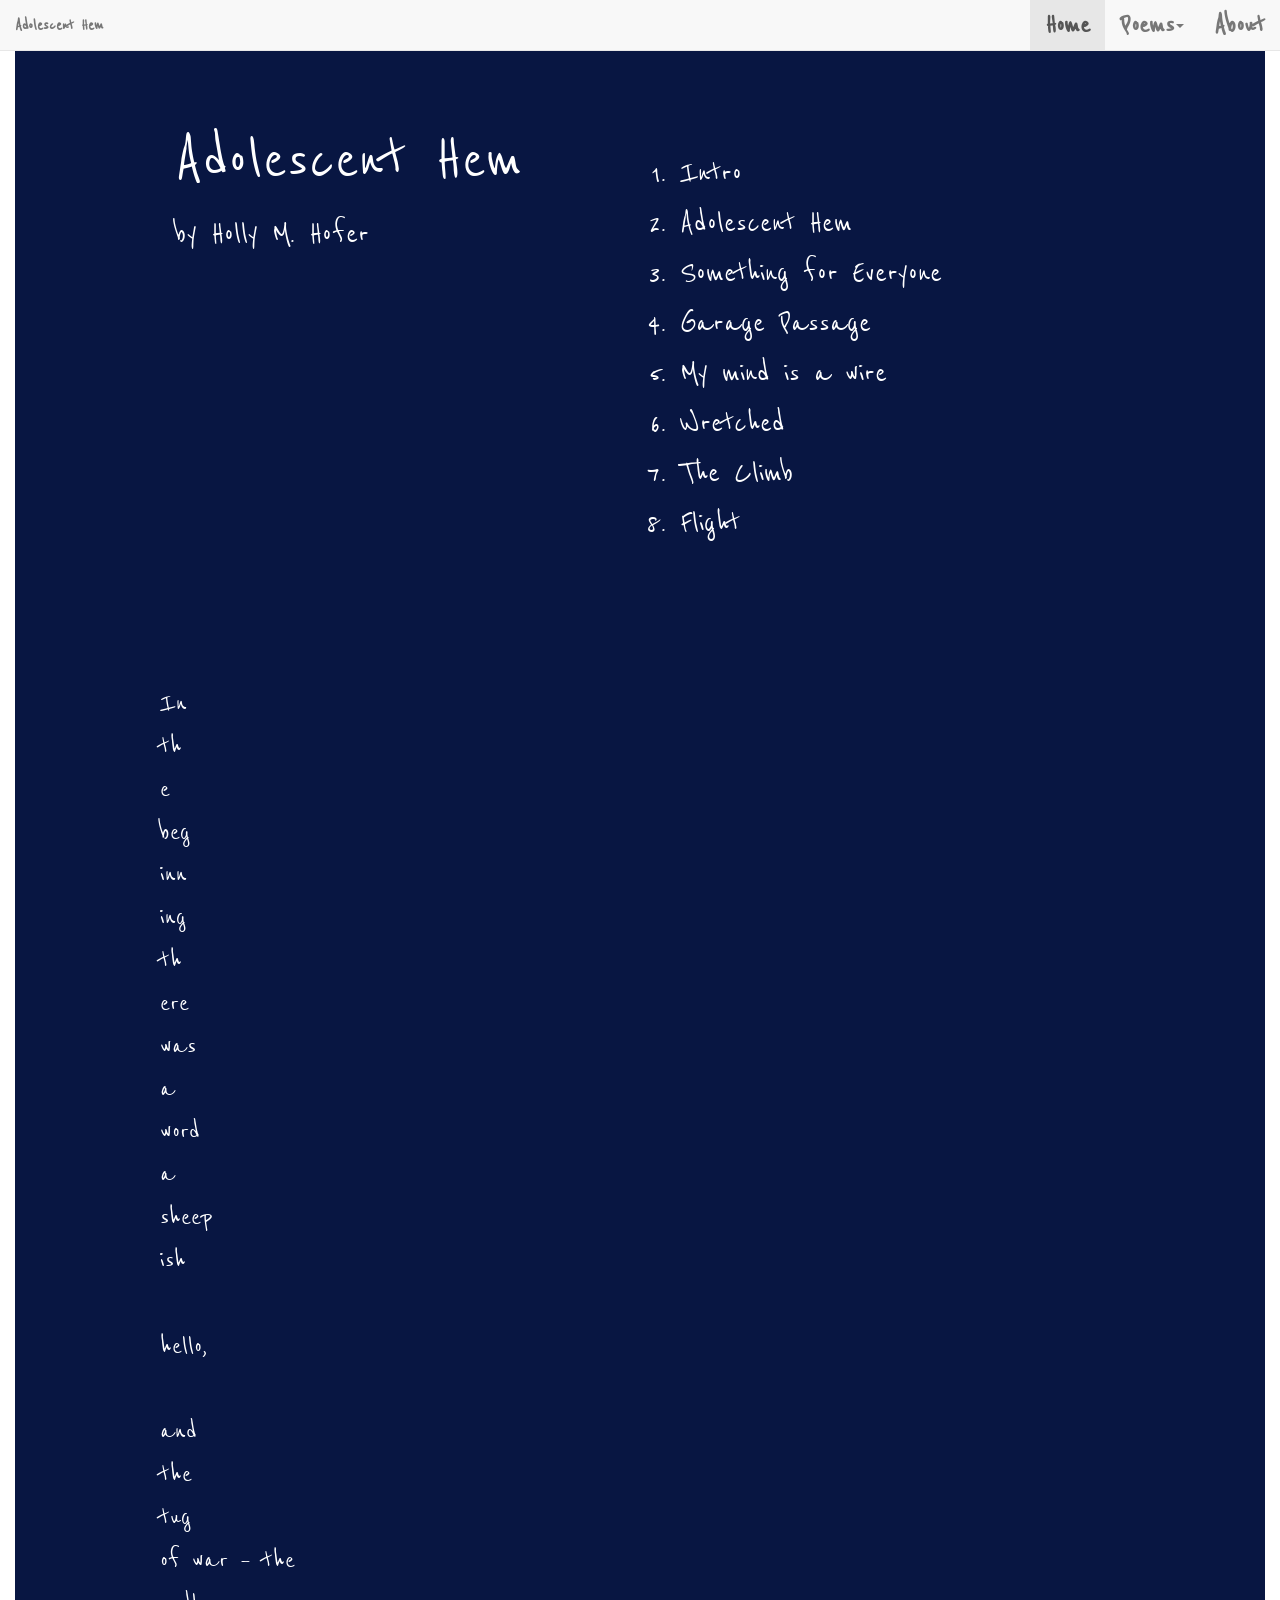
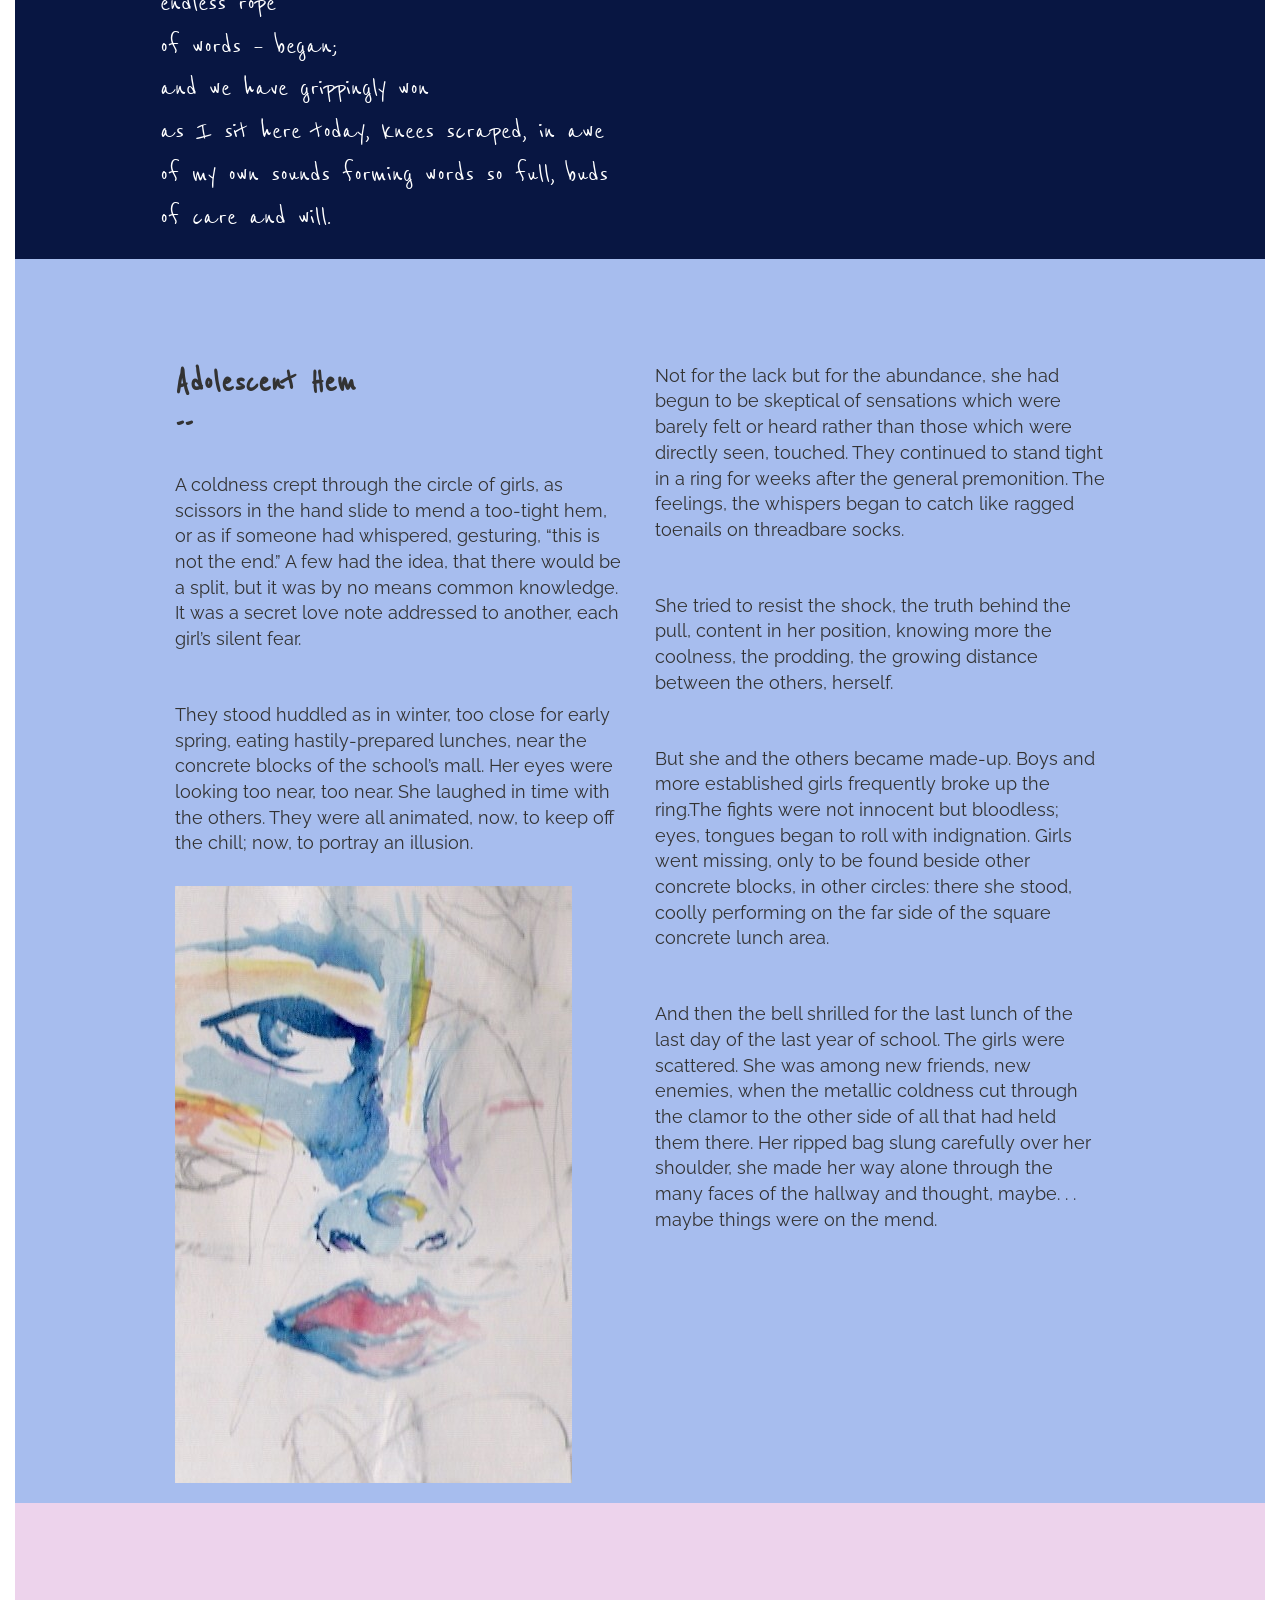
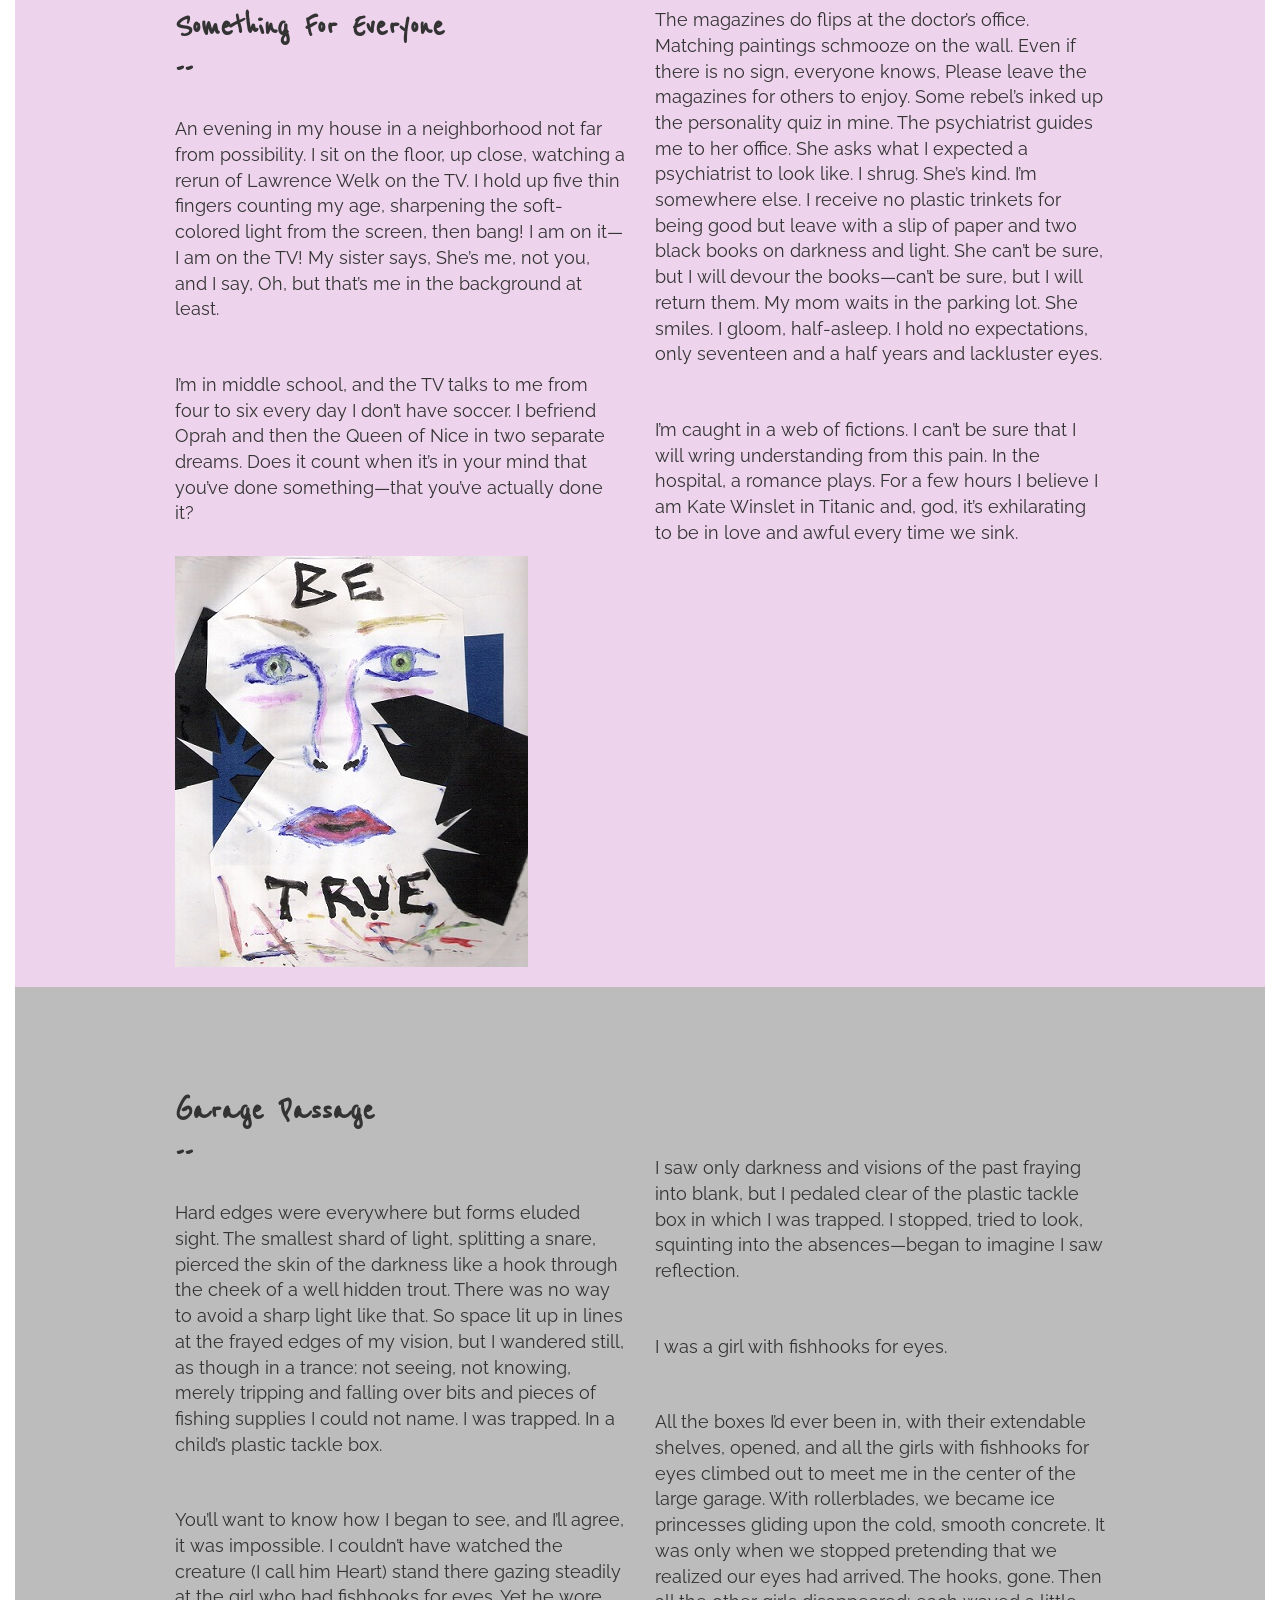
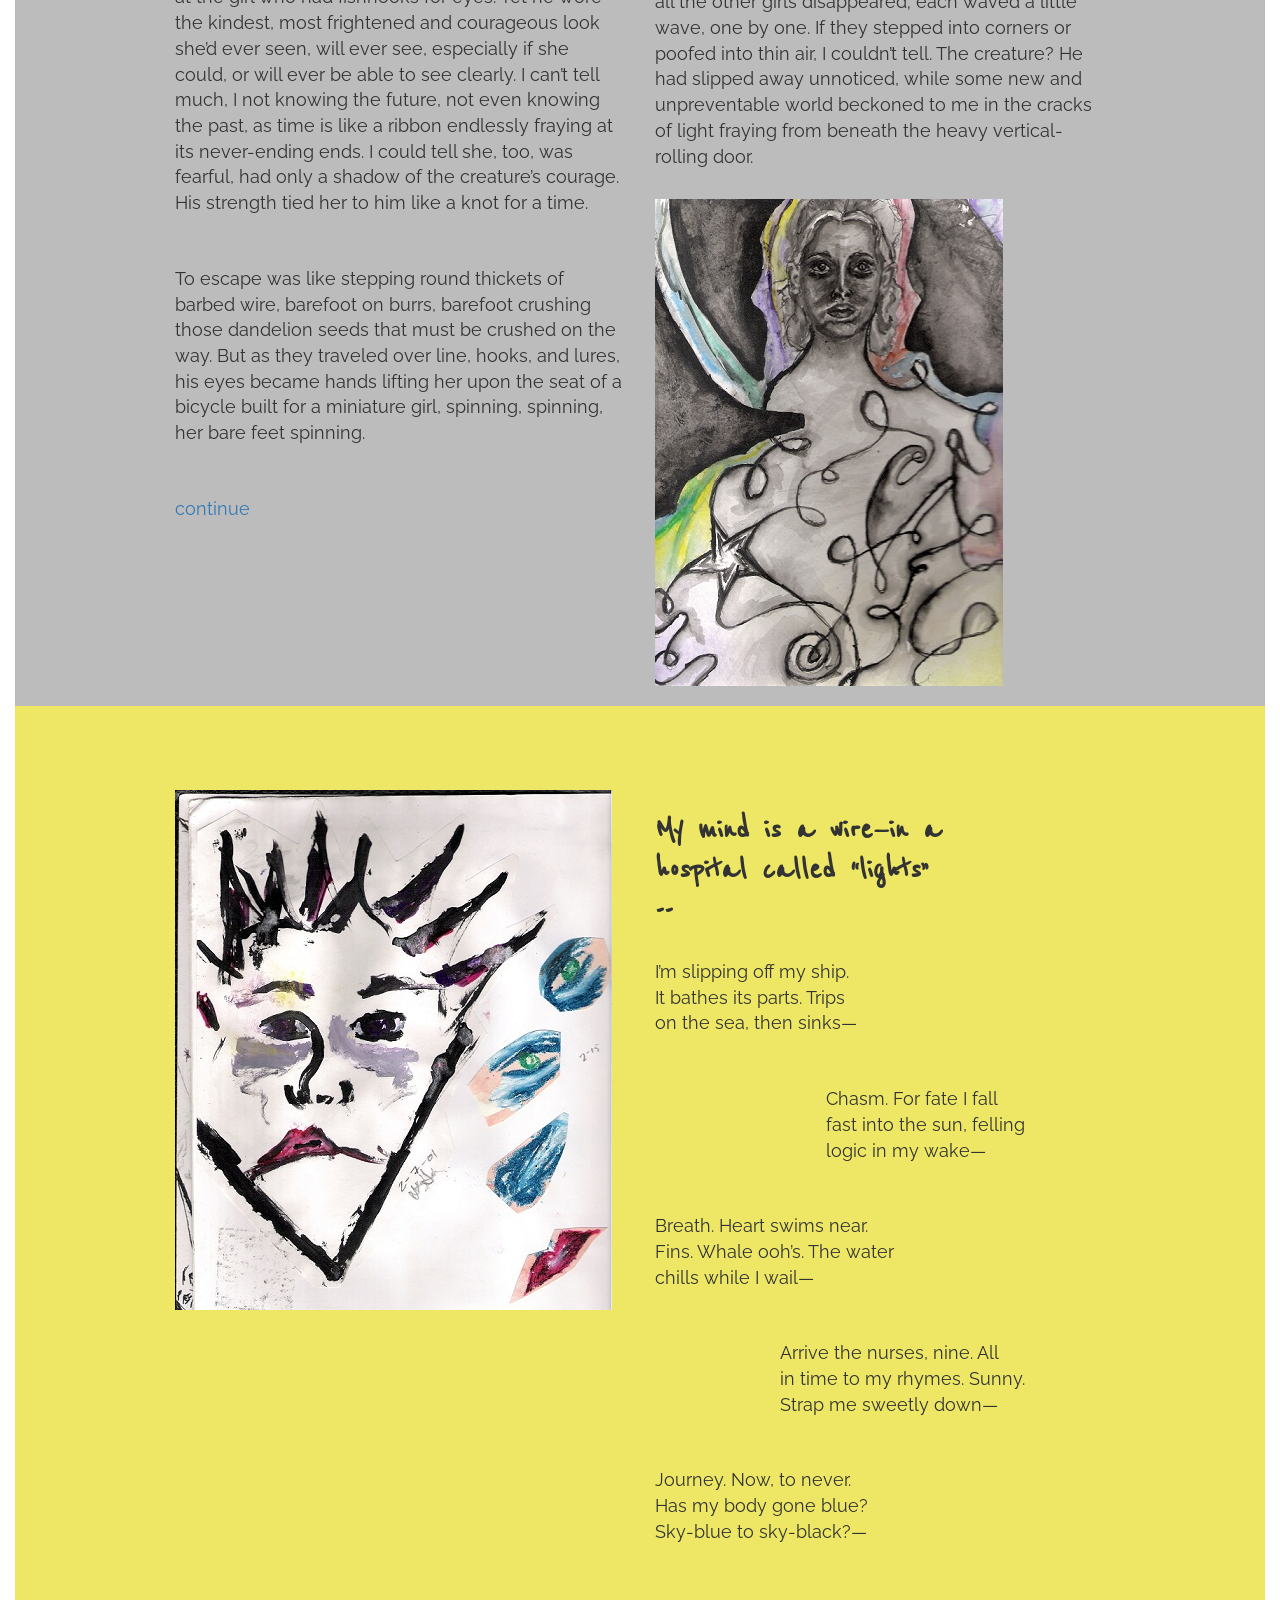
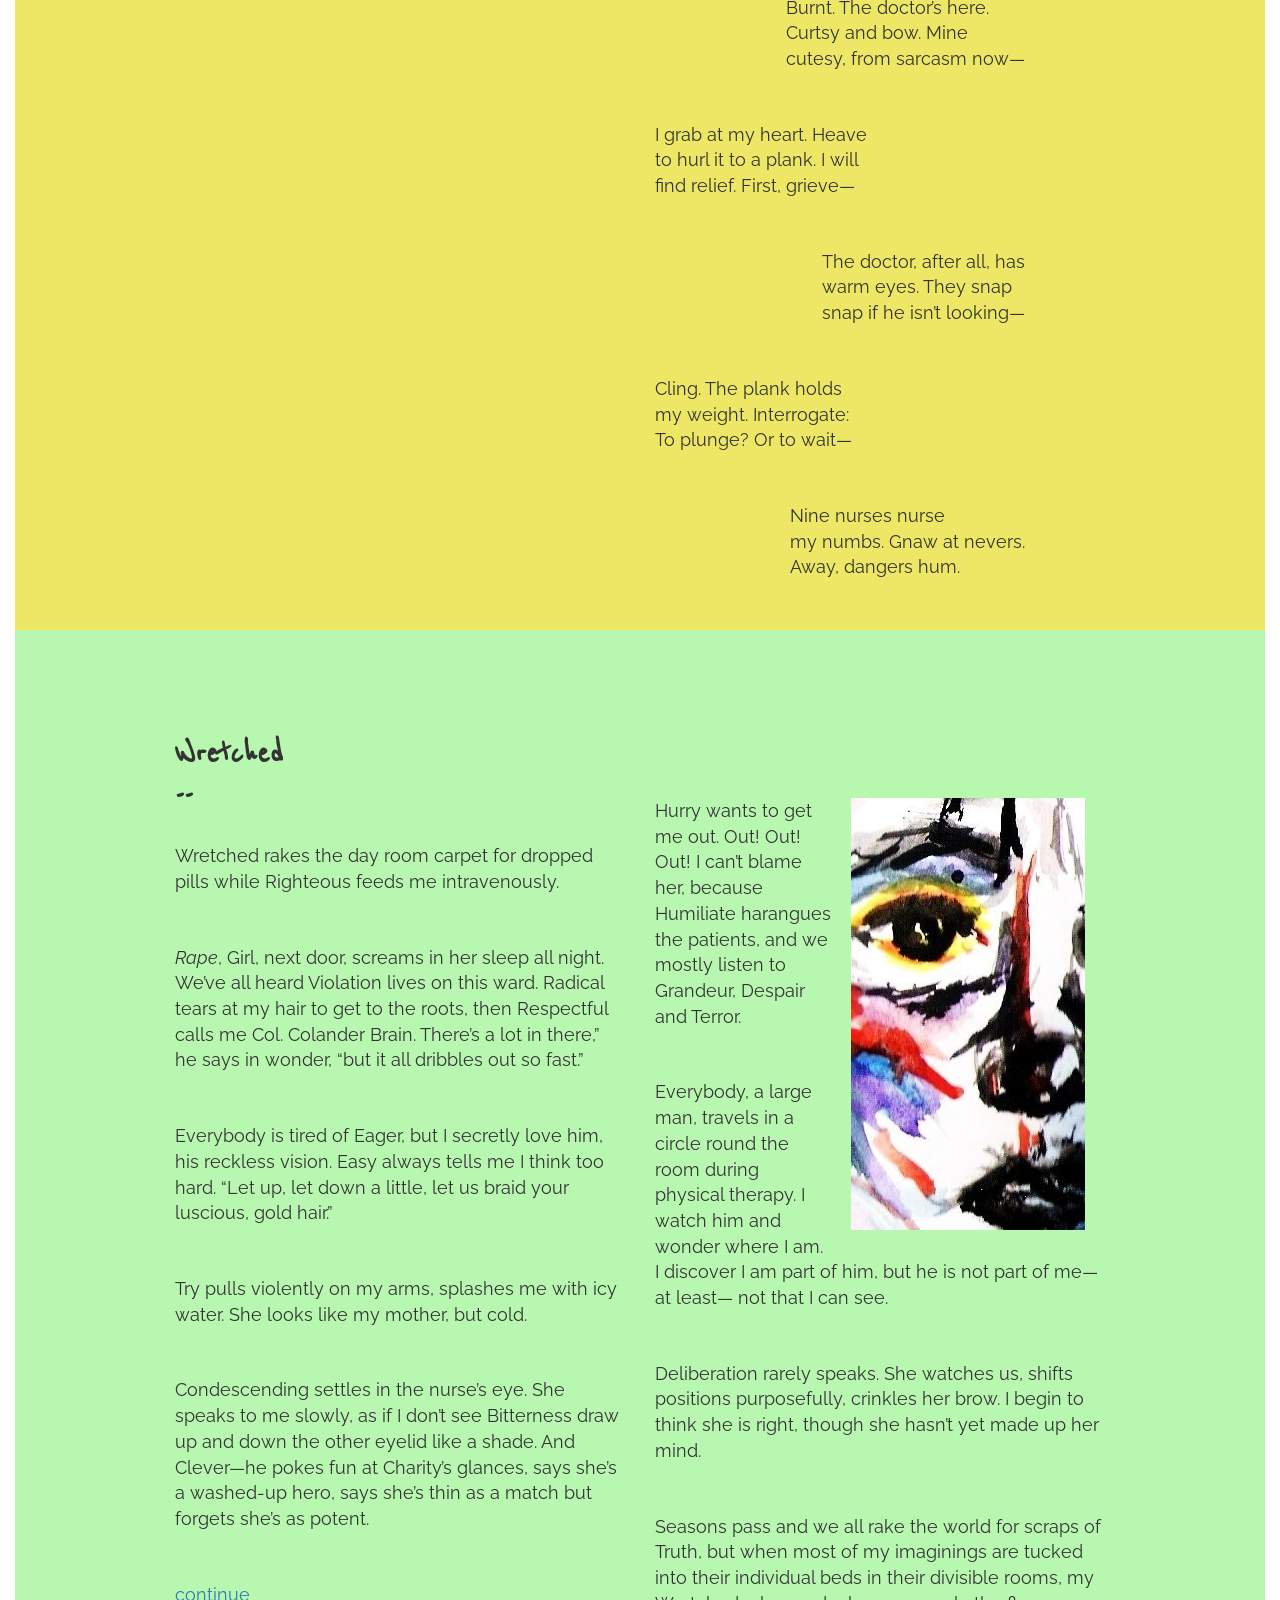
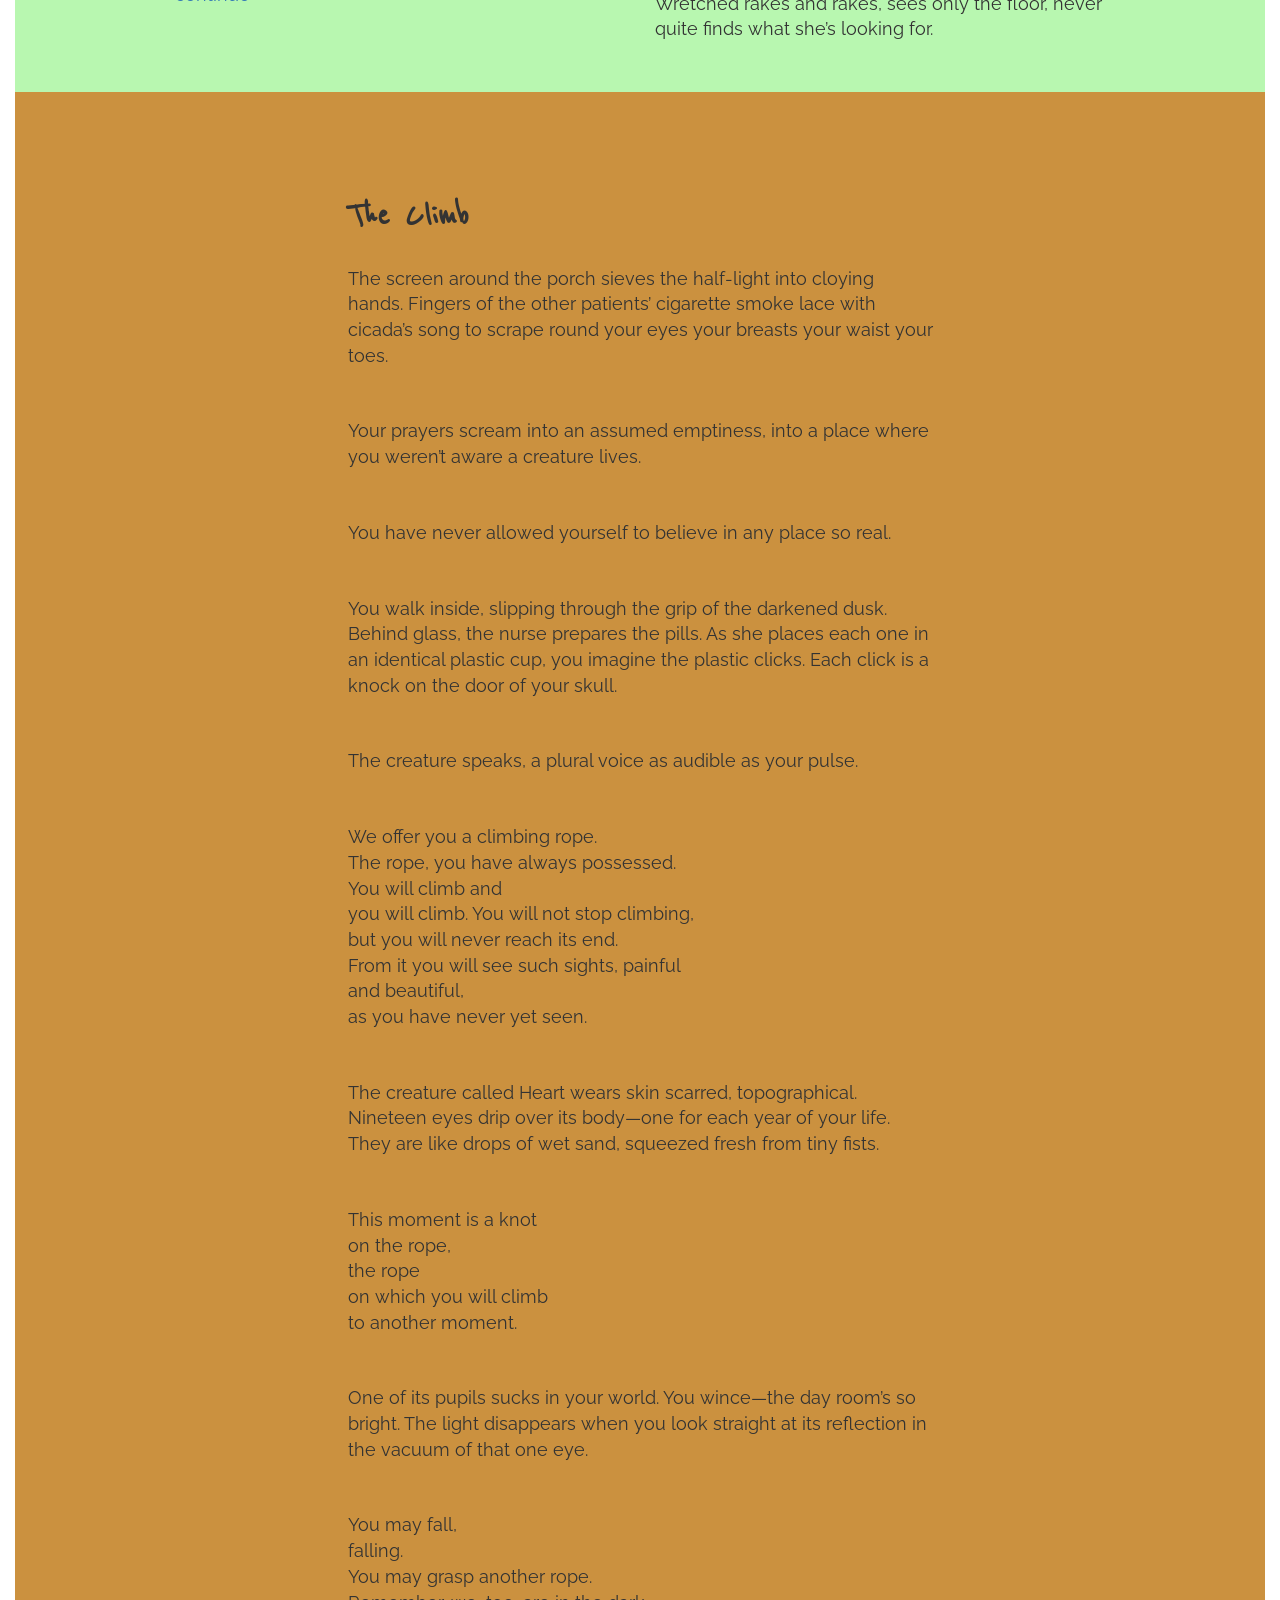
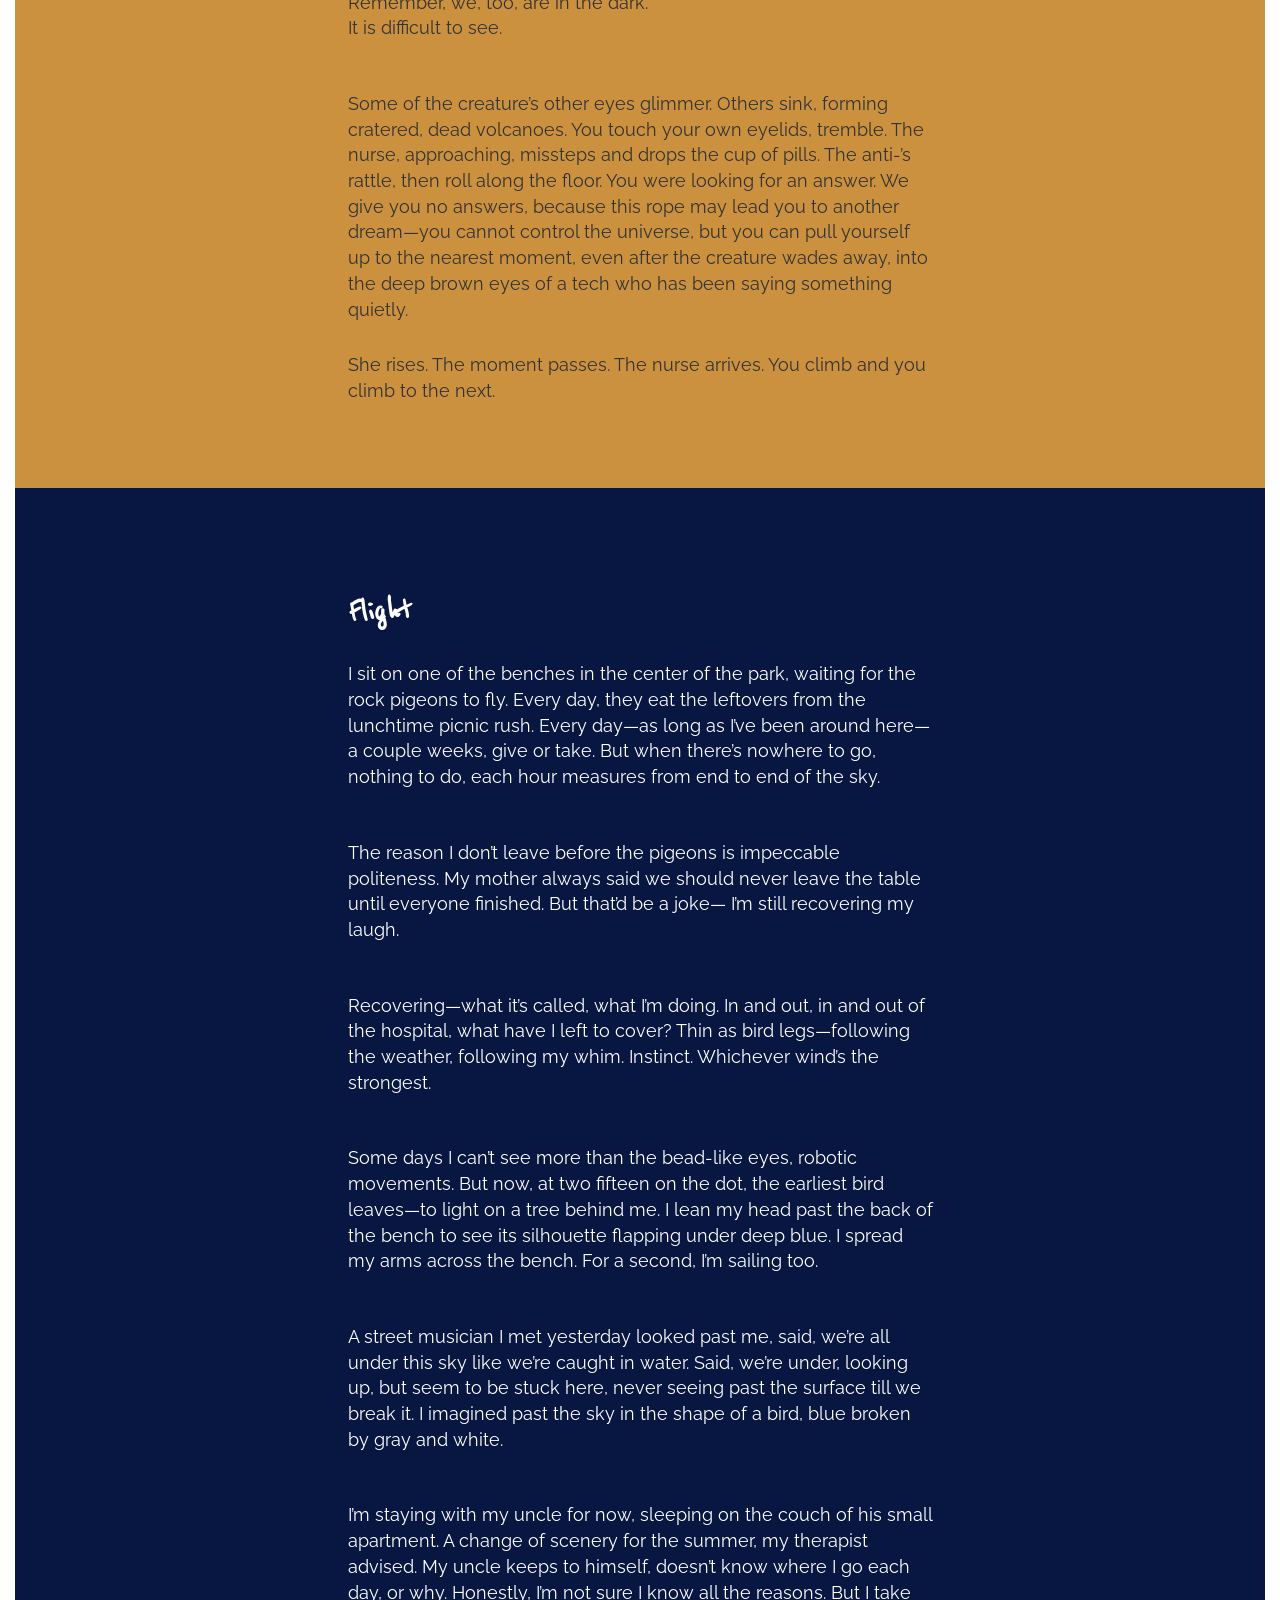
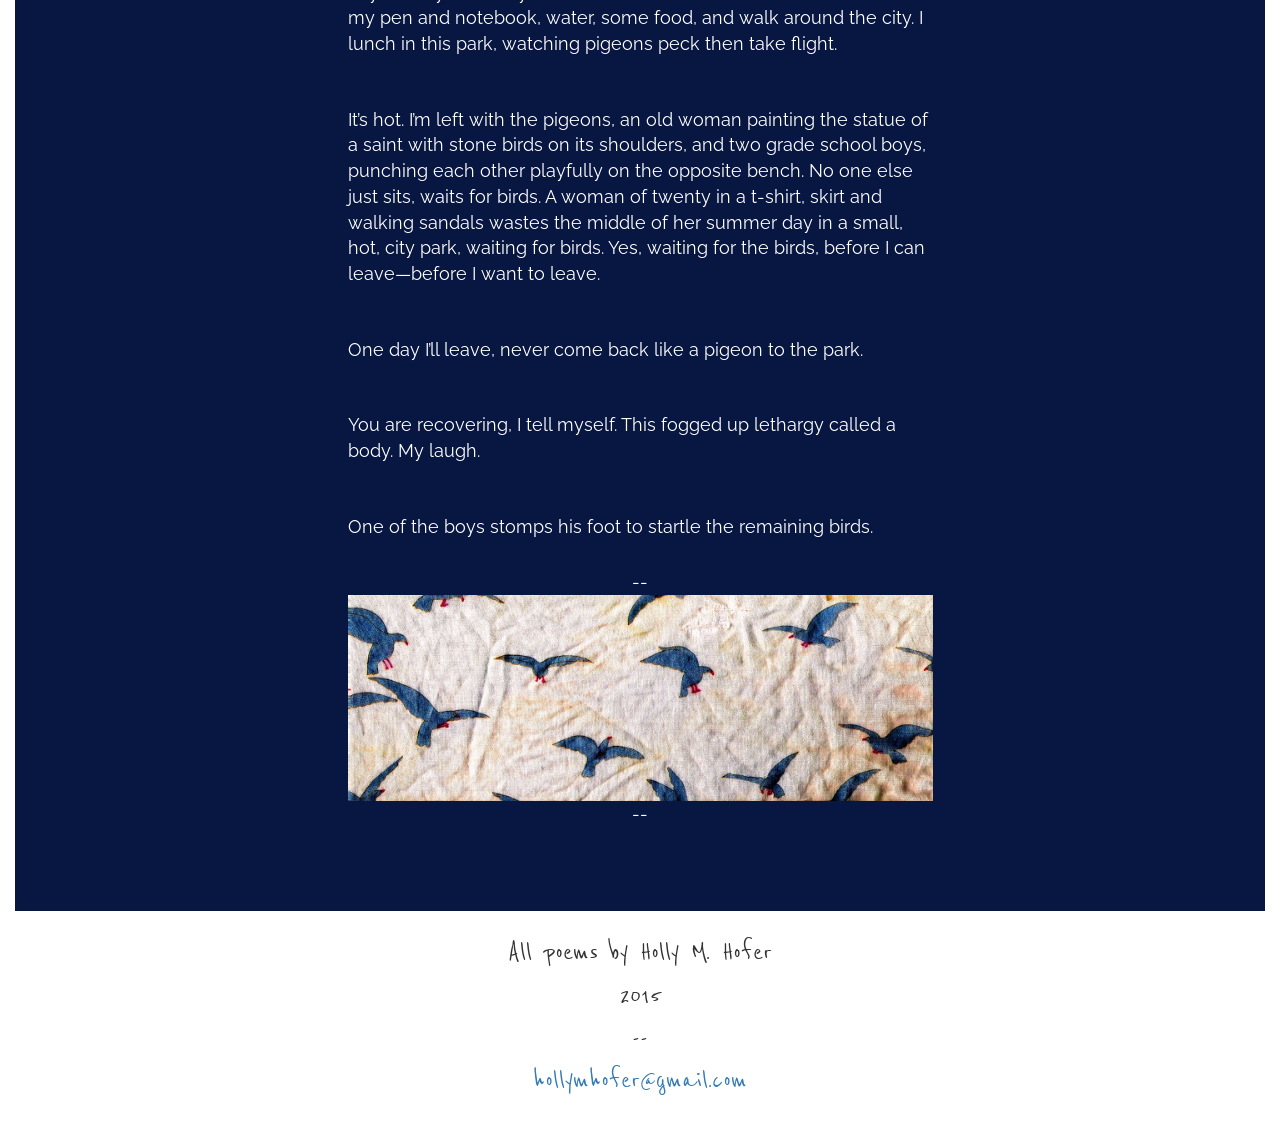
==== index.html @ 41008a57 "initial" ====
<!DOCTYPE html>
<html lang="en">
  <head>
    <meta charset="utf-8">
    <meta http-equiv="X-UA-Compatible" content="IE=edge">
    <meta name="viewport" content="width=device-width, initial-scale=1">
    <title>Adolescent Hem</title>
	
    <!-- Bootstrap -->
    <link href="css/bootstrap.min.css" rel="stylesheet">
	<link href='https://fonts.googleapis.com/css?family=Raleway|Reenie+Beanie' rel='stylesheet' type='text/css'>
    
	<link href="css/style.css" rel="stylesheet">
  </head>
  <body>
  <nav class="navbar navbar-default navbar-fixed-top">
	<div class="container-fluid">
    <!-- Brand and toggle get grouped for better mobile display -->
    <div class="navbar-header">
      <button type="button" class="navbar-toggle collapsed" data-toggle="collapse" data-target="#bs-example-navbar-collapse-1">
        <span class="sr-only">Toggle navigation</span>
        <span class="icon-bar"></span>
        <span class="icon-bar"></span>
        <span class="icon-bar"></span>
      </button>
	  <a class="navbar-brand" href="index.html">Adolescent Hem</a>
    </div>

    <!-- Collect the nav links, forms, and other content for toggling -->
    <div class="collapse navbar-collapse" id="bs-example-navbar-collapse-1">
		<ul class="nav navbar-nav navbar-right">
			<li role="presentation" class="active"><a href="index.html">Home</a><li>
			<li class="dropdown">
				<a href="#" class="dropdown-toggle" data-toggle="dropdown" role="button" aria-expanded="false">Poems<span class="caret"></span></a>
					<ul class="dropdown-menu" role="menu">
						<li><a href="index.html#intro">Intro</a></li>
						<li><a href="index.html#adolescentHem">Adolescent Hem</a></li>
						<li><a href="index.html#something">Something for Everyone</a></li>
						<li><a href="index.html#garage">Garage Passage</a></li>
						<li><a href="index.html#wire">My mind is a wire</a></li>
						<li><a href="index.html#wretched">Wretched</a></li>
						<li><a href="index.html#theClimb">The Climb</a></li>
						<li><a href="index.html#flight">Flight</a></li>
					</ul>
				</li>
				<li role="presentation"><a href="about.html">About</a></li>
			</ul>
		</div><!-- /.navbar-collapse -->
	</div><!-- /.container-fluid -->
	</nav>
	<div id="articles" class="container-fluid">
		
		<article id="frontPage" >
		<div class="wrapper row">
				
				<div id="bookHome" class="col-xs- 12 col-sm-12 col-md-6" >
						<div>
							<header style="color:white">
							
								<span style="font-size: 70px;">Adolescent Hem</span><br>
									by <a href="about.html">Holly M. Hofer</a>
									
								
							</header>

						</div>
				</div>
				<div id="contents"  class="col-xs- 12 col-sm-12 col-md-6">
					<div id="contentsWrapper">
					<ol>
						<li><a href="#intro">Intro</a></li>
						<li><a href="#adolescentHem">Adolescent Hem</a></li>
						<li><a href="#something">Something for Everyone</a></li>
						<li><a href="#garage">Garage Passage</a></li>
						<li><a href="#wire">My mind is a wire</a></li>
						<li><a href="#wretched">Wretched</a></li>
						<li><a href="#theClimb">The Climb</a></li>
						<li><a href="#flight">Flight</a></li>
					</ol>
					</div>
				</div>
			</div>
			
		</article>
		<article id="intro" >
			<div class="wrapper">
				In<br>th<br>e<br>beg<br>inn<br>ing<br>th<br>ere<br>was<br>a<br>word<br>a<br>sheep<br>ish<br><br>
				hello,<br><br>and<br>the<br>tug<br>of war – the<br>endless rope<br>of words – began;<br>
				and we have grippingly won<br>
				as I sit here today, knees scraped, in awe<br>
				of my own sounds forming words so full, buds<br>
				of care and will.
			</div>
		</article>
		<article id="adolescentHem">
		<div class="wrapper row">
			
			<div class="col-xs-12 col-sm-12 col-md-6">
				<h1>Adolescent Hem<br>--</h1>
				<p>A coldness crept through the circle of girls, as scissors 
				in the hand slide to mend a too-tight hem, or as if 
				someone had whispered, gesturing, “this is not the end.” 
				A few had the idea, that there would be a split, but it
				was by no means common knowledge. It was a secret love
				note addressed to another, each girl’s silent fear.
				</p>
				<p>They stood huddled as in winter, too close for 
				early spring, eating hastily-prepared lunches, near 
				the concrete blocks of the school’s mall. Her eyes
				were looking too near, too near. She laughed in time 
				with the others. They were all animated, now, to keep 
				off the chill; now, to portray an illusion.
				</p>
				<div>
					<img class="img-responsive" src="images/devious.jpg" alt="Image for Adolescent Hem poem">
				</div>
			</div>
			<div class="col-xs-12 col-sm-12 col-md-6">
				<p>Not for the lack but for the abundance, she had 
				begun to be skeptical of sensations which were barely
				felt or heard rather than those which were directly
				seen, touched. They continued to stand tight in a 
				ring for weeks after the general premonition. The 
				feelings, the whispers began to catch like ragged 
				toenails on threadbare socks.
				</p>
			
			
				<p>She tried to resist the shock, the truth behind 
				the pull, content in her position, knowing more 
				the coolness, the prodding, the growing distance 
				between the others, herself. 
				</p>
			
				<p>But she and the others became made-up. Boys and
				more established girls frequently broke up the ring.The
				fights were not innocent but bloodless; eyes, tongues 
				began to roll with indignation. Girls went missing,
				only to be found beside other concrete blocks, in 
				other circles: there she stood, coolly performing on
				the far side of the square concrete lunch area. 
				</p>
				<p>And then the bell shrilled for the last lunch of 
				the last day of the last year of school. The girls 
				were scattered. She was among new friends, new 
				enemies, when the metallic coldness cut through the 
				clamor to the other side of all that had held them 
				there. Her ripped bag slung carefully over her 
				shoulder, she made her way alone through the many 
				faces of the hallway and thought, maybe. . . maybe
				things were on the mend.</p>
			</div>
			
		</div>
		</article>
		<article id="something" >
			<div class="wrapper row">
				<div class="col-xs-12 col-sm-12 col-md-6">
					<h1>Something For Everyone<br>--</h1>
					<p>An evening in my house in a neighborhood not far 
					from possibility. I sit on the floor, up close, 
					watching a rerun of Lawrence Welk on the TV. I hold 
					up five thin fingers counting my age, sharpening the
					soft-colored light from the screen, then bang! I am 
					on it—I am on the TV! My sister says, She’s me, not
					you, and I say, Oh, but that’s me in the background 
					at least.
					</p>
					<p>I’m in middle school, and the TV talks to me from
					four to six every day I don’t have soccer. I befriend
					Oprah and then the Queen of Nice in two separate 
					dreams. Does it count when it’s in your mind that
					you’ve done something—that you’ve actually done it?
					</p>
					<img class="img-responsive" src="images/beTrue.jpg" alt="Image for Something for everyone poem">	
				</div>
				<div class="col-xs-12 col-sm-12 col-md-6">
					<p>The magazines do flips at the doctor’s office.
					Matching paintings schmooze on the wall. Even if 
					there is no sign, everyone knows, Please leave the
					magazines for others to enjoy. Some rebel’s inked
					up the personality quiz in mine. The psychiatrist 
					guides me to her office. She asks what I expected
					a psychiatrist to look like. I shrug. She’s kind. 
					I’m somewhere else. I receive no plastic trinkets 
					for being good but leave with a slip of paper and 
					two black books on darkness and light. She can’t be
					sure, but I will devour the books—can’t be sure, but 
					I will return them. My mom waits in the parking lot.
					She smiles. I gloom, half-asleep. I hold no 
					expectations, only seventeen and a half years 
					and lackluster eyes.
					</p>
					<p>I’m caught in a web of fictions. I can’t be sure
					that I will wring understanding from this pain. In
					the hospital, a romance plays. For a few hours I
					believe I am Kate Winslet in Titanic and, god, it’s
					exhilarating to be in love and awful every time we
					sink.
					</p>
				</div>
			</div>
		</article>
		<article id="garage" >
			<div class="wrapper row">
				<div class="col-xs-12 col-sm-12 col-md-6">
							
					<h1>Garage Passage<br>--</h1>
					<p>Hard edges were everywhere but forms eluded sight. The smallest shard of light, splitting a snare, pierced the skin of the darkness like a hook through the cheek of a well hidden trout. There was no way to avoid a sharp light like that. So space lit up in lines at the frayed edges of my vision, but I wandered still, as though in a trance: not seeing, not knowing, merely tripping and falling over bits and pieces of fishing supplies I could not name. I was trapped. In a child’s plastic tackle box.
					</p>
					<p>You’ll want to know how I began to see, and I’ll agree, it was impossible. I couldn’t have watched the creature (I call him Heart) stand there gazing steadily at the girl who had fishhooks for eyes. Yet he wore the kindest, most frightened and courageous look she’d ever seen, will ever see, especially if she could, or will ever be able to see clearly. I can’t tell much, I not knowing the future, not even knowing the past, as time is like a ribbon endlessly fraying at its never-ending ends. I could tell she, too, was fearful, had only a shadow of the creature’s courage. His strength tied her to him like a knot for a time.
					</p>
					<p>To escape was like stepping round thickets of barbed wire, barefoot on burrs, barefoot crushing those dandelion seeds that must be crushed on the way. But as they traveled over line, hooks, and lures, his eyes became hands lifting her upon the seat of a bicycle built for a miniature girl, spinning, spinning, her bare feet spinning.
					</p> 
					<p><a href="#garage2">continue</a></p>
				</div>
				<div id="garage2" class="col-xs-12 col-sm-12 col-md-6" style="padding-top:64px;">
					<p>I saw only darkness and visions of the past fraying into blank, but I pedaled clear of the plastic tackle box in which I was trapped. I stopped, tried to look, squinting into the absences—began to imagine I saw reflection.
					</p>
				
					<p>I was a girl with fishhooks for eyes.
					</p>
					<p>All the boxes I’d ever been in, with their extendable shelves, opened, and all the girls with fishhooks for eyes climbed out to meet me in the center of the large garage. With rollerblades, we became ice princesses gliding upon the cold, smooth concrete. It was only when we stopped pretending that we realized our eyes had arrived. The hooks, gone. Then all the other girls disappeared; each waved a little wave, one by one. If they stepped into corners or poofed into thin air, I couldn’t tell. The creature? He had slipped away unnoticed, while some new and unpreventable world beckoned to me in the cracks of light fraying from beneath the heavy vertical-rolling door.
					</p>
					<img class="img-responsive" src="images/garage.jpg" alt="Image for Garage poem">
				</div>
			</div>
		</article>
		<article id="wire" >
			<div class="wrapper row">
				<div class="col-sm-12 col-md-6">
					<img class="img-responsive" src="images/disillusioned.jpg" alt="Image for Wire poem">
				</div>
				<div class="col-sm-12 col-md-6" id="wireSmallWrapper">
					<h1>My mind is a wire—in a hospital called “lights”<br>--</h1>
					<p>I’m slipping off my ship.<br>
					It bathes its parts. Trips<br>
					on the sea, then sinks—</p>
					<p style="float: right;">Chasm. For fate I fall<br>
					fast into the sun, felling<br>
					logic in my wake—</p>
					<p style="clear:right;">Breath. Heart swims near.<br>
					Fins. Whale ooh’s. The water<br>
					chills while I wail—</p>
					<p style="float: right;">Arrive the nurses, nine. All<br>
					in time to my rhymes. Sunny.<br>
					Strap me sweetly down—</p>
					<p style="clear:right;">Journey. Now, to never.<br>
					Has my body gone blue?<br>
					Sky-blue to sky-black?—</p>
					<p style="float: right;">Burnt. The doctor’s here.<br>
					Curtsy and bow. Mine<br>
					cutesy, from sarcasm now—</p>
					<p style="clear:right;">I grab at my heart. Heave<br>
					to hurl it to a plank. I will<br>
					find relief. First, grieve—</p>
					<p style="float: right;">The doctor, after all, has<br>
					warm eyes. They snap<br>
					snap if he isn’t looking—</p>
					<p style="clear:right;">Cling. The plank holds<br>
					my weight. Interrogate:<br>
					To plunge? Or to wait—</p>
					<p style="float: right;">Nine nurses nurse<br>
					my numbs. Gnaw at nevers.<br>
					Away, dangers hum.</p>
					<div  style="clear:right;"></div>
				</div>
			</div>
		</article>
		<article id="wretched" >
			<div class="wrapper row">
				<div id="wretchedWrapper" >
					<div class="col-xs-12 col-sm-6">
						<h1>Wretched<br>--</h1>
						<p>Wretched rakes the day room carpet for dropped pills
						while Righteous feeds me intravenously.</p>
						<p><em>Rape</em>, Girl, next door, screams in her sleep all night.
						We’ve all heard Violation lives on this ward.
						Radical tears at my hair to get to the roots,
						then Respectful calls me Col. Colander Brain.
						There’s a lot in there,” he says
						in wonder,
						“but it all dribbles out so fast.”</p>
						<p>Everybody is tired of Eager,
						but I secretly love him, his reckless vision.
						Easy always tells me I think too hard. “Let up, let down a little,
						let us braid your luscious, gold hair.”</p>
						<p>Try pulls violently on my arms, splashes me with icy water.
						She looks like my mother,
						but cold.</p>
						<p>Condescending settles in the nurse’s eye.
						She speaks to me slowly,
						as if I don’t see Bitterness
						draw up and down the other eyelid like a shade.
						And Clever—he pokes fun at Charity’s glances,
						says she’s a washed-up hero, says she’s thin
						as a match but forgets she’s as potent.</p>
						<p><a href="#wretched2">continue</a></p>
					</div>
					<div id="wretched2" class="col-xs-12 col-sm-6" style="padding-top: 64px;">
						<img id="wretchedImg" class="img-responsive" src="images/worried.jpg" alt="Image for Wretched poem">
						<p>Hurry wants to get me out. Out! Out! Out!
						I can’t blame her, because Humiliate harangues the patients,
						and we mostly listen to Grandeur, Despair and Terror.</p>
						<p>Everybody, a large man, travels in a circle round the room
						during physical therapy. I watch him
						and wonder where I am. I discover I am part of him,
						but he is not part of me—at least—
						not that I can see.</p>
						<p>Deliberation rarely speaks. She watches us,
						shifts positions purposefully,
						crinkles her brow. I begin to think she is right,
						though she hasn’t yet made up her mind.</p>
						<p>Seasons pass and we all rake the world for scraps of Truth,
						but when most of my imaginings are tucked into their individual beds
						in their divisible rooms,
						my Wretched rakes and rakes, sees only the floor,
						never quite finds what she’s looking for.</p>
					</div>
				</div>
				
			</div>
		</article>
		<article id="theClimb" >
			<div class="wrapper" id="theClimbWrapper">
				<h1>The Climb</h1>
				<p>The screen around the porch sieves the half-light into cloying hands. Fingers of the other patients’ cigarette smoke lace with cicada’s song to scrape round your eyes your breasts your waist your toes.
				</p>
				<p>	Your prayers scream into an assumed emptiness, into a place where you weren’t aware a creature lives.
				</p>
				<p>You have never allowed yourself to believe in any place so real.
				</p>
				<p>You walk inside, slipping through the grip of the darkened dusk. Behind glass, the nurse prepares the pills. As she places each one in an identical plastic cup, you imagine the plastic clicks. Each click is a knock on the door of your skull.
				</p>
				<p>The creature speaks, a plural voice as audible as your pulse.
				</p>
				<p>We offer you a climbing rope.<br>
				The rope, you have always possessed.<br>
				You will climb and<br>
				you will climb. You will not stop climbing,<br>
				but you will never reach its end.<br>
				From it you will see such sights, painful<br>
				and beautiful,<br>
				as you have never yet seen.</p>
				<p>The creature called Heart wears skin scarred, topographical. Nineteen eyes drip over its body—one for each year of your life. They are like drops of wet sand, squeezed fresh from tiny fists.
				</p>
				<p>This moment is a knot<br>
				on the rope,<br>
				the rope<br>
				on which you will climb<br>
				to another moment.</p>
				<p>One of its pupils sucks in your world. You wince—the day room’s so bright. The light disappears when you look straight at its reflection in the vacuum of that one eye.
				</p>
				<p>	You may fall,<br>
				falling.<br>
				You may grasp another rope.<br>
				Remember, we, too, are in the dark.<br>
				It is difficult to see.</p>
				<p>Some of the creature’s other eyes glimmer. Others sink, forming cratered, dead volcanoes. You touch your own eyelids, tremble.
				The nurse, approaching, missteps and drops the cup of pills. The anti-’s rattle, then roll along the floor.
				You were looking for an answer. We give you no answers, because this rope may lead you to another dream—you cannot control the universe,
				but you can pull yourself up to the nearest moment, even after the creature wades away, into the deep brown eyes of a tech who has been saying something quietly.</p>
				She rises. The moment passes. The nurse arrives. You climb and you climb to the next.
			</div>
		</article>
		<article id="flight">
			<div class="wrapper" id="flightWrapper">
				<h1>Flight</h1>
				<p>I sit on one of the benches in the center of the park, waiting for the rock pigeons to fly. Every day, they eat the leftovers from the lunchtime picnic rush. Every day—as long as I’ve been around here—a couple weeks, give or take. But when there’s nowhere to go, nothing to do, each hour measures from end to end of the sky.
				</p>
				<p>The reason I don’t leave before the pigeons is impeccable politeness. My mother always said we should never leave the table until everyone finished. But that’d be a joke— I’m still recovering my laugh.
				</p>
				<p>Recovering—what it’s called, what I’m doing. In and out, in and out of the hospital, what have I left to cover? Thin as bird legs—following the weather, following my whim. Instinct. Whichever wind’s the strongest.
				</p>
				<p>Some days I can’t see more than the bead-like eyes, robotic movements. But now, at two fifteen on the dot, the earliest bird leaves—to light on a tree behind me. I lean my head past the back of the bench to see its silhouette flapping under deep blue. I spread my arms across the bench. For a second, I’m sailing too.
				</p>
				<p>A street musician I met yesterday looked past me, said, we’re all under this sky like we’re caught in water. Said, we’re under, looking up, but seem to be stuck here, never seeing past the surface till we break it. I imagined past the sky in the shape of a bird, blue broken by gray and white.
				</p>
				<p>I’m staying with my uncle for now, sleeping on the couch of his small apartment. A change of scenery for the summer, my therapist advised. My uncle keeps to himself, doesn’t know where I go each day, or why. Honestly, I’m not sure I know all the reasons. But I take my pen and notebook, water, some food, and walk around the city. I lunch in this park, watching pigeons peck then take flight.
				</p>
				<p>It’s hot. I’m left with the pigeons, an old woman painting the statue of a saint with stone birds on its shoulders, and two grade school boys, punching each other playfully on the opposite bench. No one else just sits, waits for birds. A woman of twenty in a t-shirt, skirt and walking sandals wastes the middle of her summer day in a small, hot, city park, waiting for birds. Yes, waiting for the birds, before I can leave—before I want to leave.
				</p>
				<p>One day I’ll leave, never come back like a pigeon to the park.
				</p>
				<p>You are recovering, I tell myself. This fogged up lethargy called a body. My laugh.
				</p>
				<p>One of the boys stomps his foot to startle the remaining birds.
				</p>
				<div style="text-align: center;">
				--
					<img style="margin:auto;" class="img-responsive" src="images/birdsKerchief.jpg" alt="Image for Flight poem">
				--
				</div>
			</div>
		</article>
	</div>
	<footer>
	<p>All poems by Holly M. Hofer<br>2015 <br>--<br><a href="mailto:hollymhofer@gmail.com">hollymhofer@gmail.com</a></p>
	</footer>
    <!-- jQuery (necessary for Bootstrap's JavaScript plugins) -->
    <script src="https://ajax.googleapis.com/ajax/libs/jquery/1.11.2/jquery.min.js"></script>
    <!-- Include all compiled plugins (below), or include individual files as needed -->
    <script src="js/bootstrap.min.js"></script>
	<script>
	<!-- jQuery for smooth scrolling -->
	$(function() {
	$('a[href*=#]:not([href=#])').click(function() {
    if (location.pathname.replace(/^\//,'') == this.pathname.replace(/^\//,'') && location.hostname == this.hostname) {
      var target = $(this.hash);
      target = target.length ? target : $('[name=' + this.hash.slice(1) +']');
      if (target.length) {
			$('html,body').animate({
			  scrollTop: target.offset().top
			}, 1000);
			return false;
		}
		}
	});
	});
    </script>
  </body>
</html>
---- css/style.css ----
body {
	font-family: Raleway, sans-serif;
	font-size: 18px;
}
article {
	padding: 64px 0 0;
}
nav {
	font-weight: bold;
	font-family: 'Reenie Beanie', cursive;
	font-size: 30px;
}
.dropdown-menu {
	font-size: 30px;
}
.dropdown-menu li a:hover {
	background-color: #081642;
	color: white;
}
h1 { font-weight: bold; 
	font-family: 'Reenie Beanie', cursive;
}
#coverDrawing {
	background-color: white;
	padding: 30px;
}
/*********************************
*********************************
	Index.html
*********************************
*********************************/
/*General*/
.wrapper {
	width: 80%;
	margin: auto;
	padding: 20px;
	min-height: 100%;
}
.wrapper p {
	padding: 20px 0;
}
body {
	height: 100%;
}
/*Front page*/
header {
	margin: 25px auto;
}
#frontPage {
	background-color: #081642;
	font-family: 'Reenie Beanie', cursive;
	font-size: 35px;
	min-height: 100%;
}
#frontPage a{
	color: white;
}

#author {
	font-size: 40px;
	color: white;
	padding: 15px;
	
}
#bookHome {
	background-color: #081642;
}
#contents {
	padding: 64px 0px 20px;
	background-color: #081642;
}
#contentsWrapper {
	color: white;
}
/*Therapy poem*/
#intro {
background-color: #081642;
color: white;
font-family: 'Reenie Beanie', cursive;
font-size: 30px;
}
/*Adolescent Hem poem*/
#adolescentHem {
	background-color: #a7bdee;
}
/*Something poem*/
#something {
	background-color: #edd3ec;
}
/*Garage poem*/
#garage {
	background-color: #BCBCBC;
}
/* Wire poem */
#wire {
	background-color: #ede765
}
#wireSmallWrapper {
	max-width: 400px;
}
/* Wretched poem*/
#wretched {
	background-color: #b8f7b0;
}
#wretchedWrapper {
	overflow: hidden;
}
#wretchedImg {
	float: right;
	padding: 20px;
}
/*Climb poem */
#theClimb {
	background-color: #CB913F;
	padding-bottom:64px;
}
#theClimbWrapper {
	max-width: 50%;
}
/*Flight poem*/
#flight {
	background-color: #081642;
	padding-bottom: 64px;
}
#flightWrapper {
	color:white;
	width: 50%;
}
/*Footer*/
footer {
	padding: 20px;
	text-align: center;
	font-family: 'Reenie Beanie', cursive;
	font-size: 30px;
}
/*********************************
**********************************
			About
**********************************
*********************************/
.paddedDiv{
	padding: 50px;
	max-width: 500px;
	
	background-color: #081642;
}
#about {
	color: white;
	background-color:#081642;
}
#shadow {
	background-color: white;
	padding: 30px;
}
.title {
	text-decoration: underline;
}
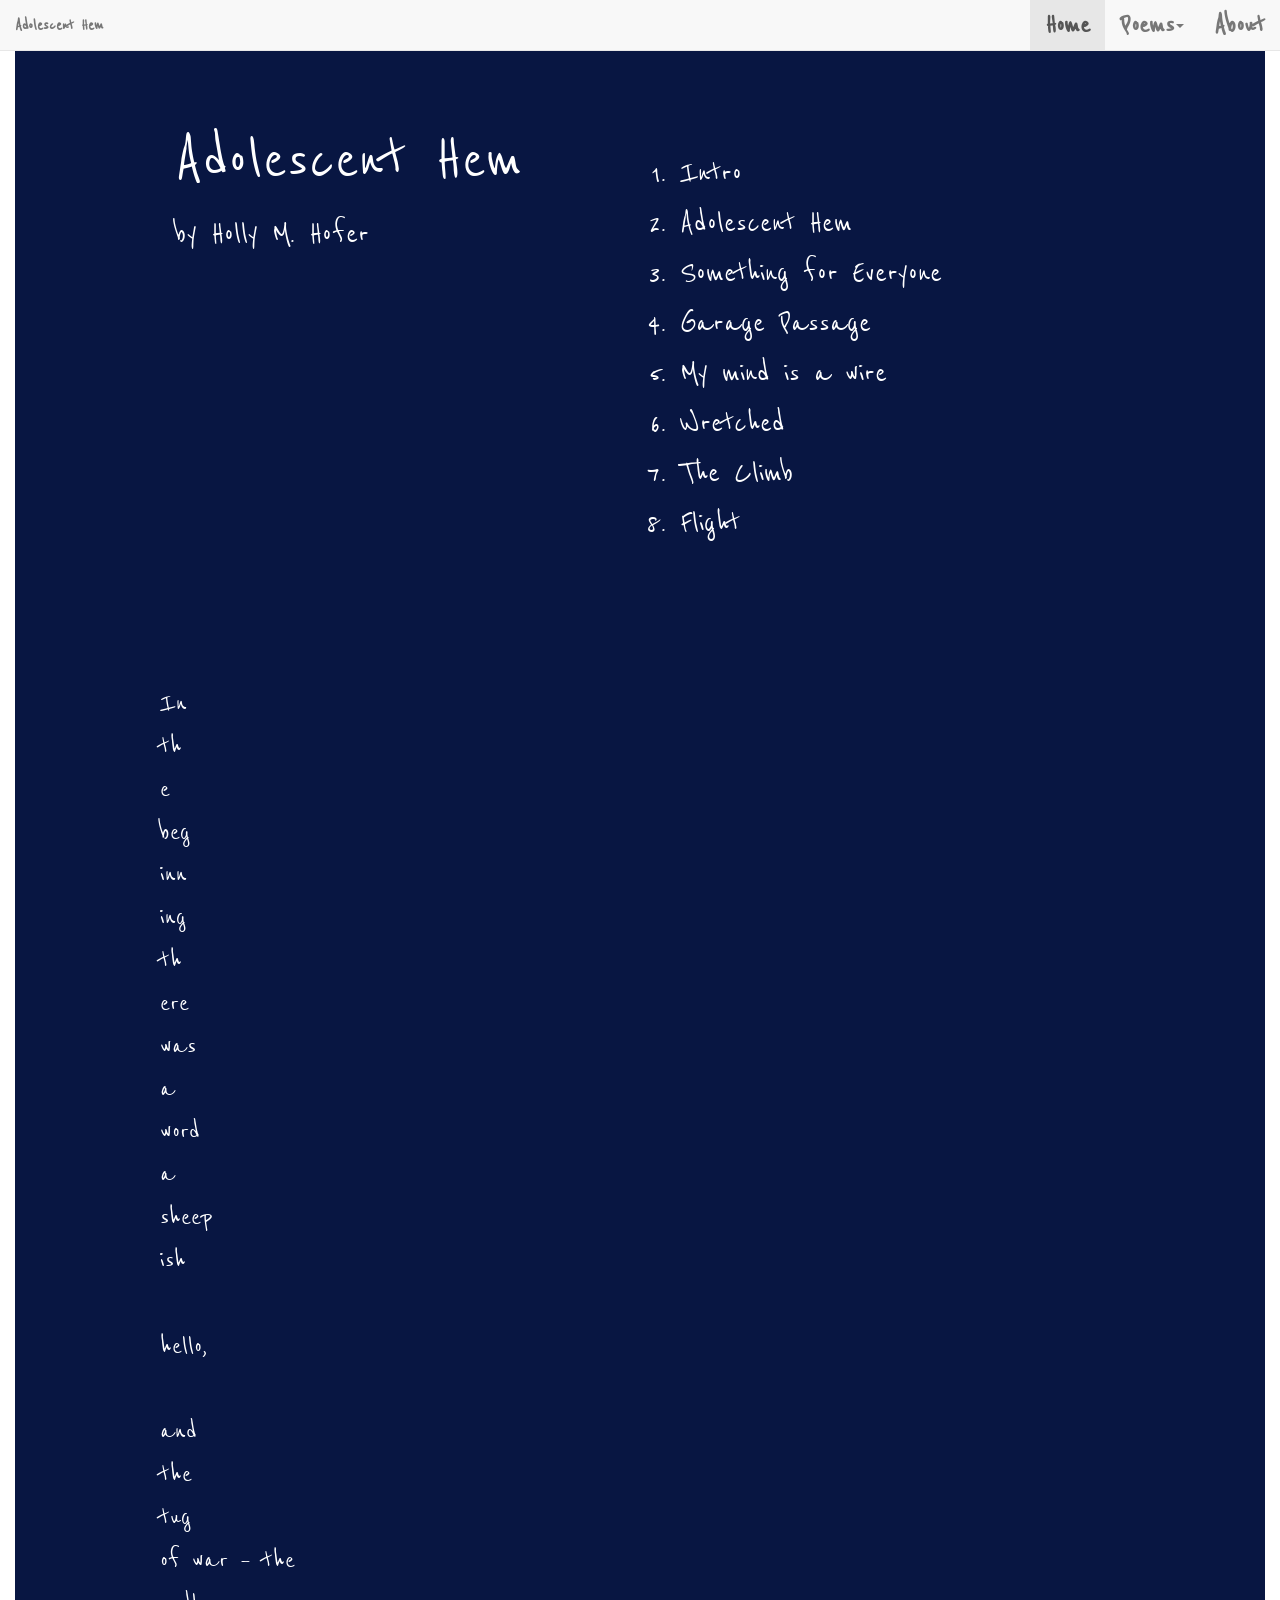
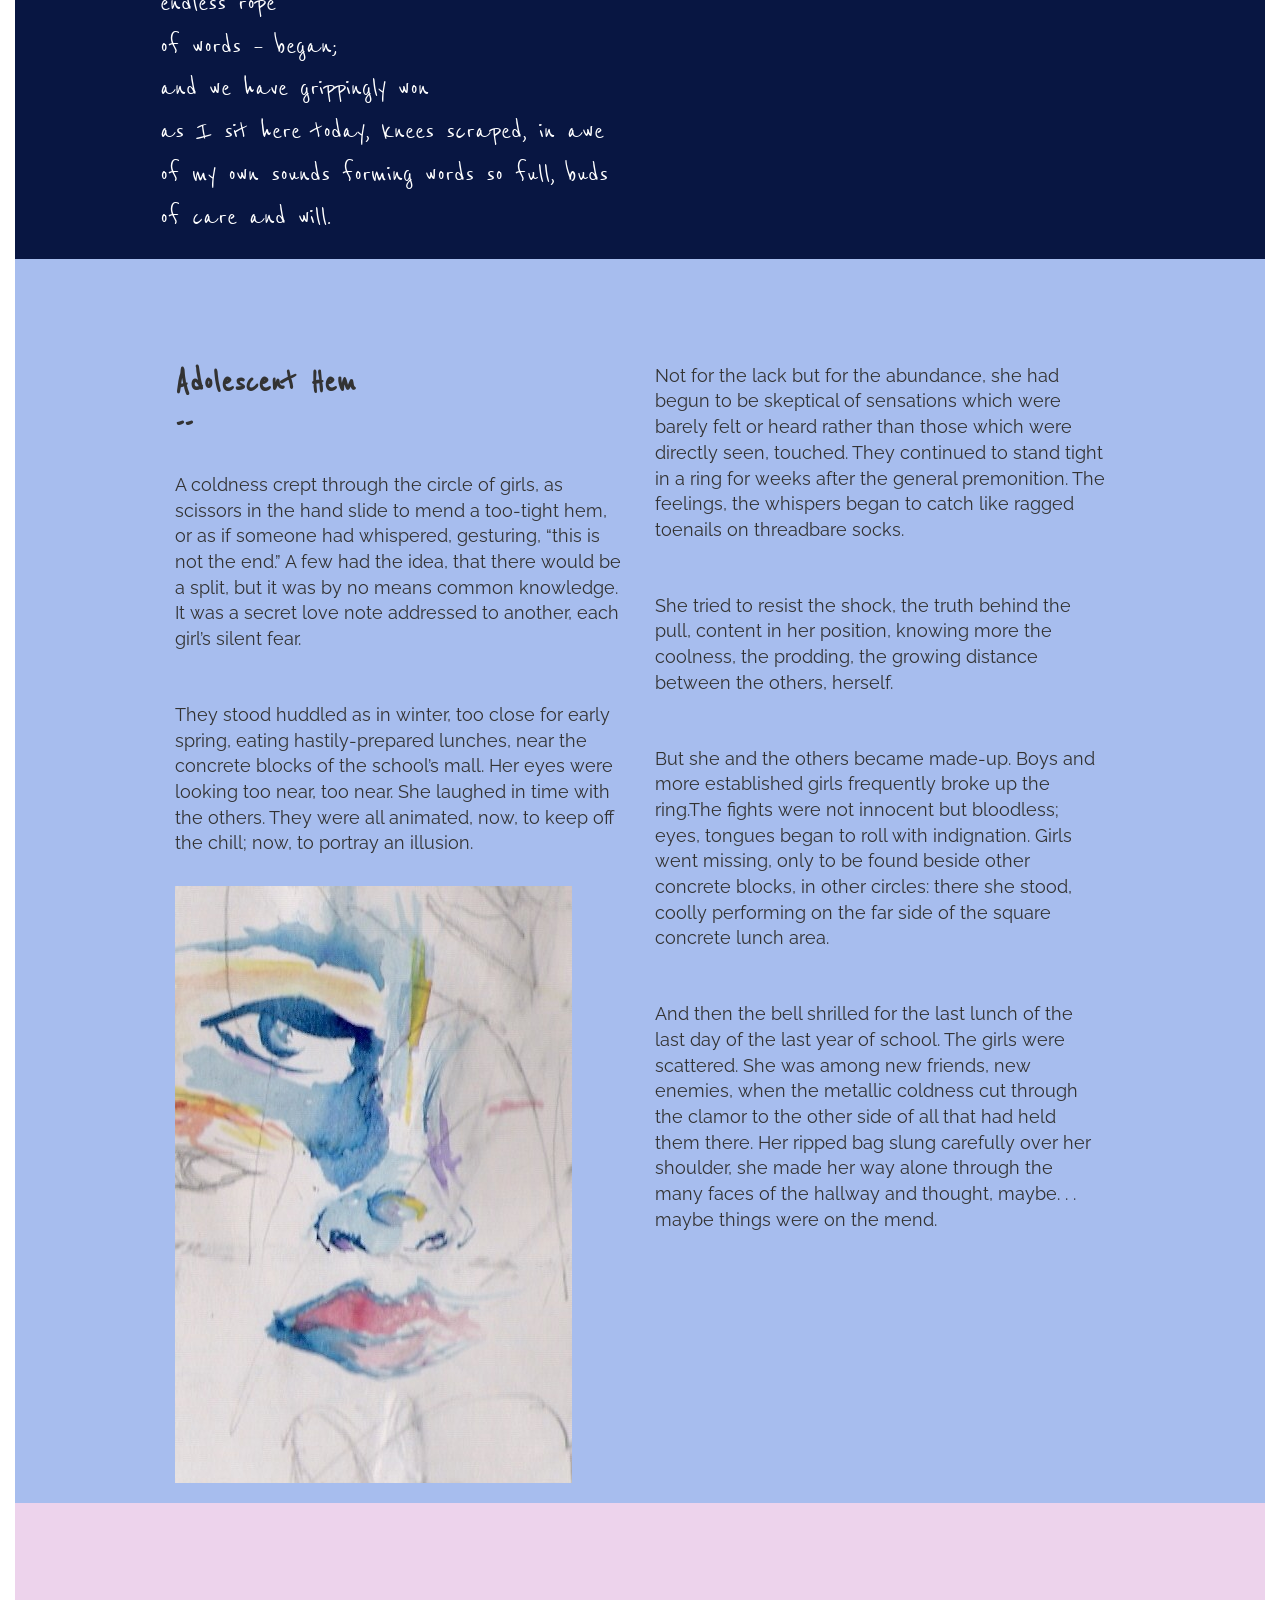
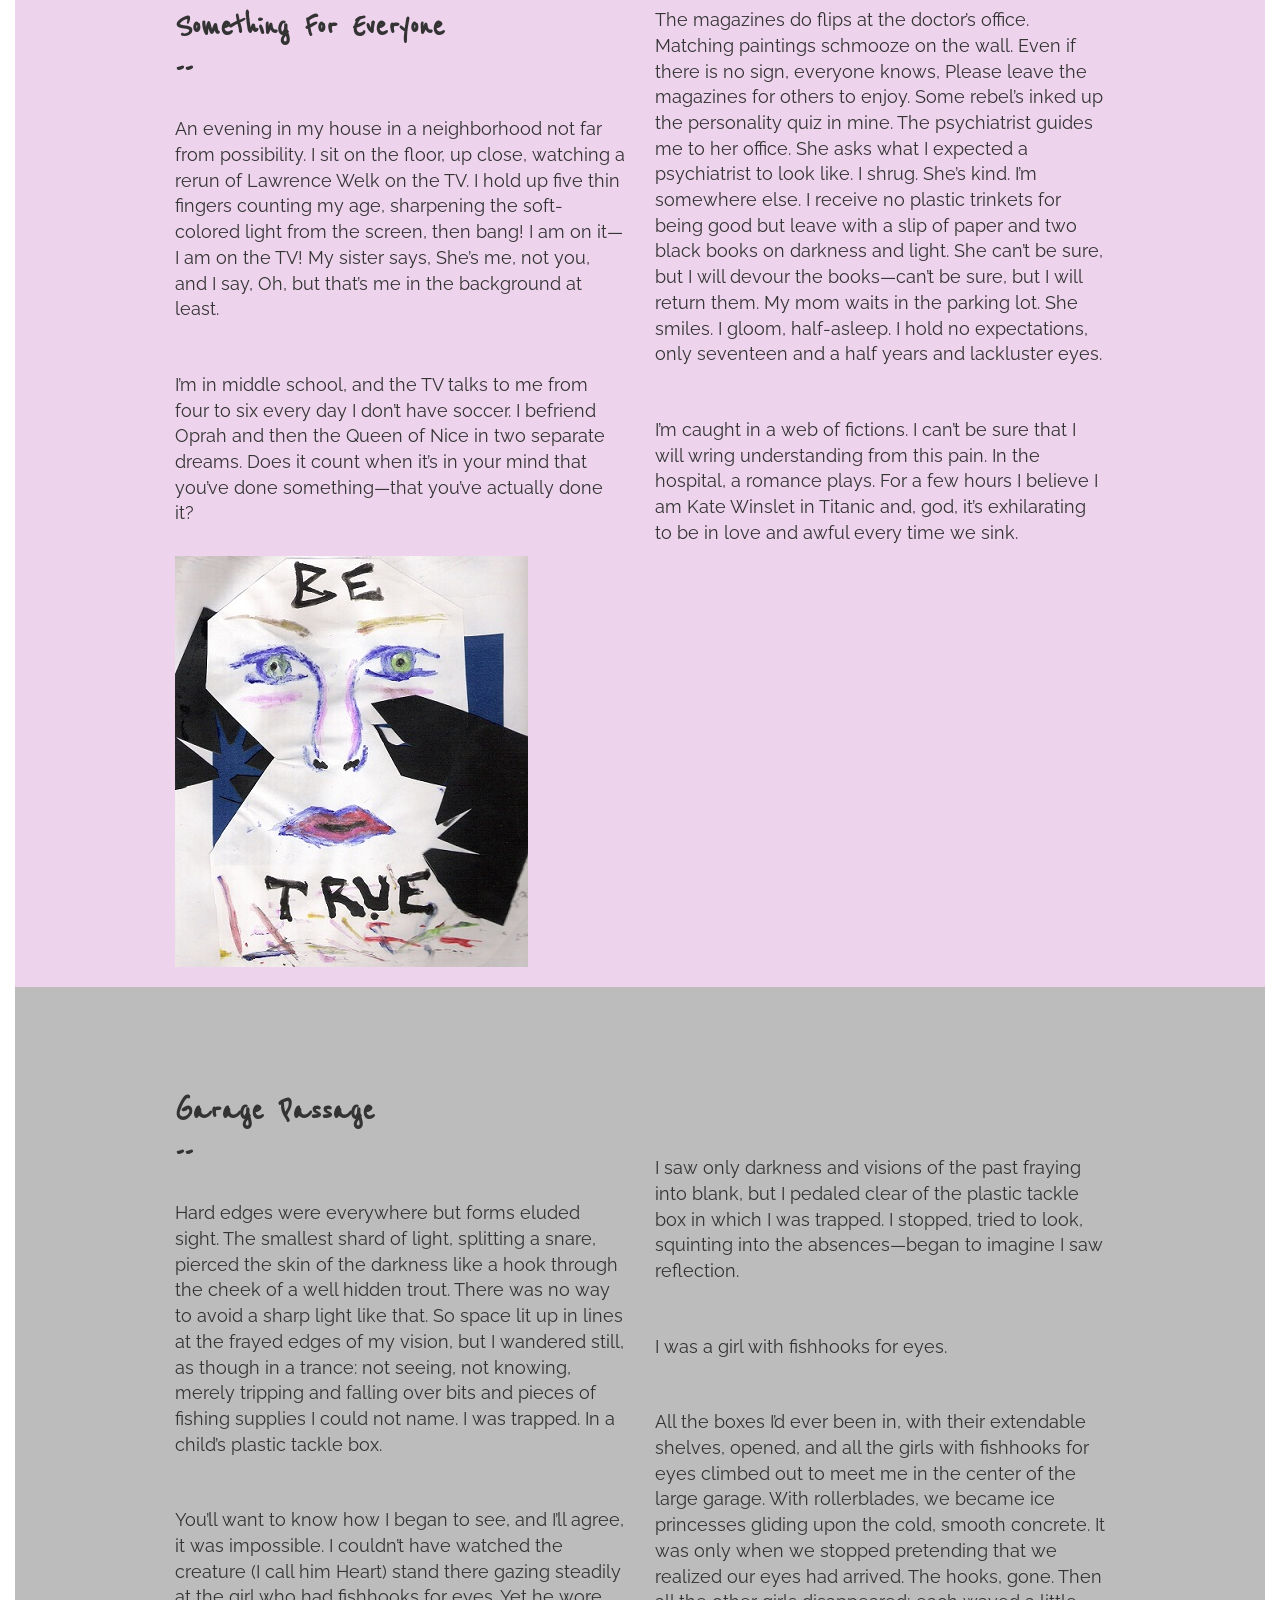
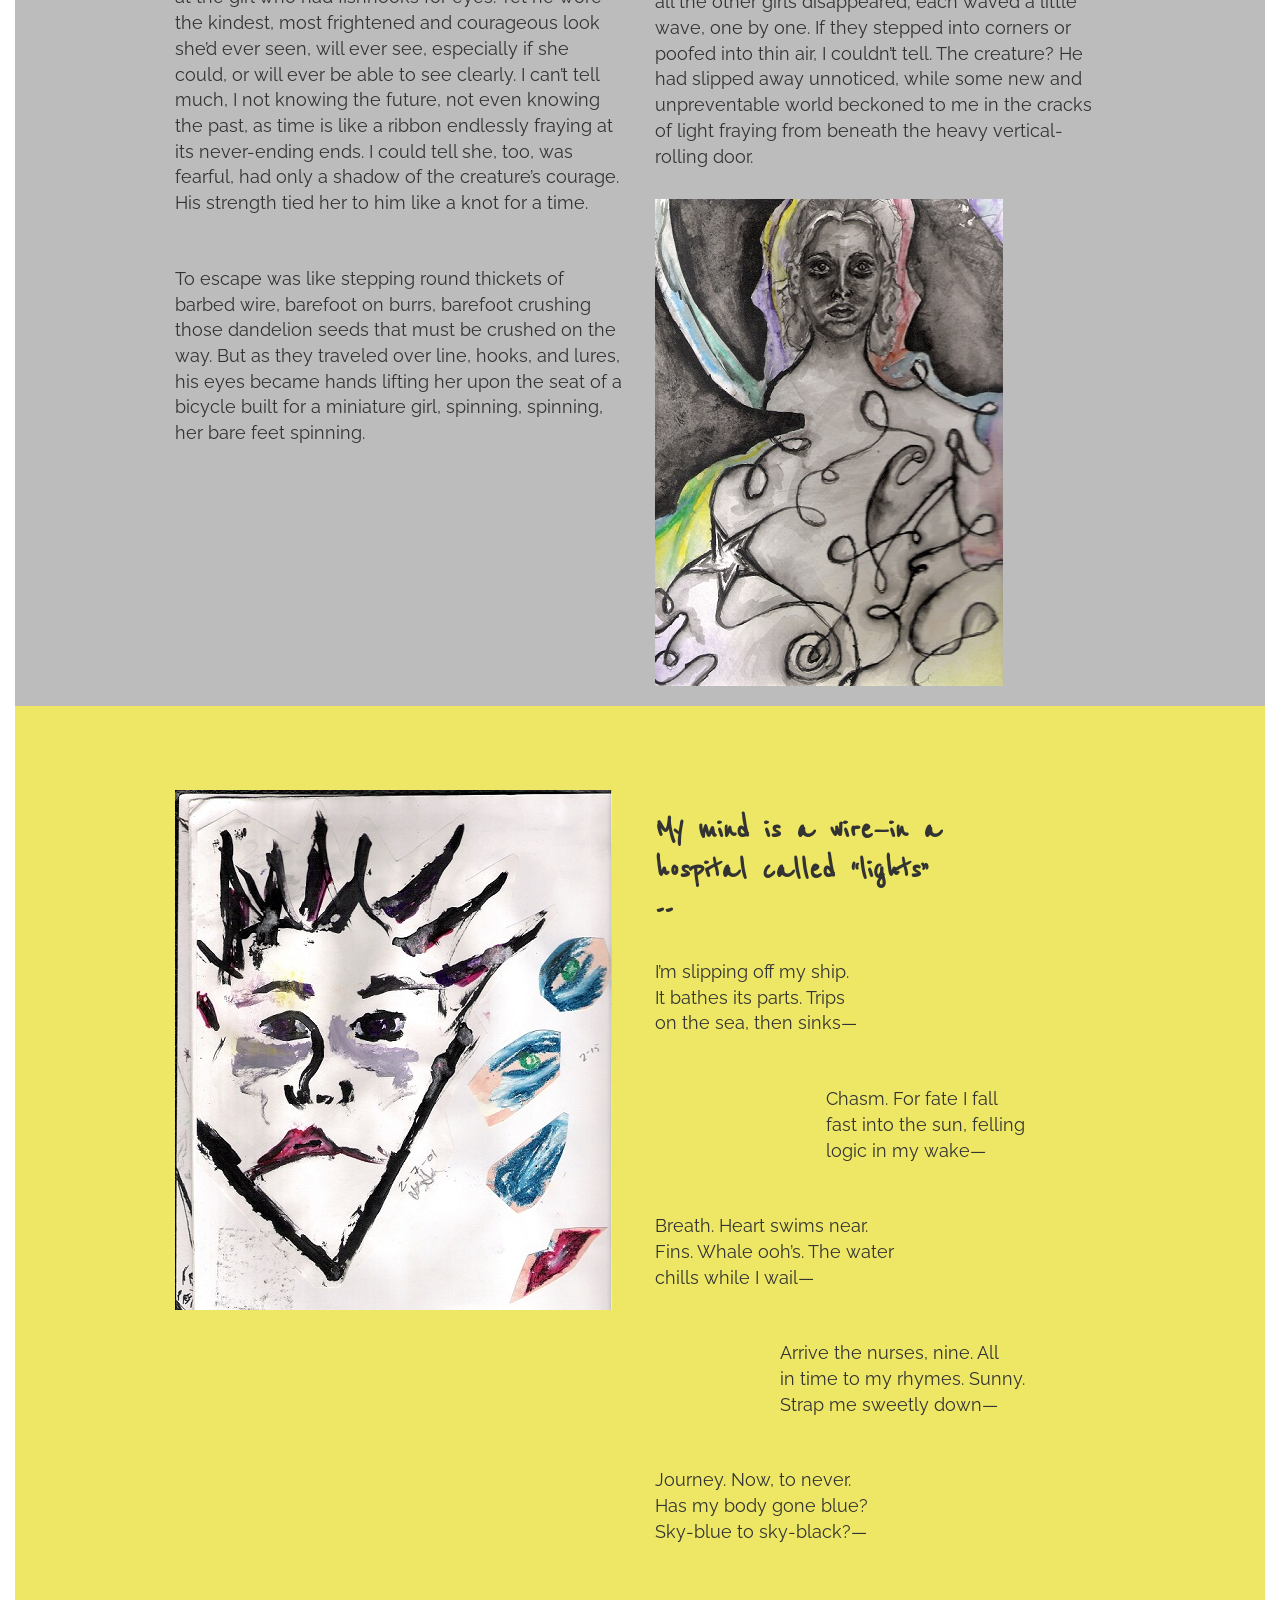
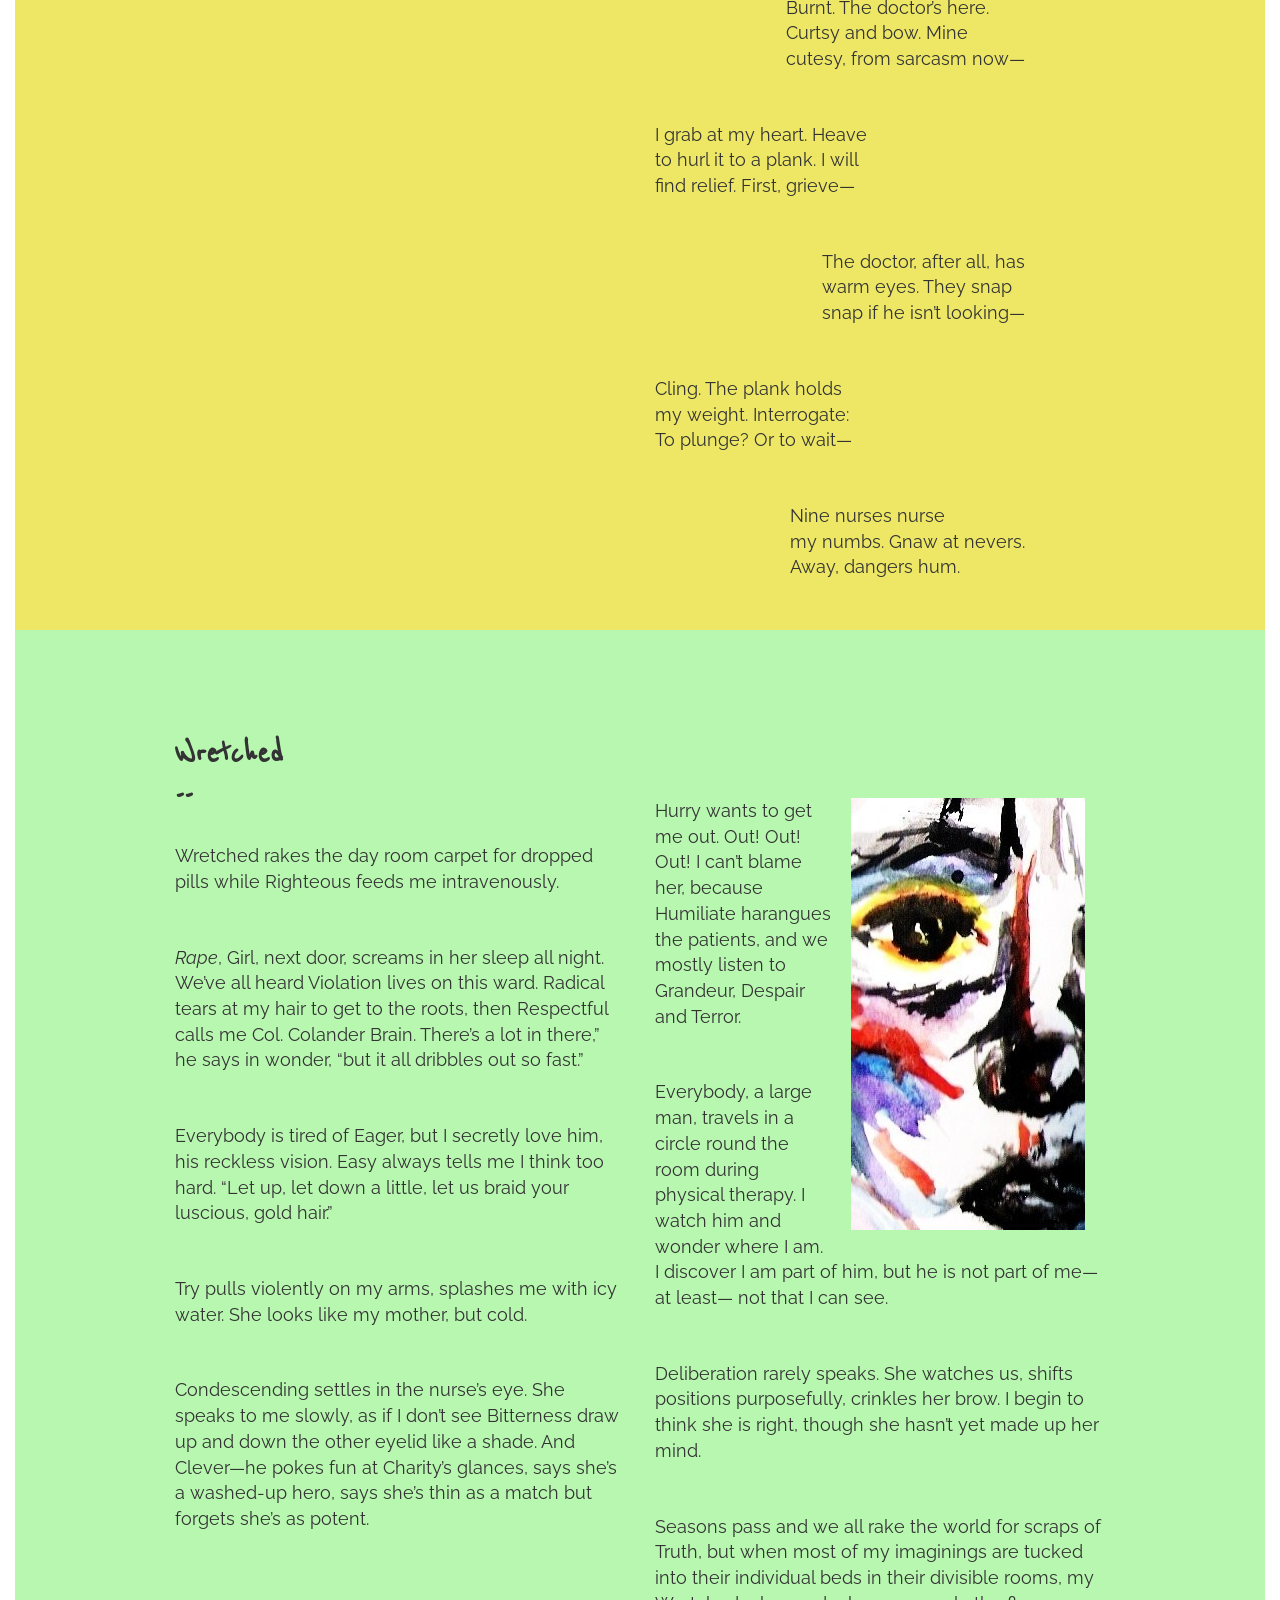
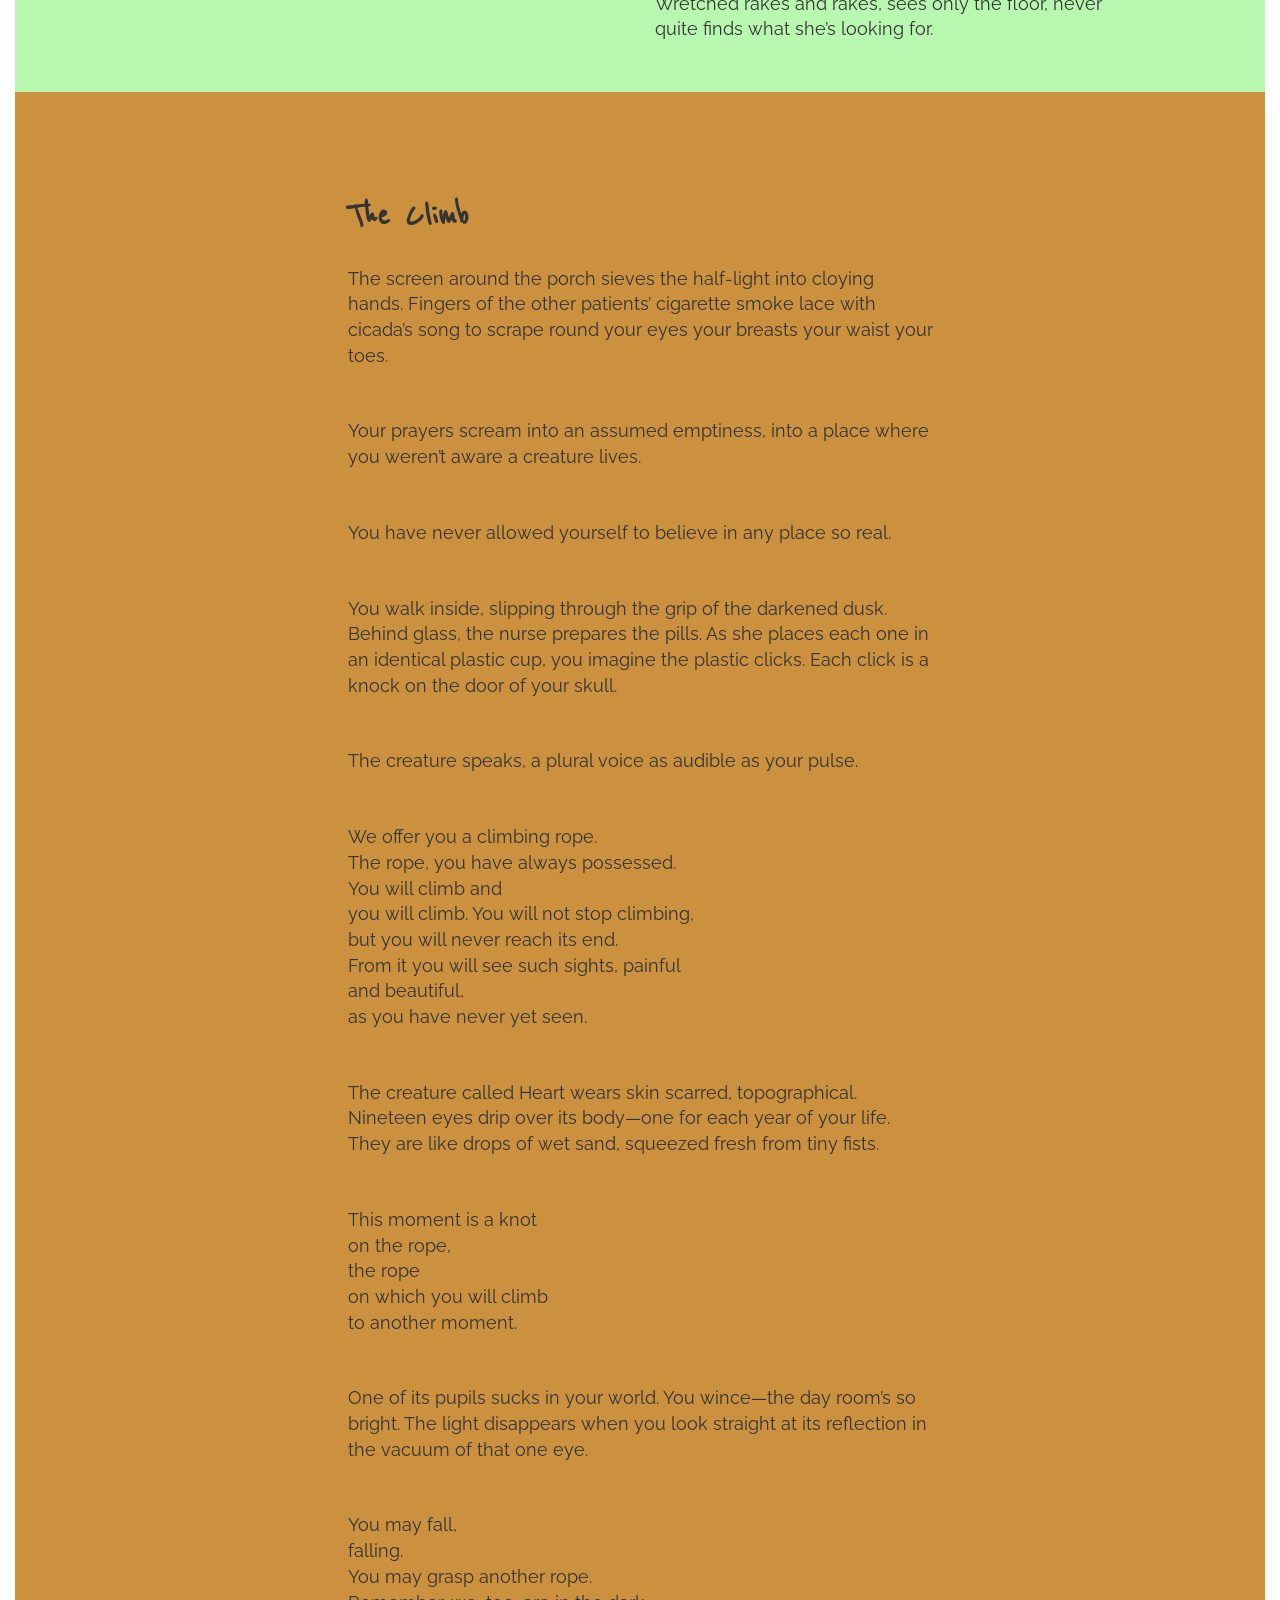
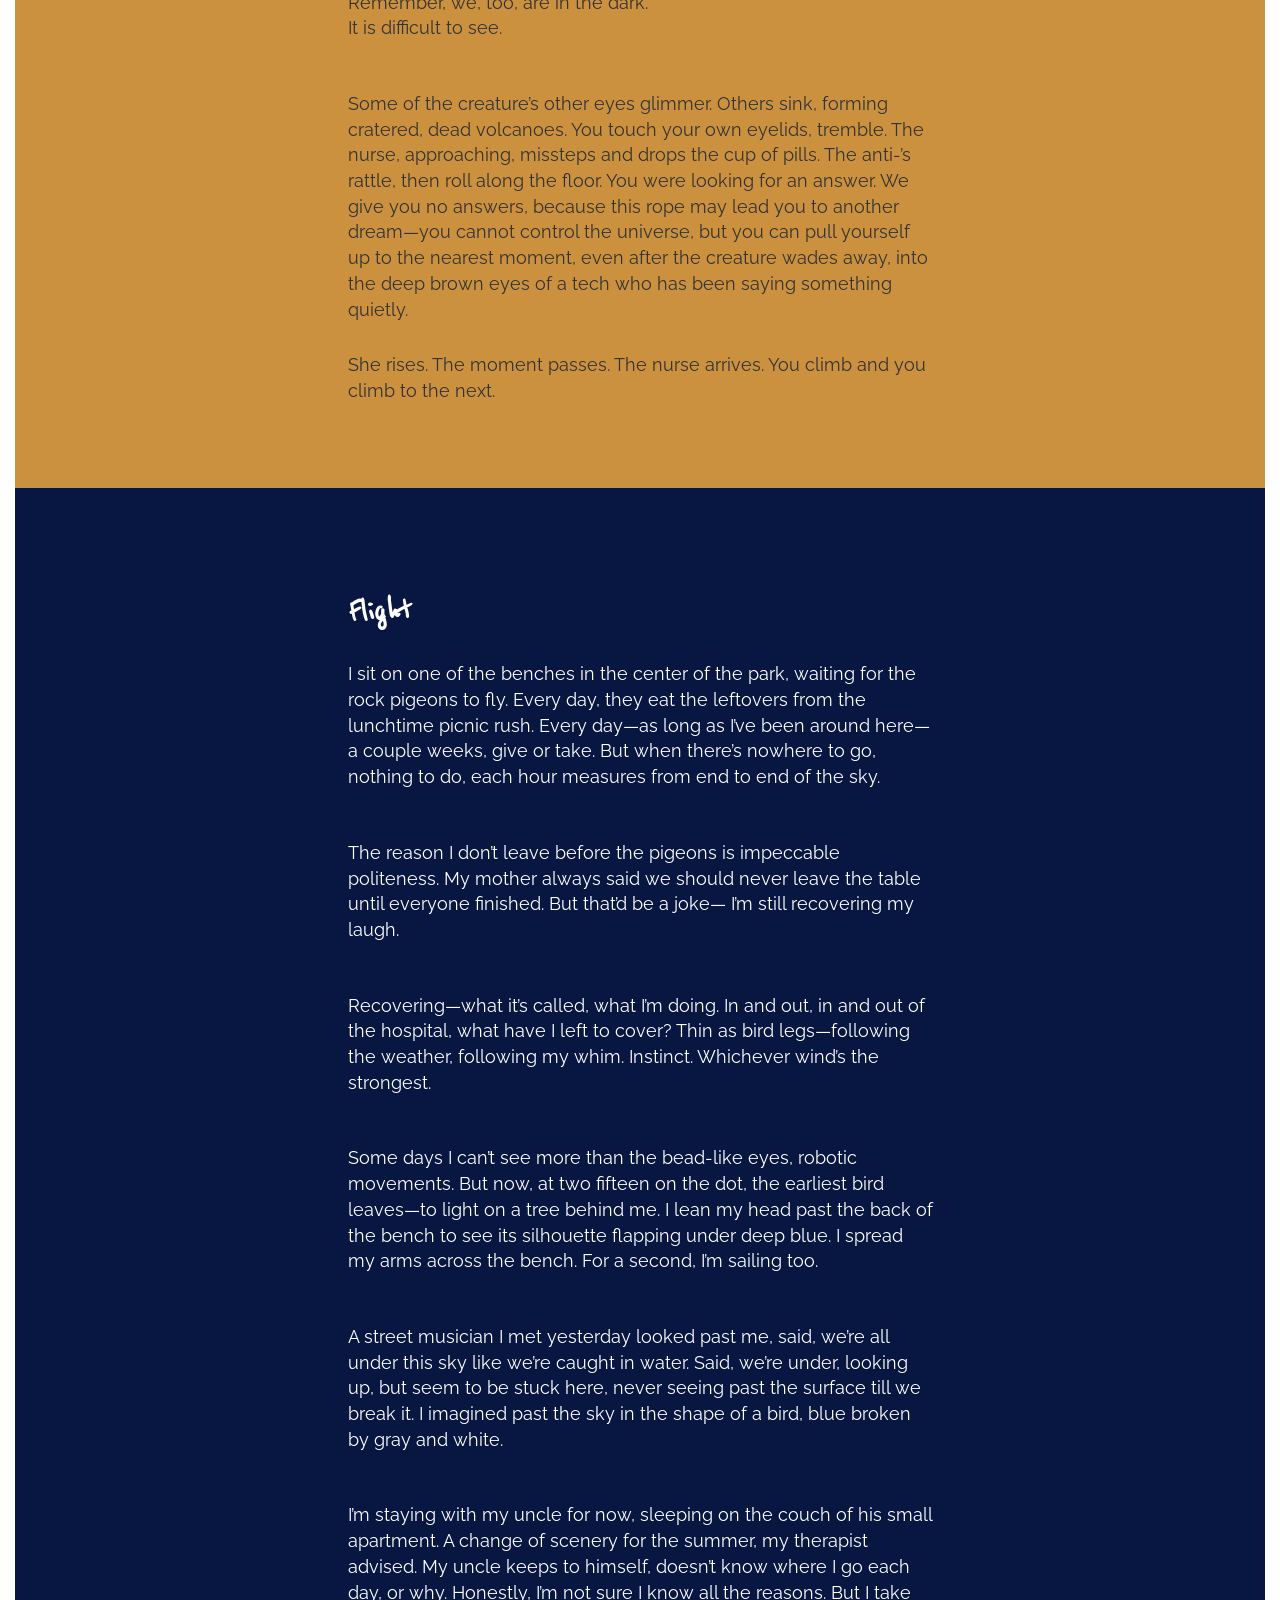
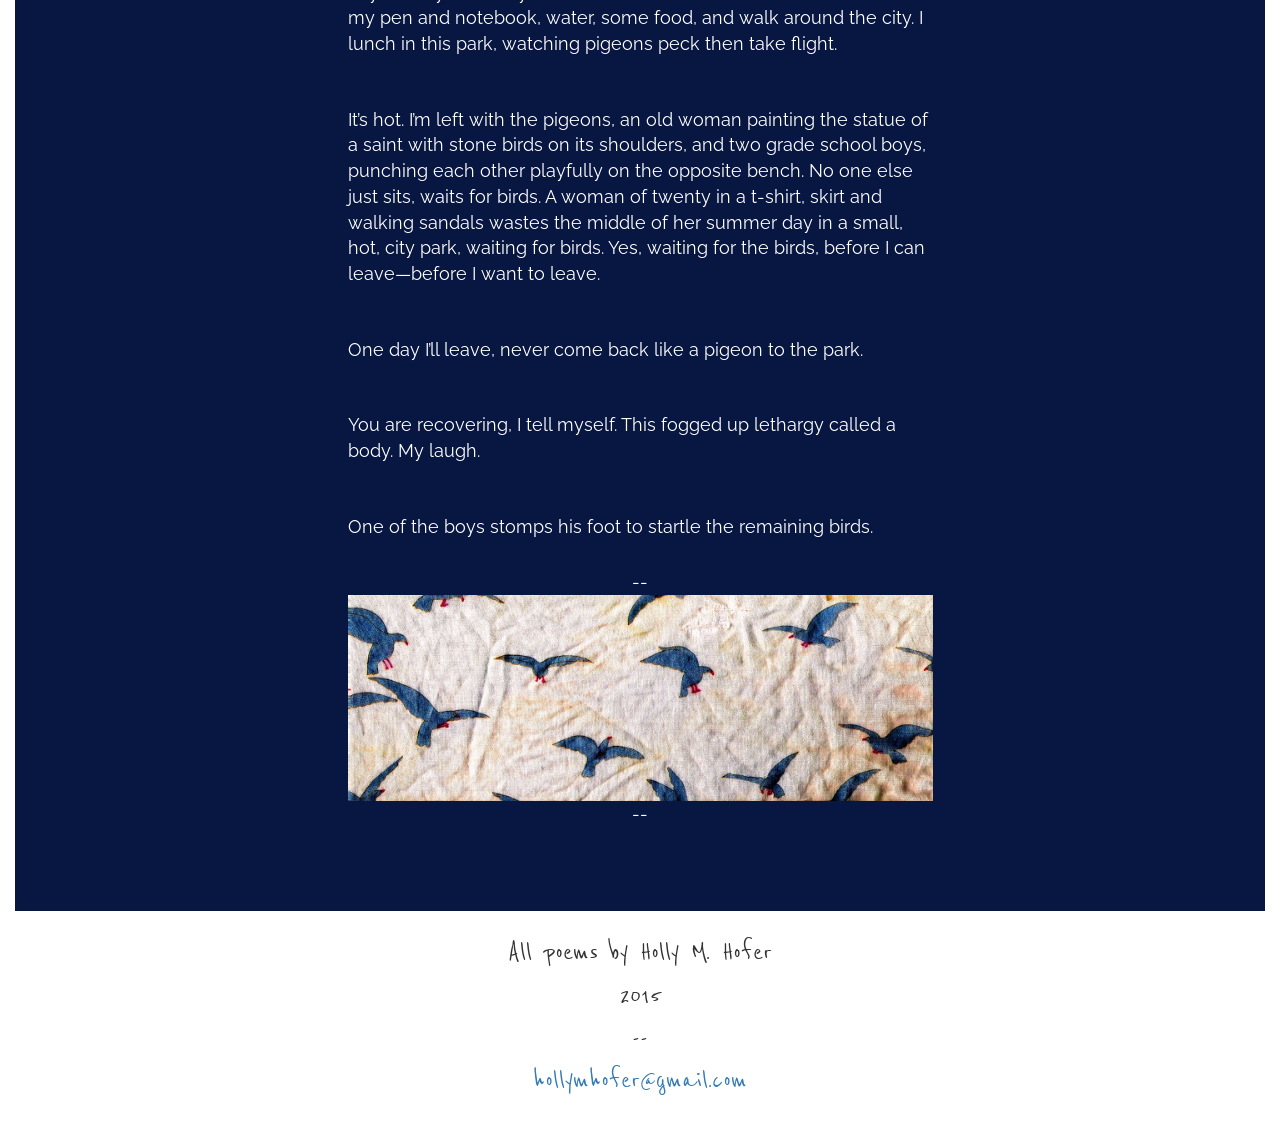
==== commit e315bc74: "Update index.html" ====
--- a/index.html
+++ b/index.html
@@ -212,7 +212,7 @@
 					</p>
 					<p>To escape was like stepping round thickets of barbed wire, barefoot on burrs, barefoot crushing those dandelion seeds that must be crushed on the way. But as they traveled over line, hooks, and lures, his eyes became hands lifting her upon the seat of a bicycle built for a miniature girl, spinning, spinning, her bare feet spinning.
 					</p> 
-					<p><a href="#garage2">continue</a></p>
+					
 				</div>
 				<div id="garage2" class="col-xs-12 col-sm-12 col-md-6" style="padding-top:64px;">
 					<p>I saw only darkness and visions of the past fraying into blank, but I pedaled clear of the plastic tackle box in which I was trapped. I stopped, tried to look, squinting into the absences—began to imagine I saw reflection.
@@ -295,8 +295,7 @@
 						And Clever—he pokes fun at Charity’s glances,
 						says she’s a washed-up hero, says she’s thin
 						as a match but forgets she’s as potent.</p>
-						<p><a href="#wretched2">continue</a></p>
-					</div>
+											</div>
 					<div id="wretched2" class="col-xs-12 col-sm-6" style="padding-top: 64px;">
 						<img id="wretchedImg" class="img-responsive" src="images/worried.jpg" alt="Image for Wretched poem">
 						<p>Hurry wants to get me out. Out! Out! Out!
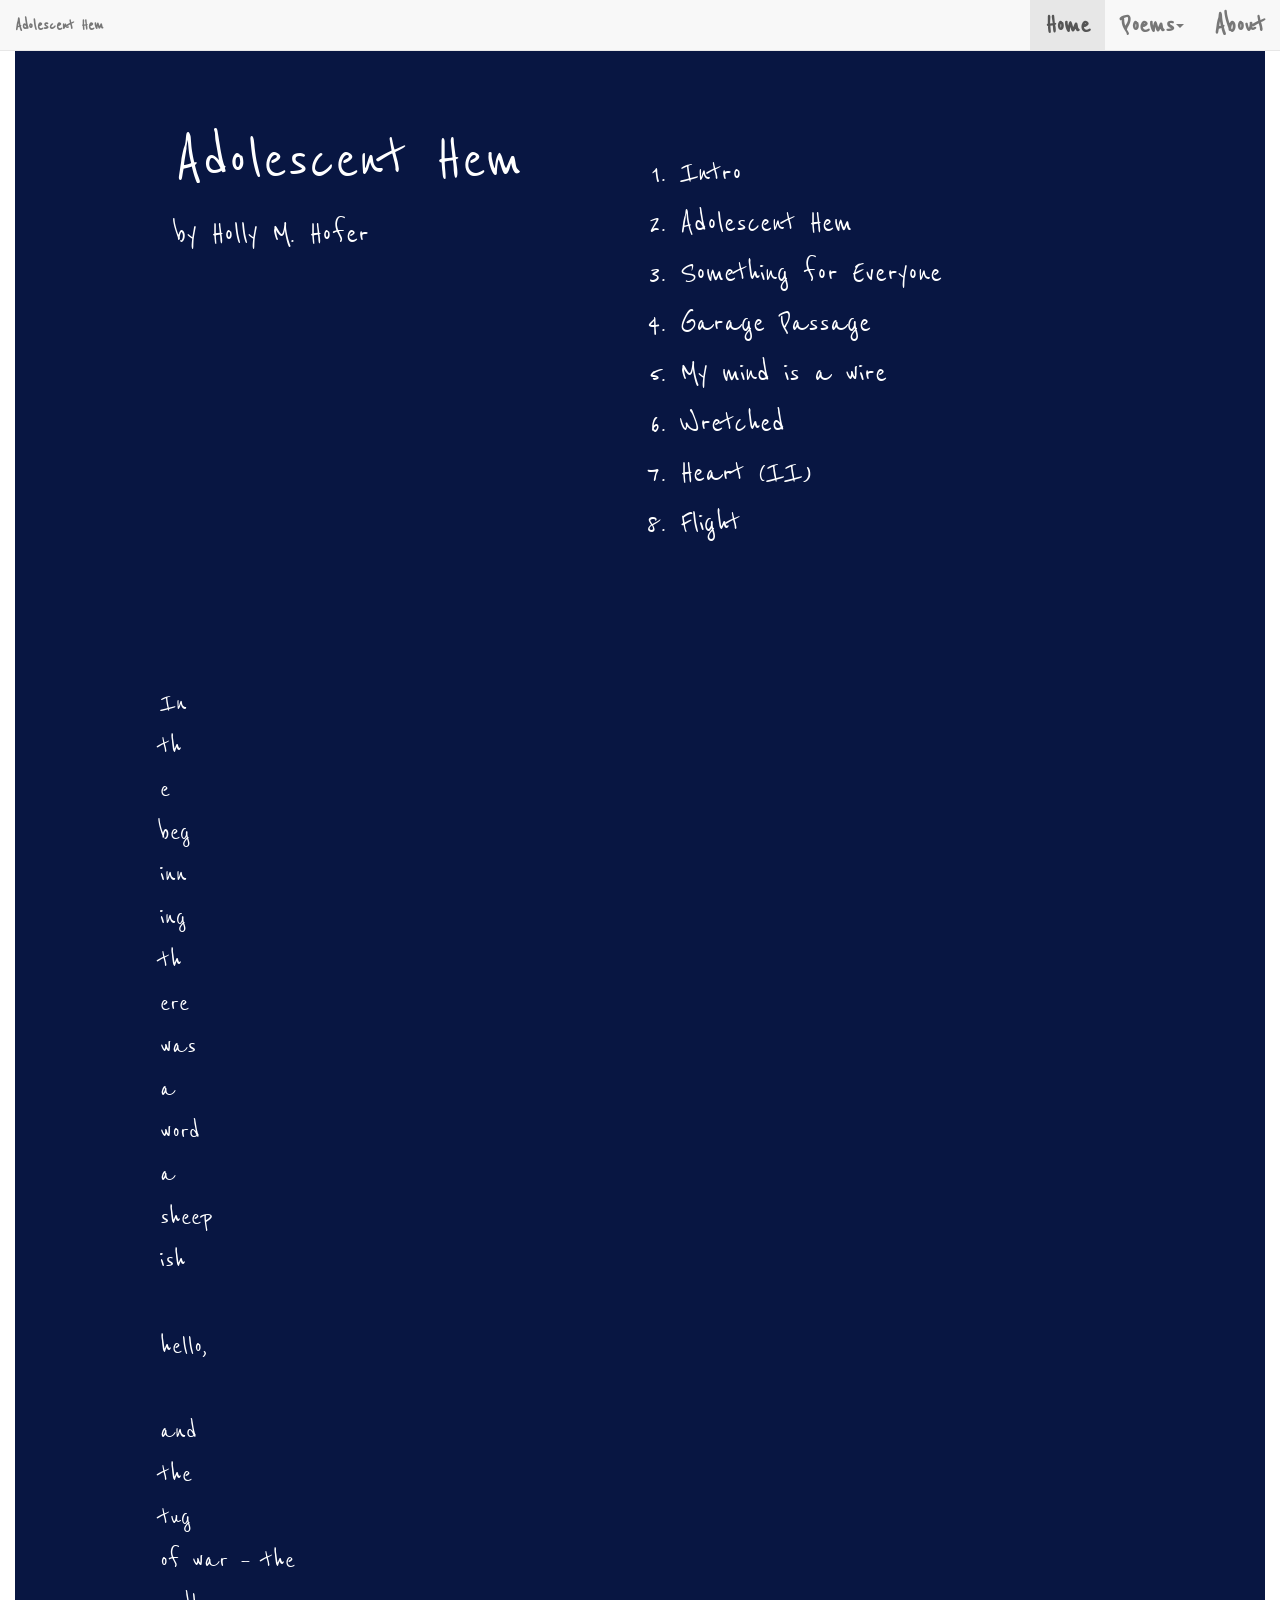
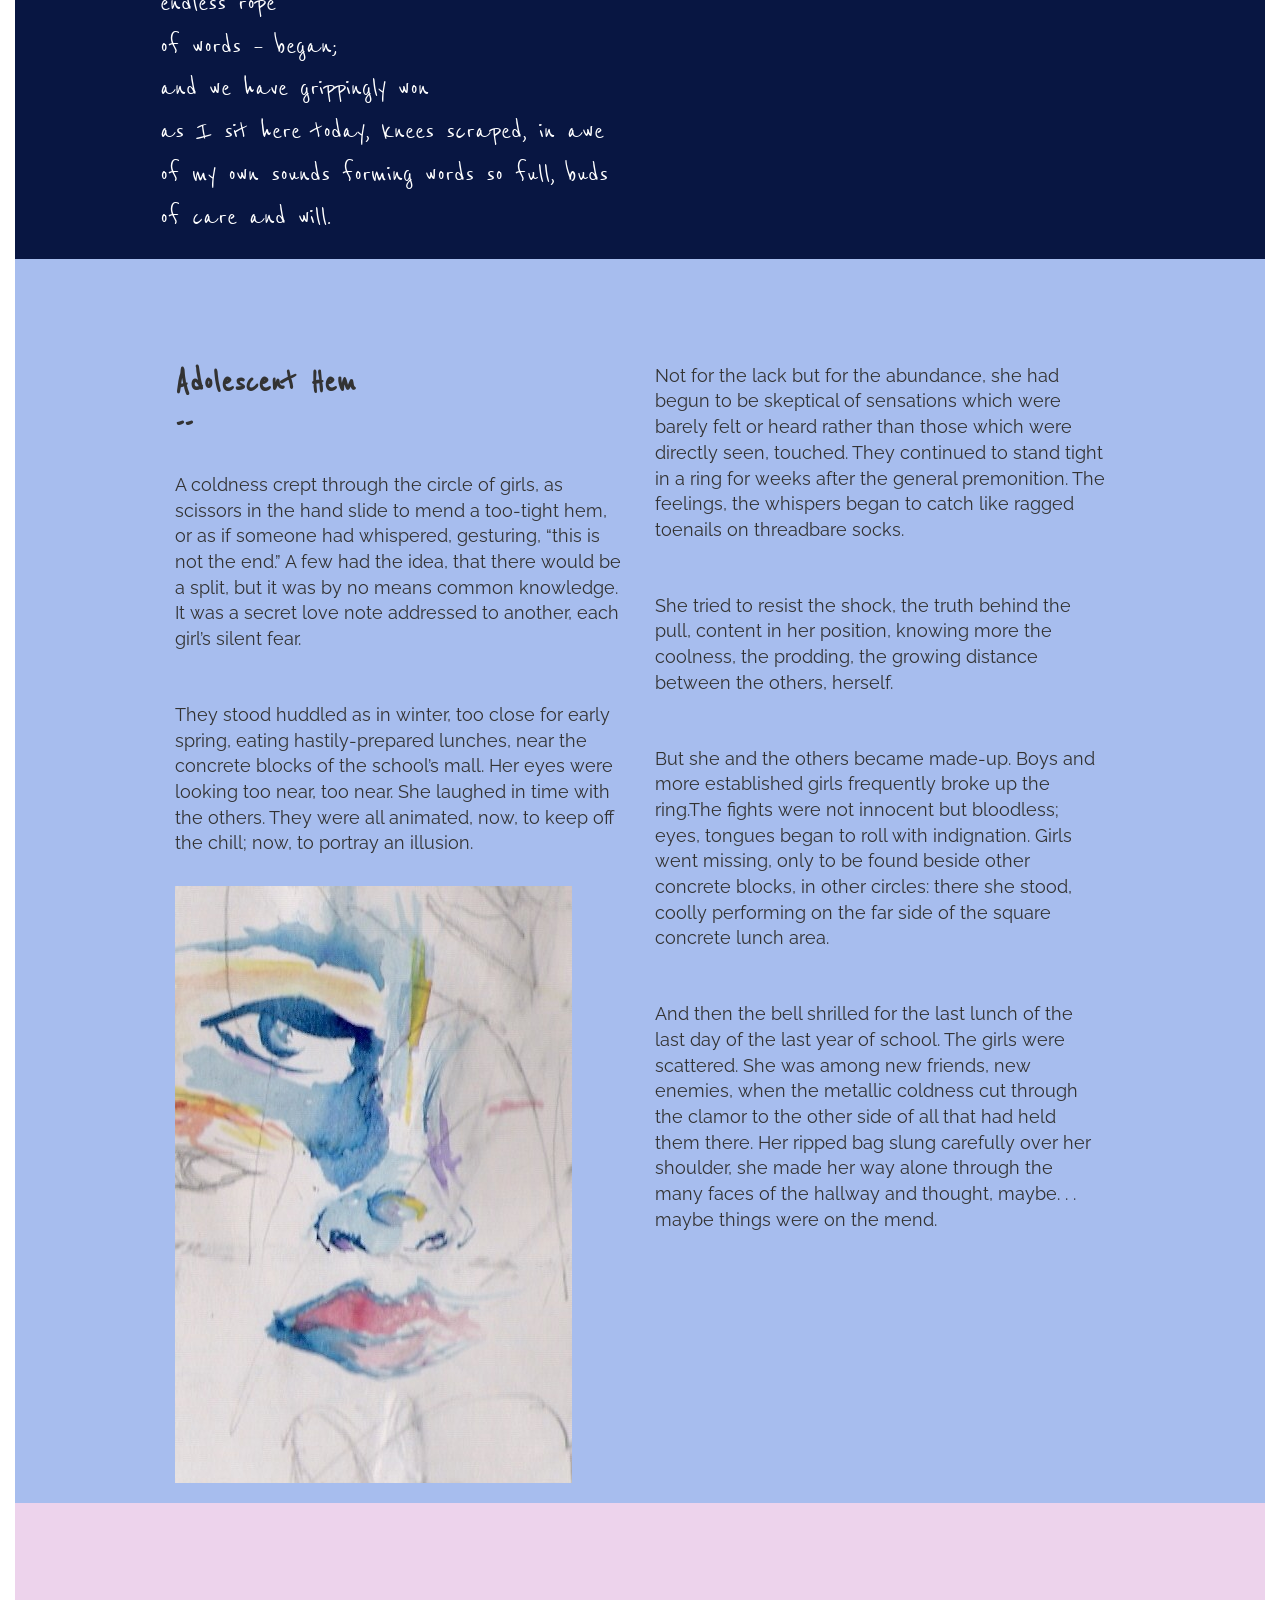
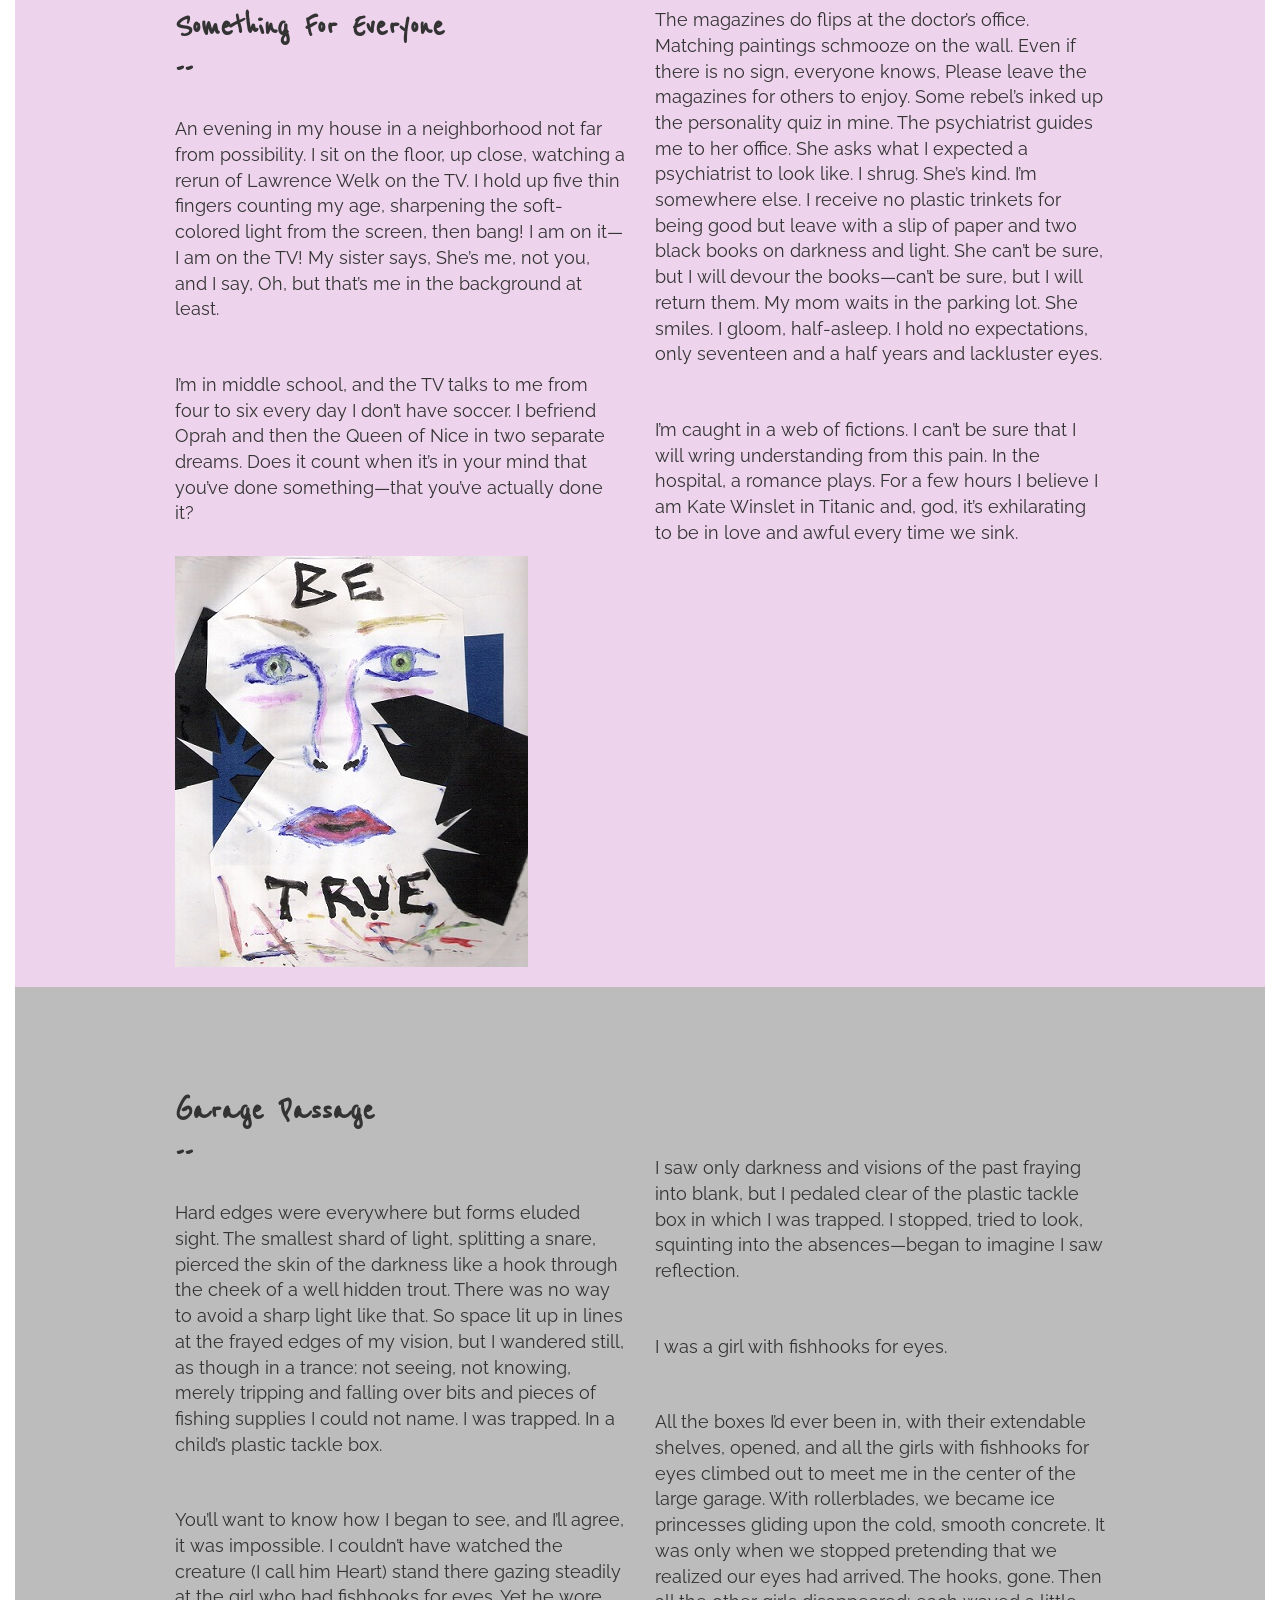
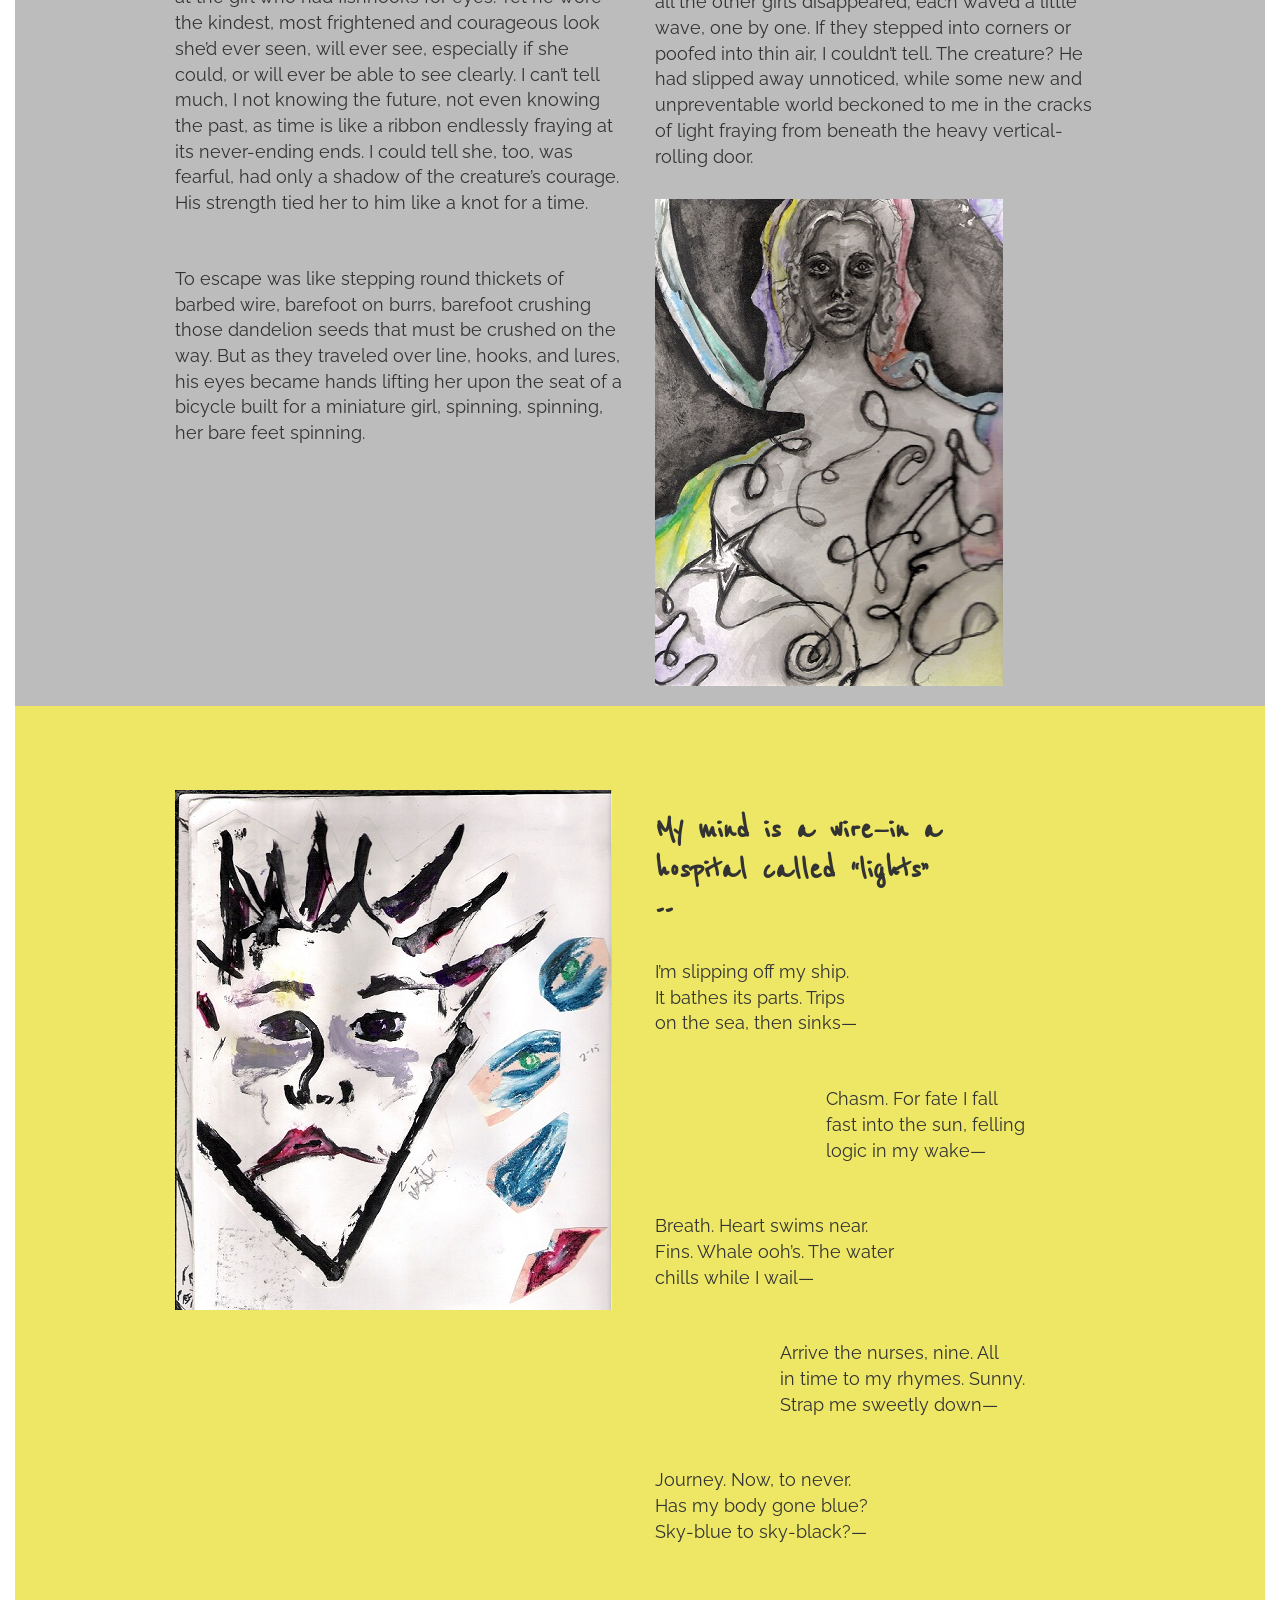
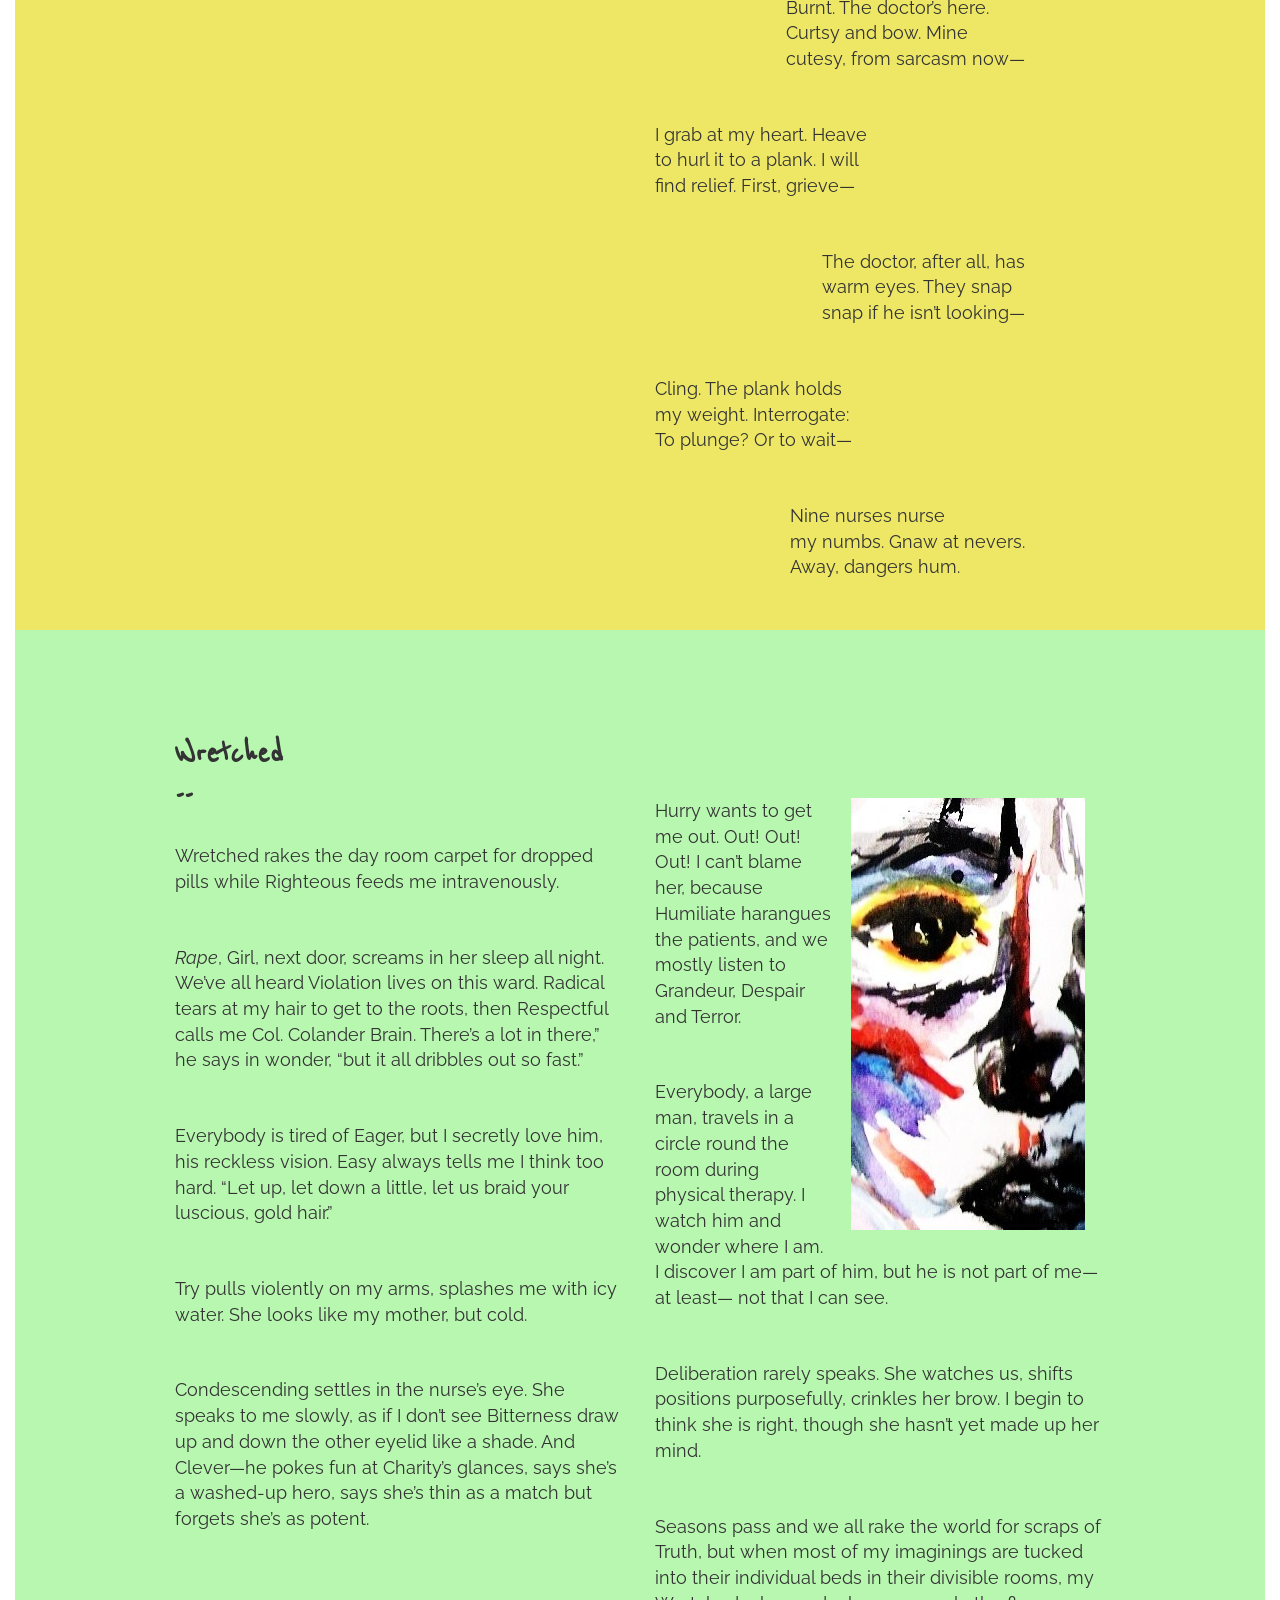
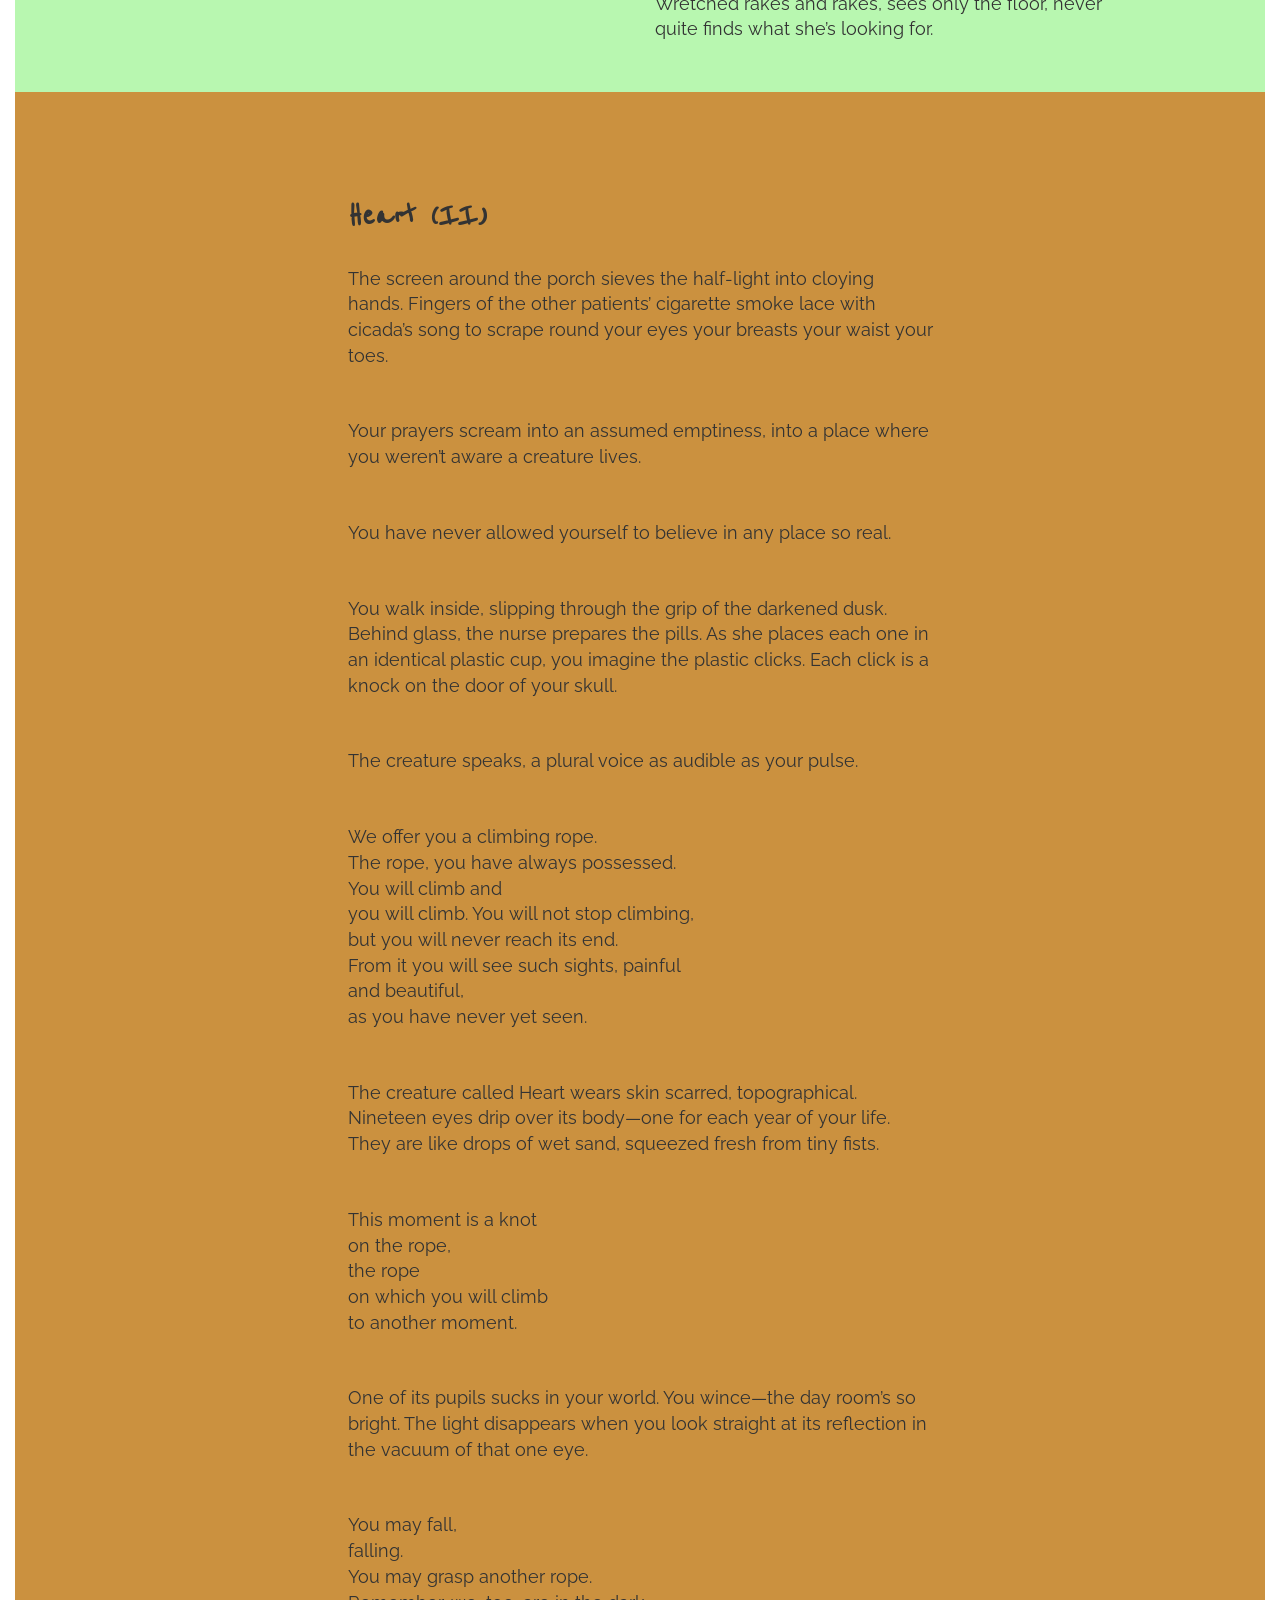
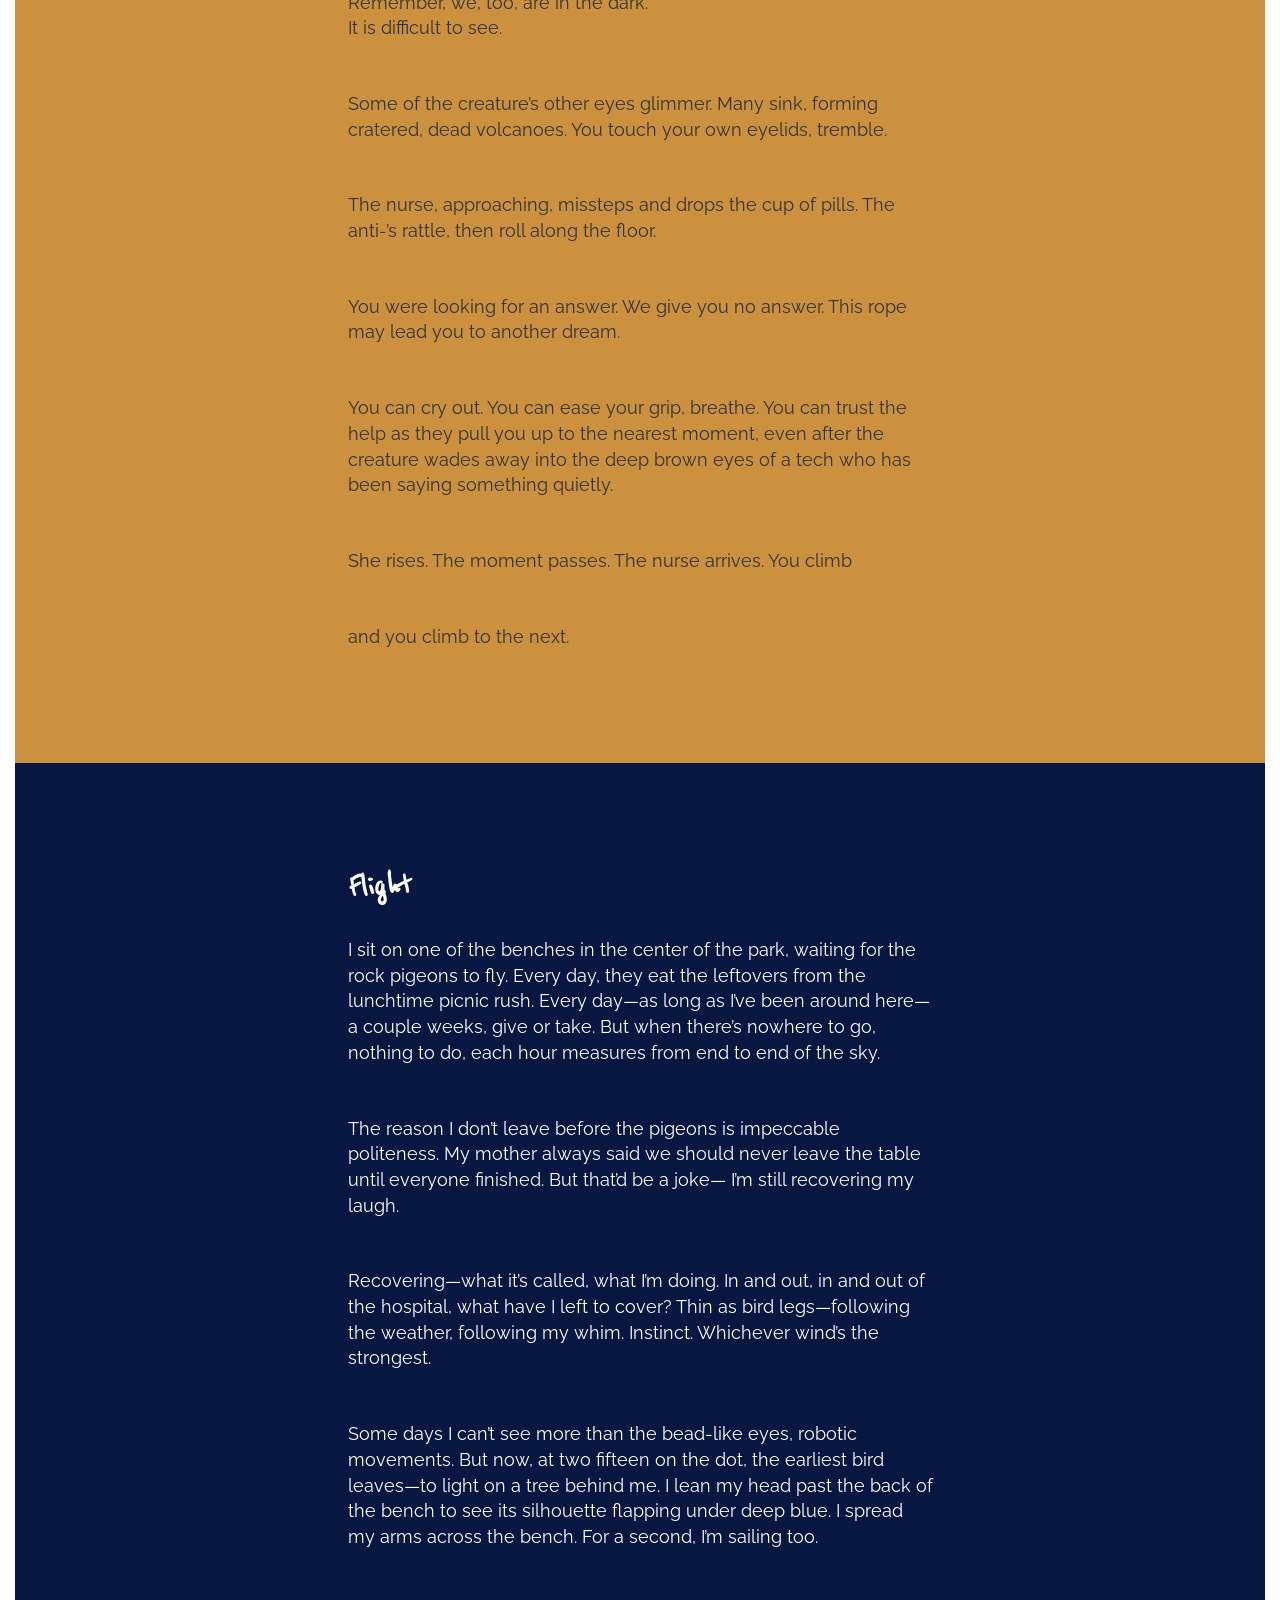
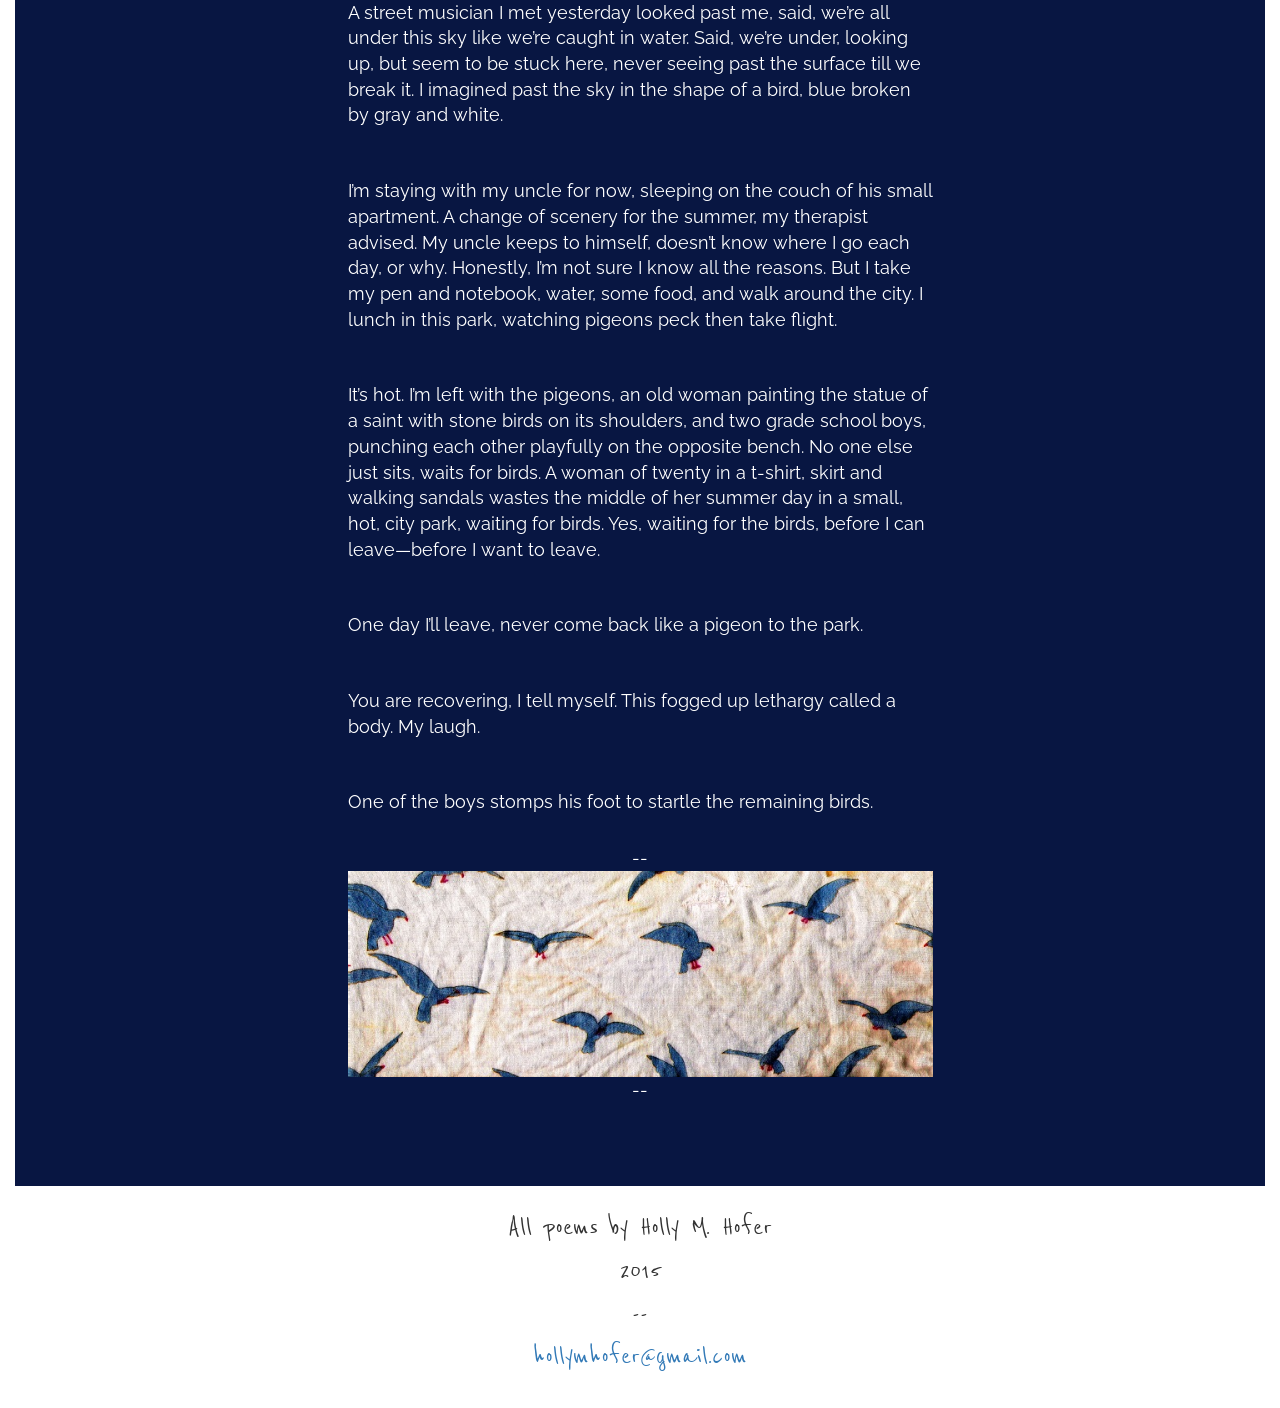
==== commit 0e12badc: "Update index.html" ====
--- a/index.html
+++ b/index.html
@@ -39,7 +39,7 @@
 						<li><a href="index.html#garage">Garage Passage</a></li>
 						<li><a href="index.html#wire">My mind is a wire</a></li>
 						<li><a href="index.html#wretched">Wretched</a></li>
-						<li><a href="index.html#theClimb">The Climb</a></li>
+						<li><a href="index.html#theClimb">Heart (II)</a></li>
 						<li><a href="index.html#flight">Flight</a></li>
 					</ul>
 				</li>
@@ -74,7 +74,7 @@
 						<li><a href="#garage">Garage Passage</a></li>
 						<li><a href="#wire">My mind is a wire</a></li>
 						<li><a href="#wretched">Wretched</a></li>
-						<li><a href="#theClimb">The Climb</a></li>
+						<li><a href="#theClimb">Heart (II)</a></li>
 						<li><a href="#flight">Flight</a></li>
 					</ol>
 					</div>
@@ -322,7 +322,7 @@
 		</article>
 		<article id="theClimb" >
 			<div class="wrapper" id="theClimbWrapper">
-				<h1>The Climb</h1>
+				<h1>Heart (II)</h1>
 				<p>The screen around the porch sieves the half-light into cloying hands. Fingers of the other patients’ cigarette smoke lace with cicada’s song to scrape round your eyes your breasts your waist your toes.
 				</p>
 				<p>	Your prayers scream into an assumed emptiness, into a place where you weren’t aware a creature lives.
@@ -355,11 +355,11 @@
 				You may grasp another rope.<br>
 				Remember, we, too, are in the dark.<br>
 				It is difficult to see.</p>
-				<p>Some of the creature’s other eyes glimmer. Others sink, forming cratered, dead volcanoes. You touch your own eyelids, tremble.
-				The nurse, approaching, missteps and drops the cup of pills. The anti-’s rattle, then roll along the floor.
-				You were looking for an answer. We give you no answers, because this rope may lead you to another dream—you cannot control the universe,
-				but you can pull yourself up to the nearest moment, even after the creature wades away, into the deep brown eyes of a tech who has been saying something quietly.</p>
-				She rises. The moment passes. The nurse arrives. You climb and you climb to the next.
+				<p>Some of the creature’s other eyes glimmer. Many sink, forming cratered, dead volcanoes. You touch your own eyelids, tremble.</p>
+				<p>The nurse, approaching, missteps and drops the cup of pills. The anti-’s rattle, then roll along the floor.</p>
+				<p>You were looking for an answer. We give you no answer. This rope may lead you to another dream.</p>
+				<p>You can cry out. You can ease your grip, breathe. You can trust the help as they pull you up to the nearest moment, even after the creature wades away into the deep brown eyes of a tech who has been saying something quietly. </p>
+				<p>She rises. The moment passes. The nurse arrives. You climb</p><p> and you climb to the next.</p>
 			</div>
 		</article>
 		<article id="flight">
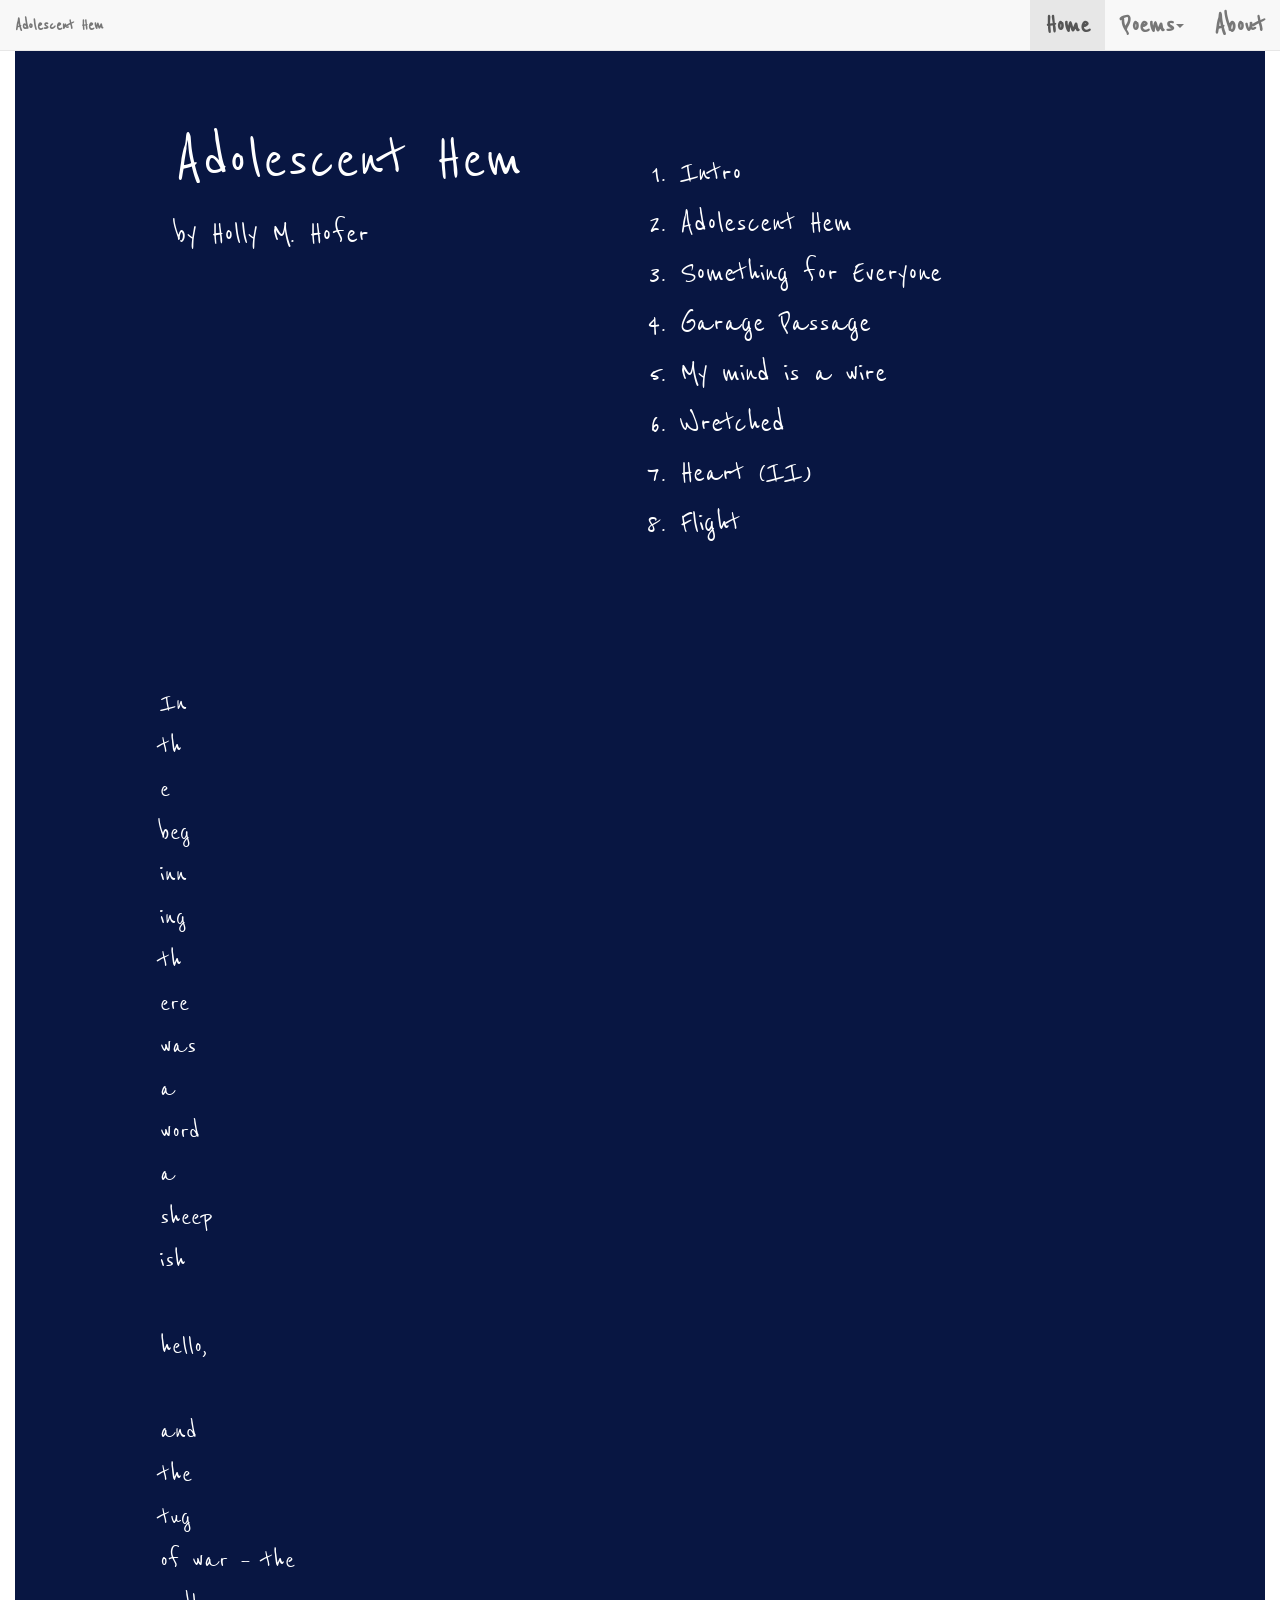
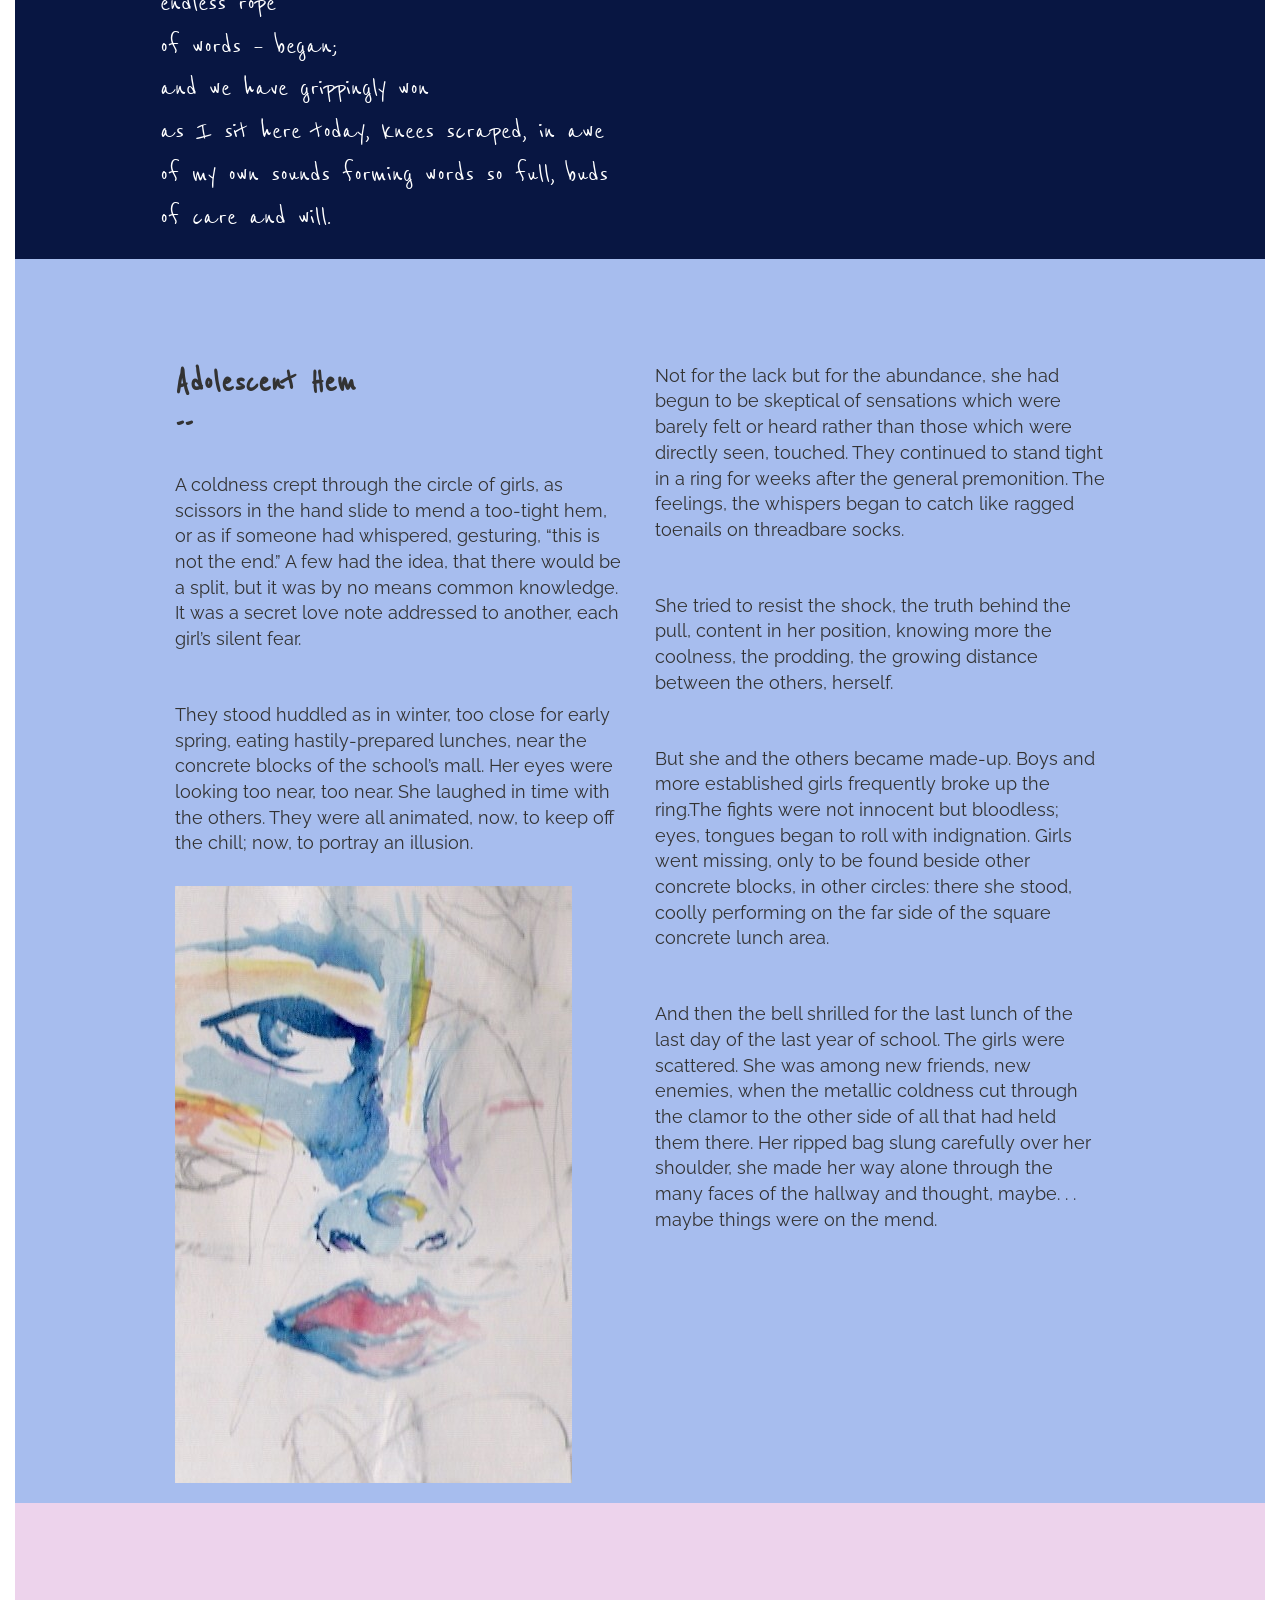
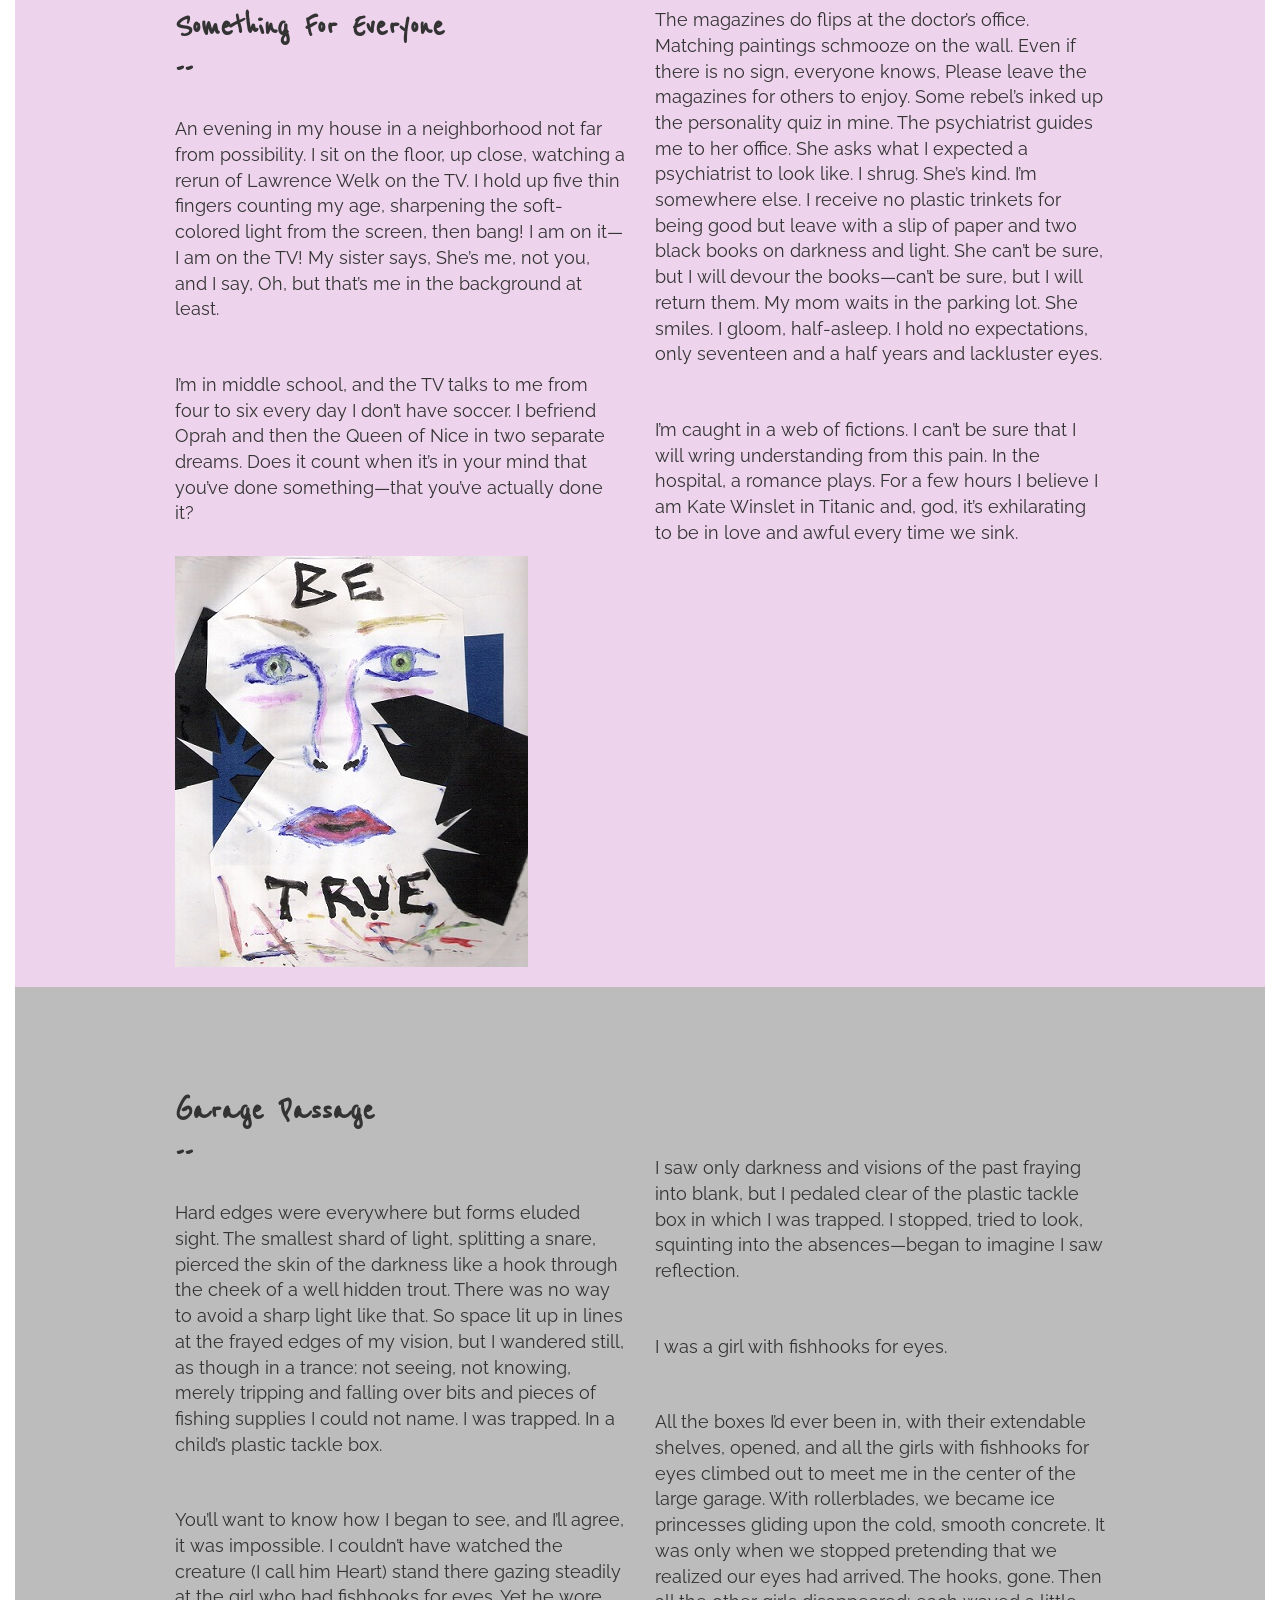
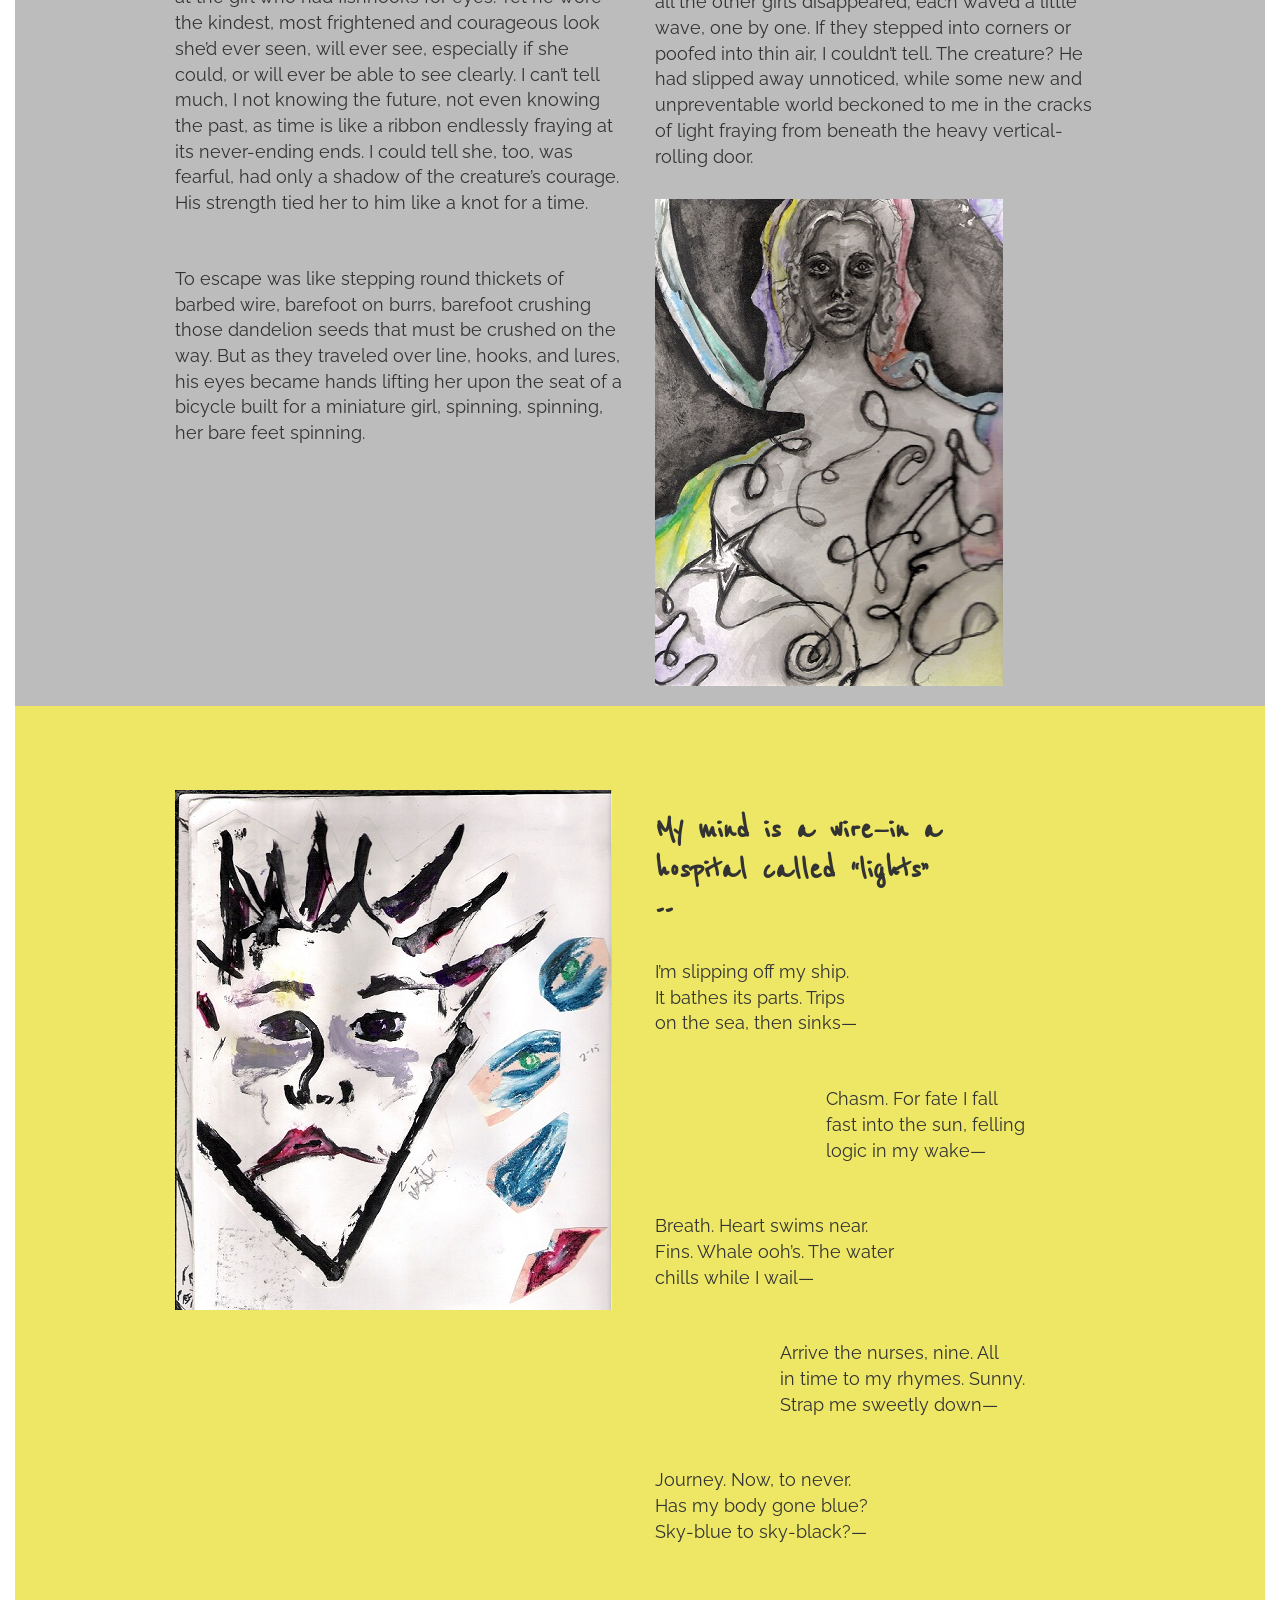
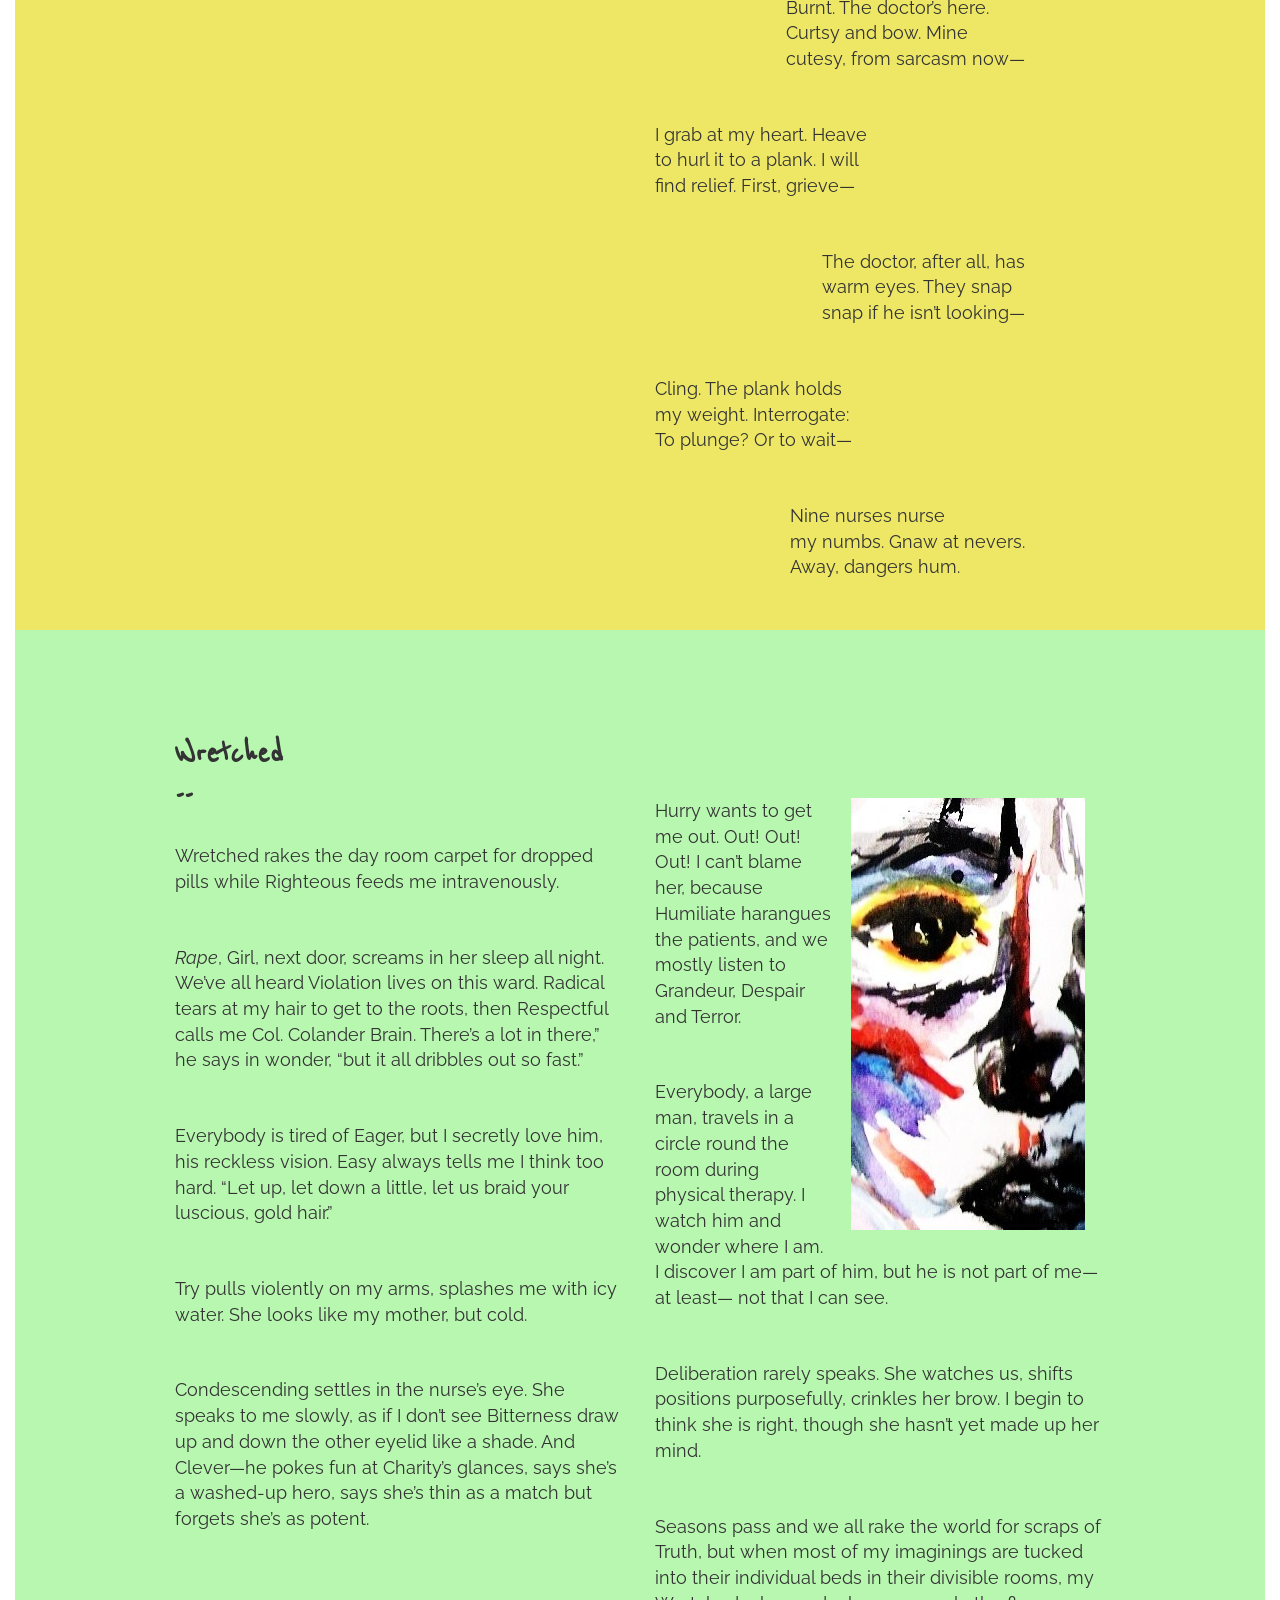
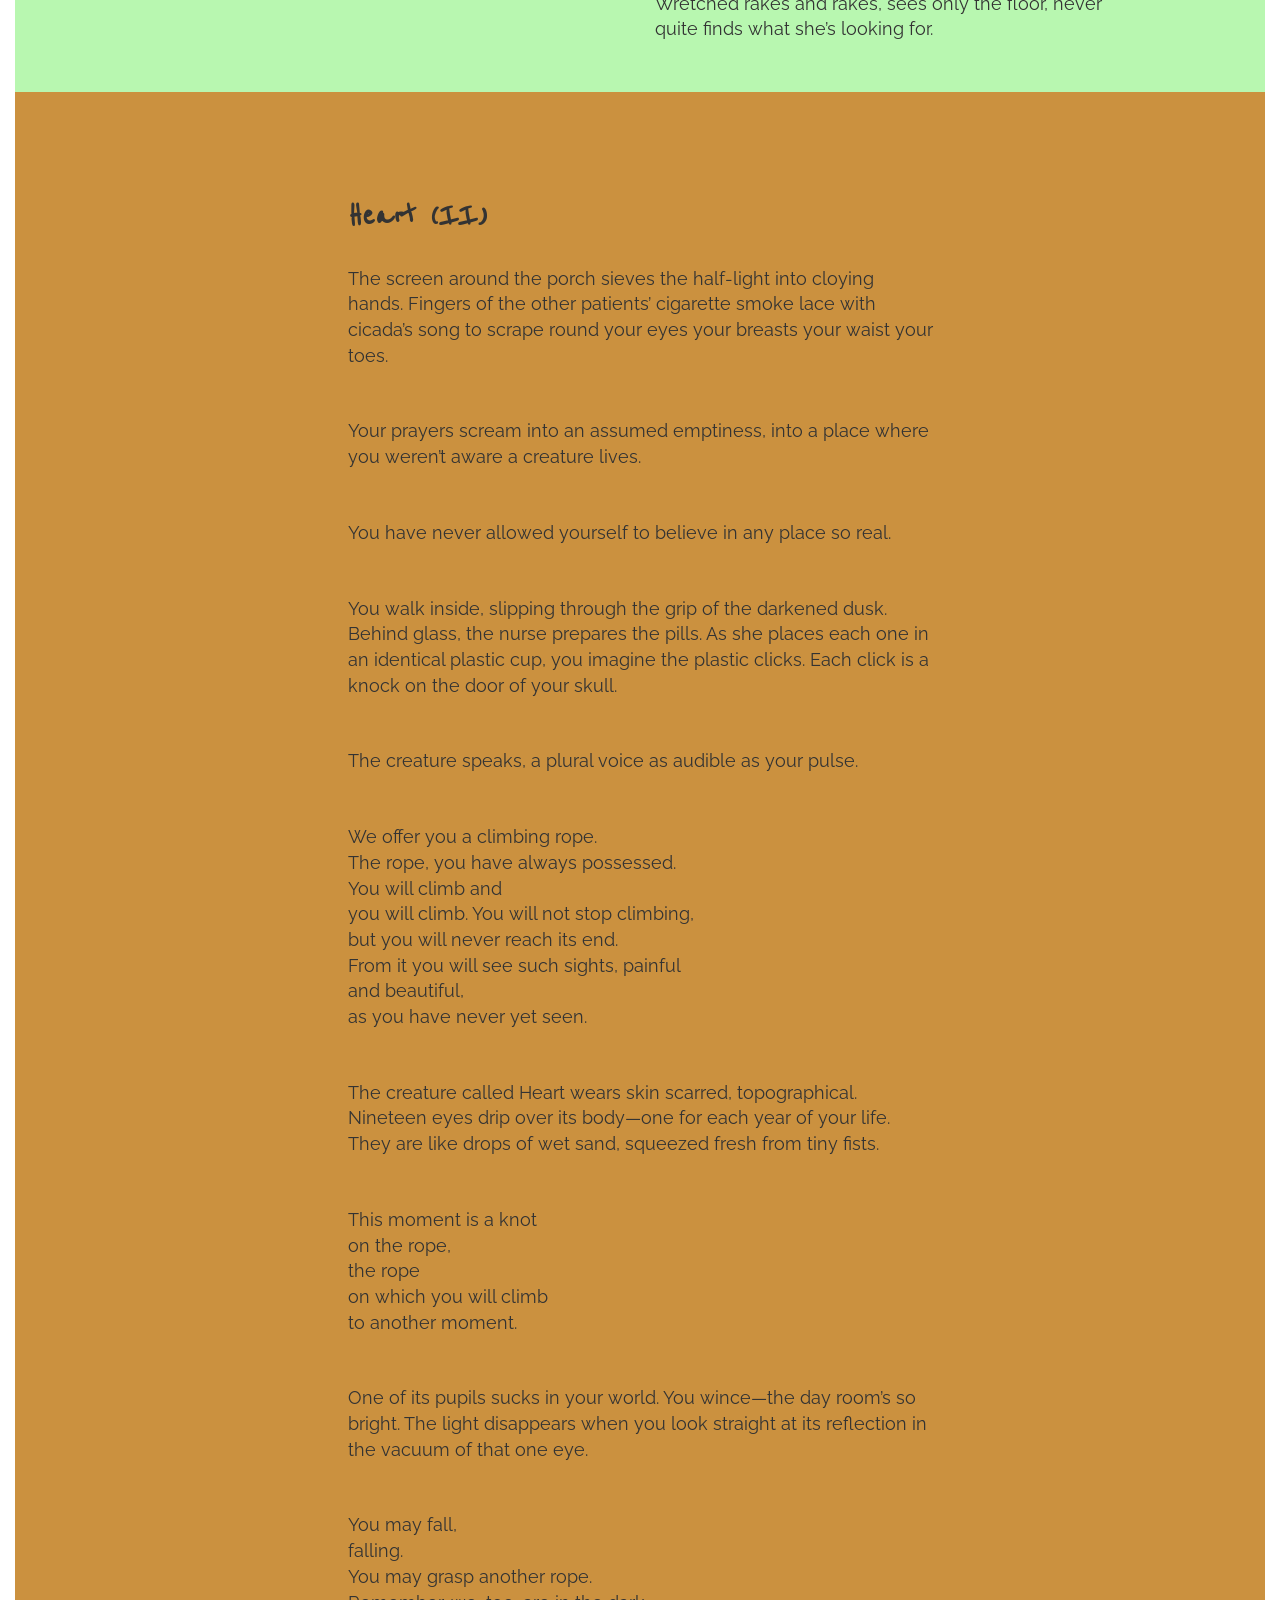
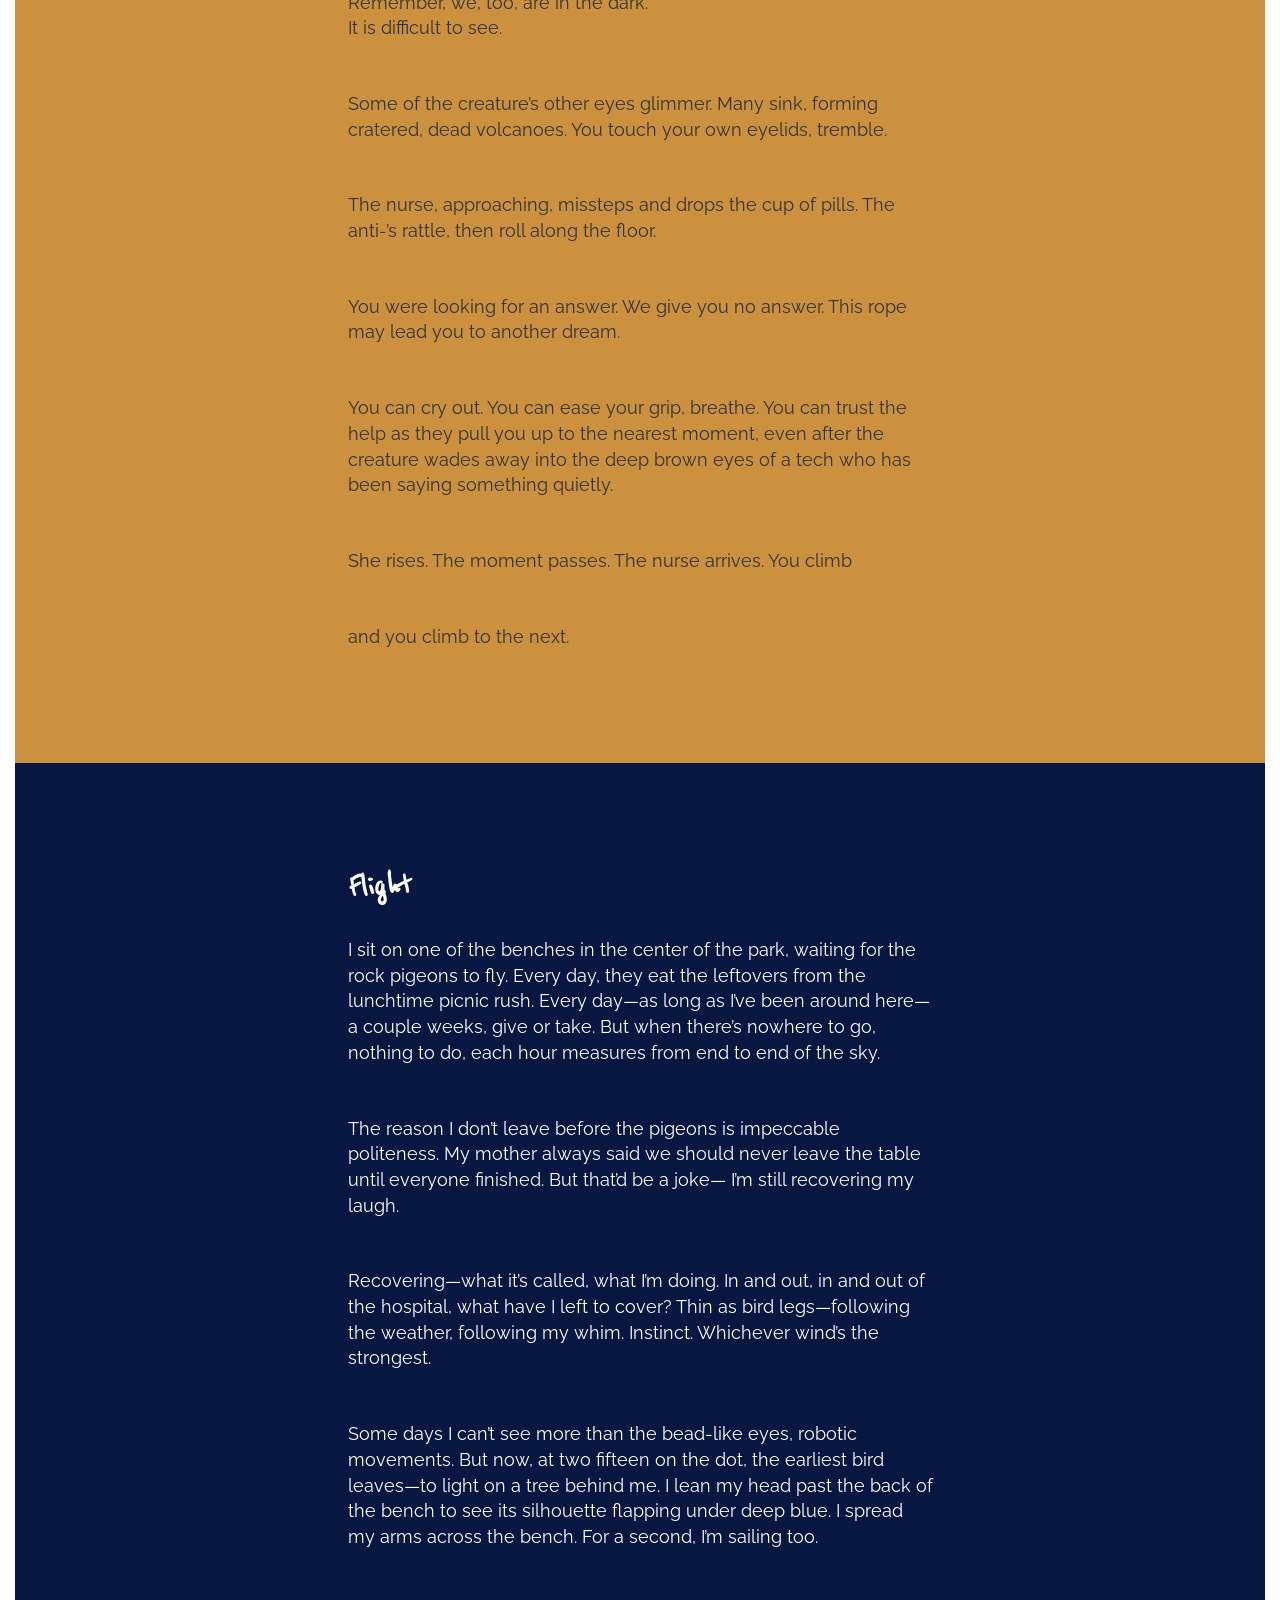
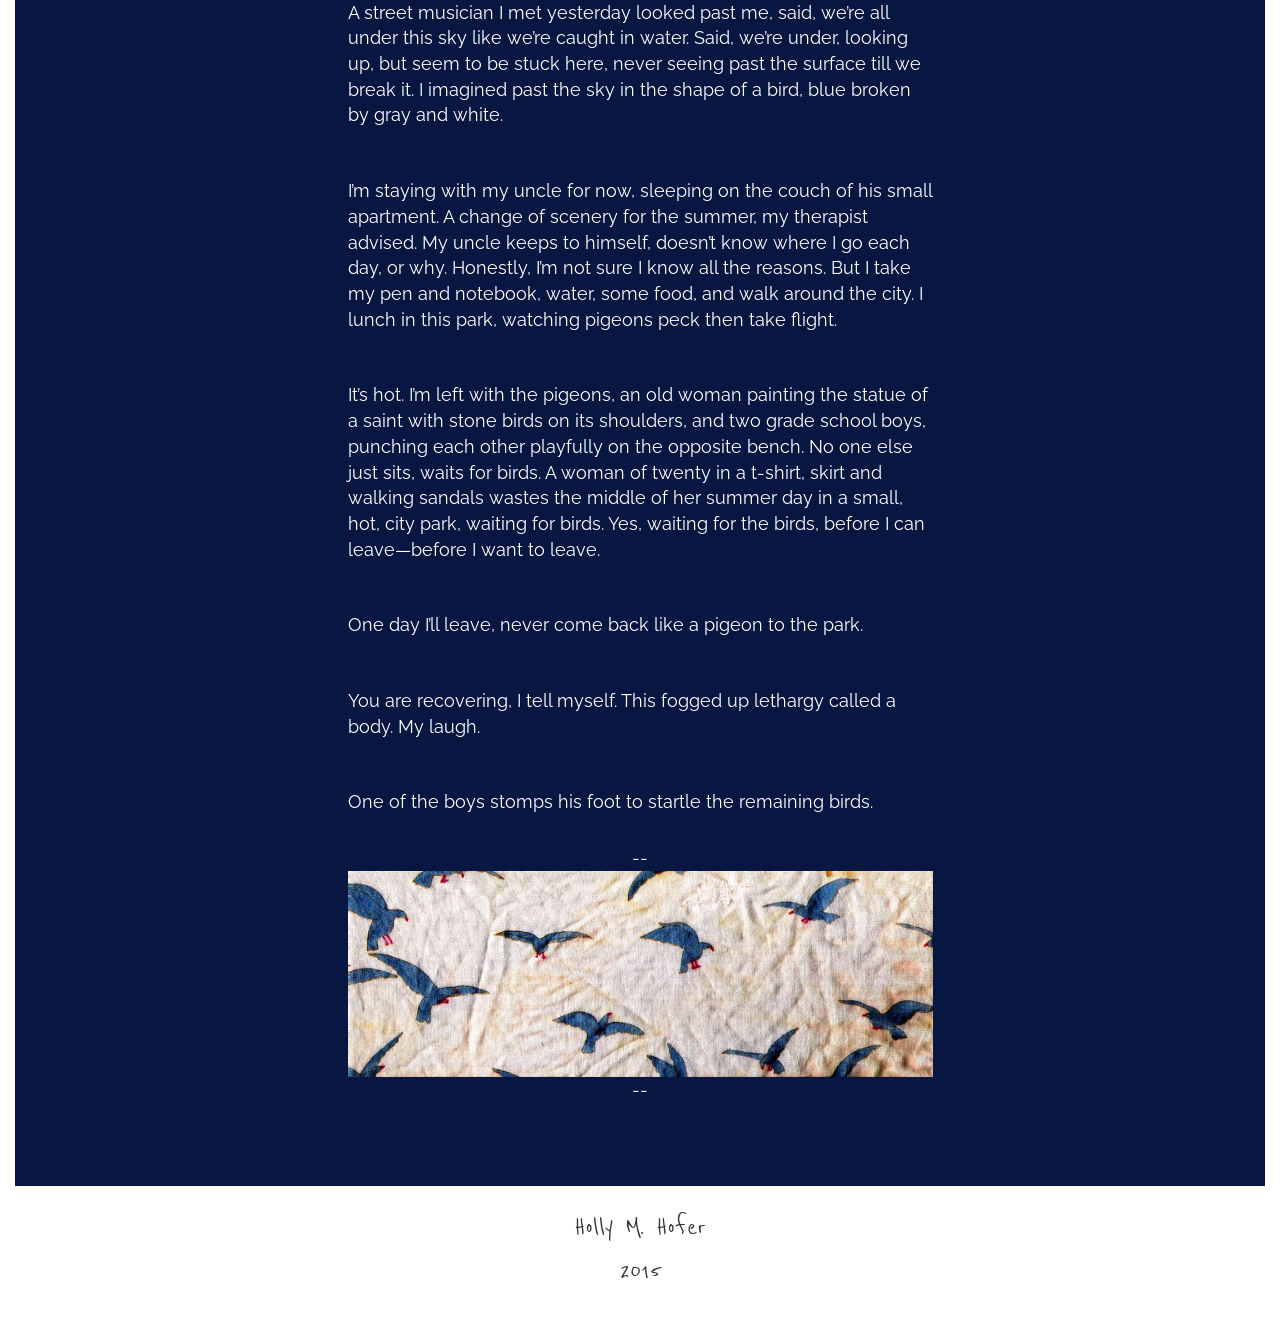
==== commit 01ca3b59: "took out email" ====
--- a/index.html
+++ b/index.html
@@ -394,7 +394,7 @@
 		</article>
 	</div>
 	<footer>
-	<p>All poems by Holly M. Hofer<br>2015 <br>--<br><a href="mailto:hollymhofer@gmail.com">hollymhofer@gmail.com</a></p>
+	<p>Holly M. Hofer<br>2015</p>
 	</footer>
     <!-- jQuery (necessary for Bootstrap's JavaScript plugins) -->
     <script src="https://ajax.googleapis.com/ajax/libs/jquery/1.11.2/jquery.min.js"></script>
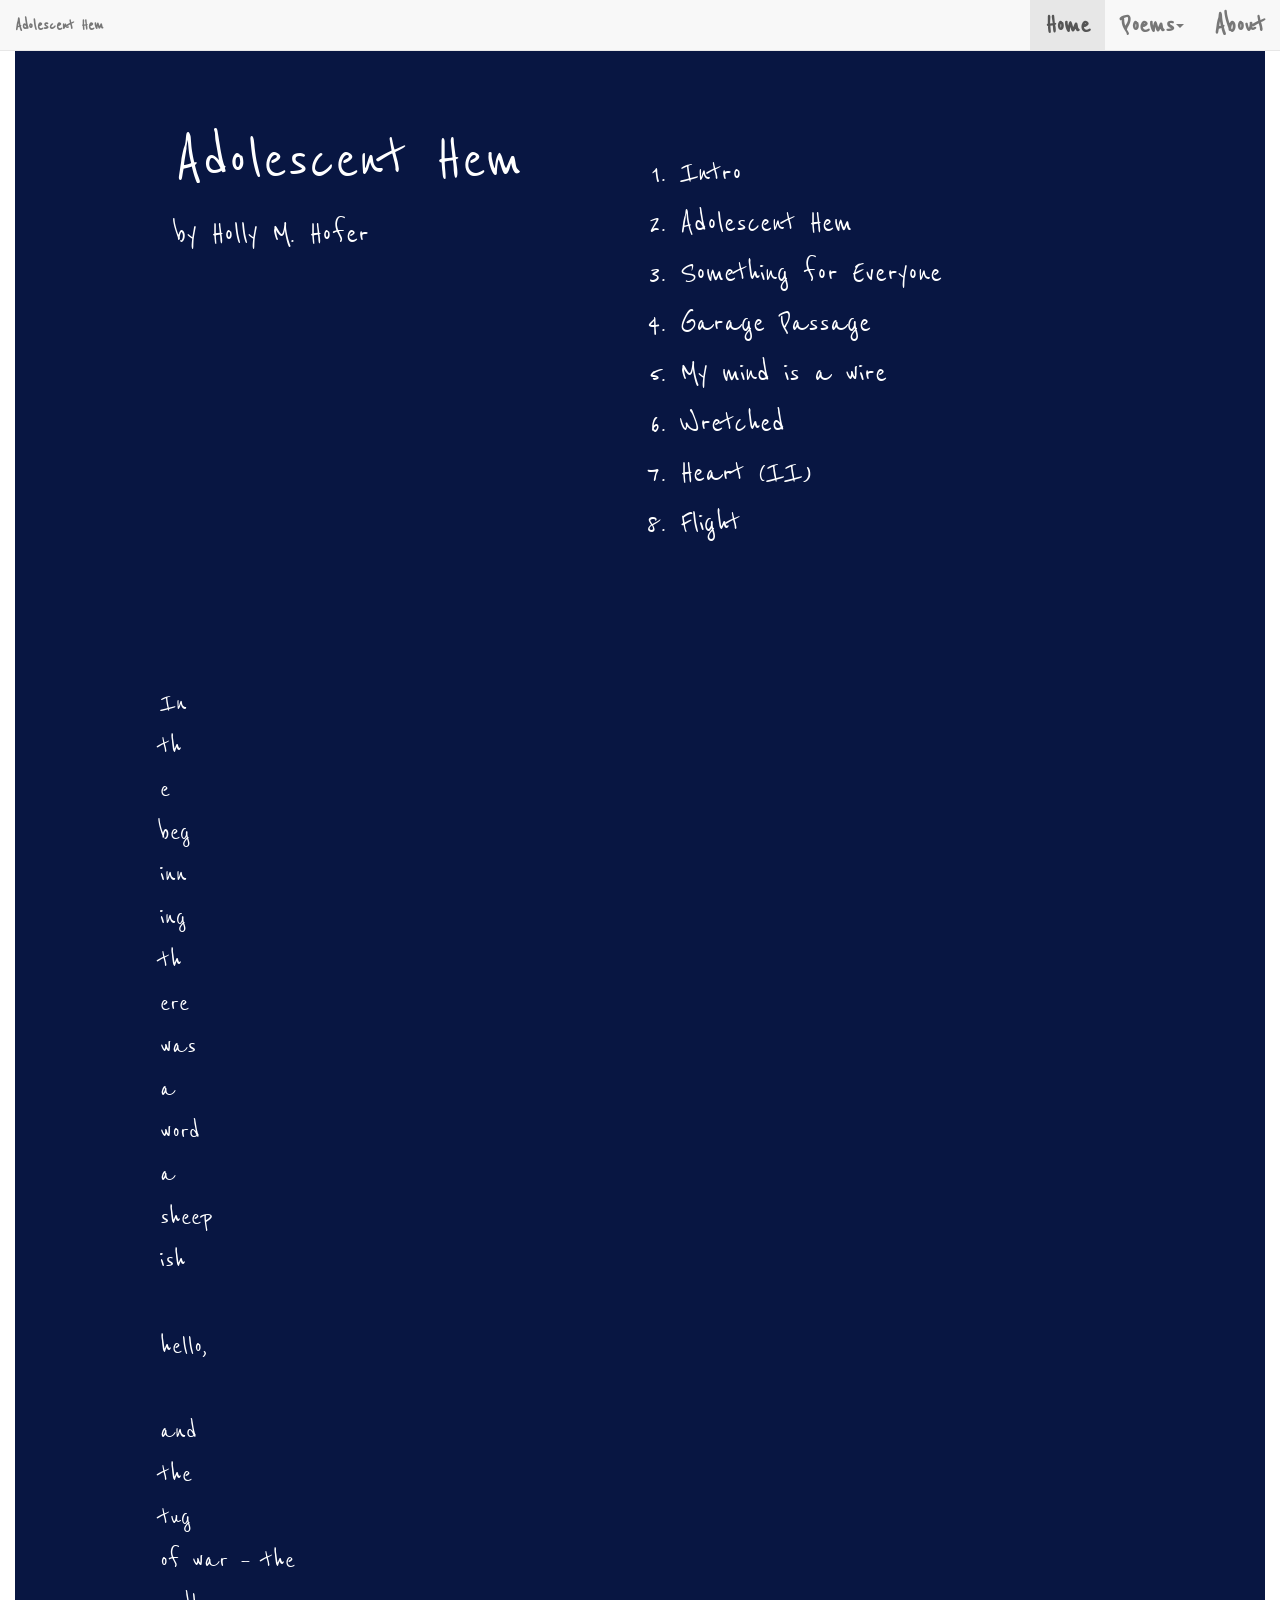
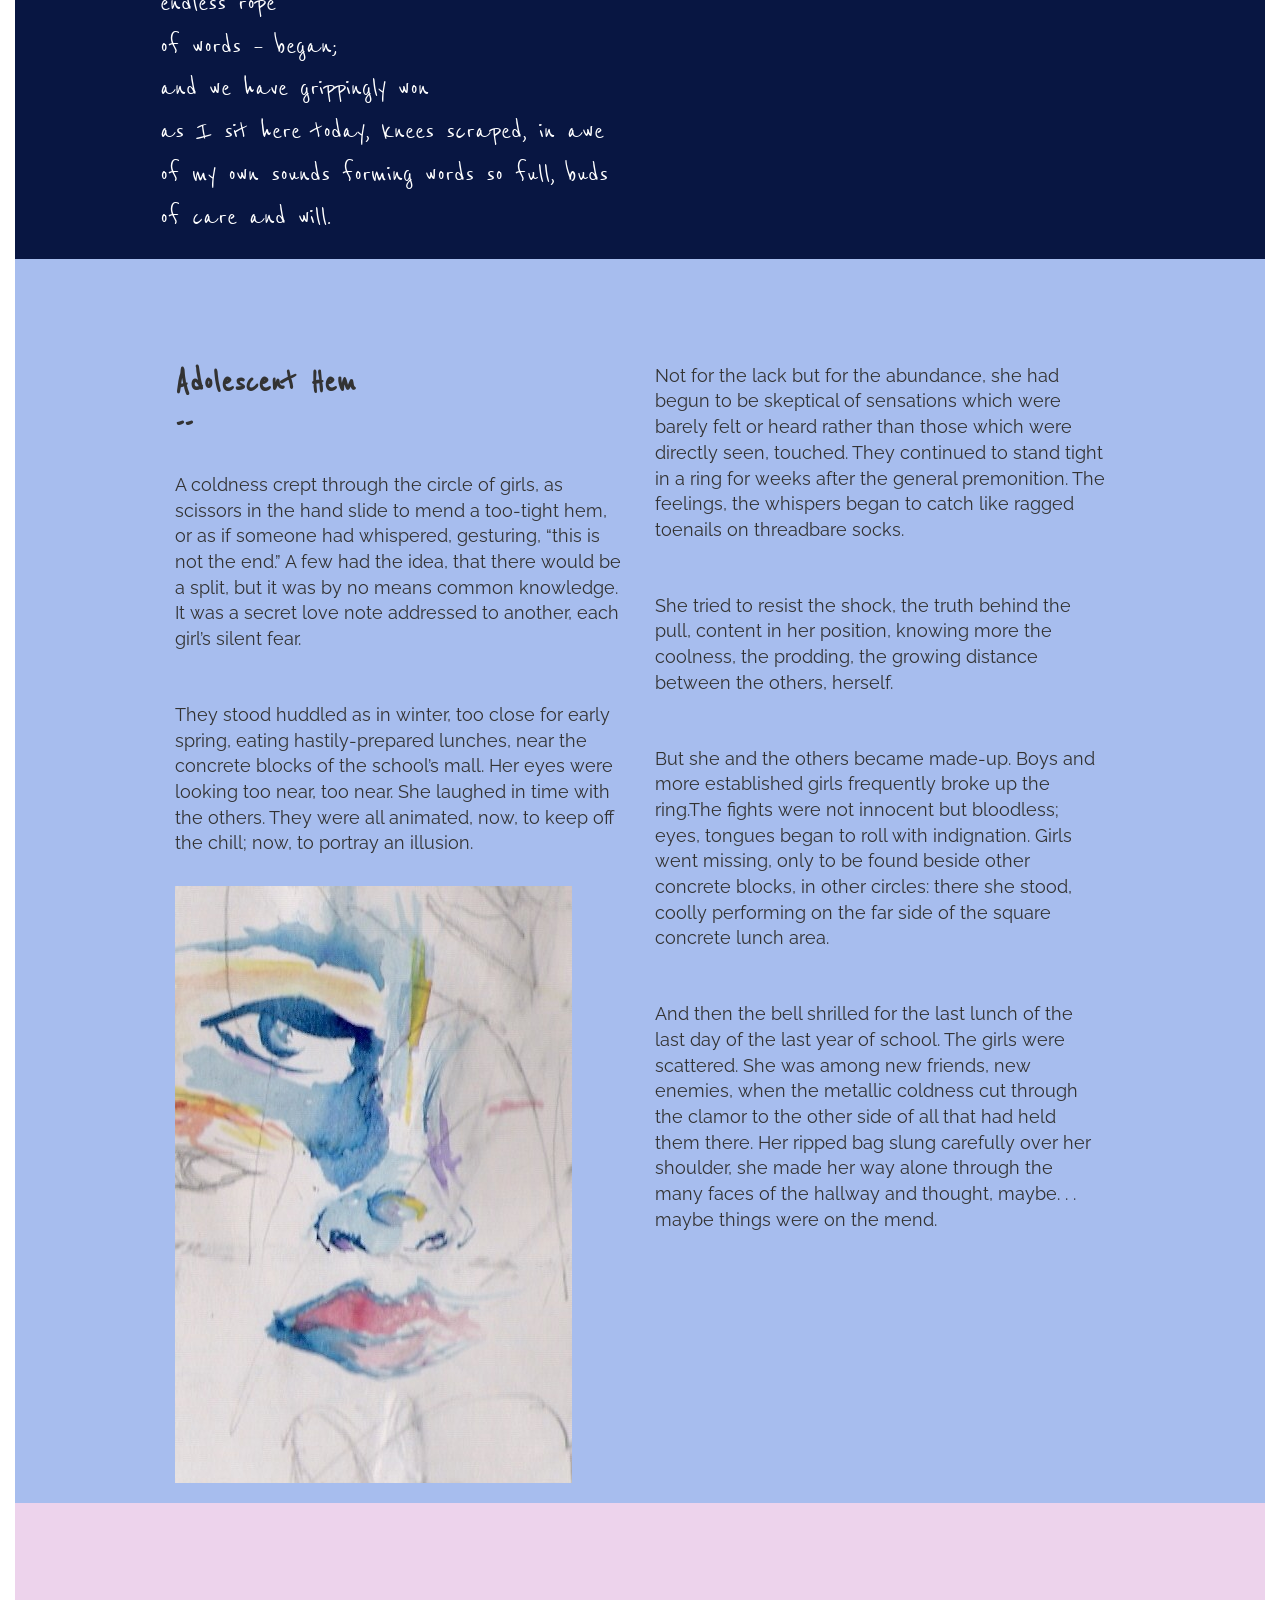
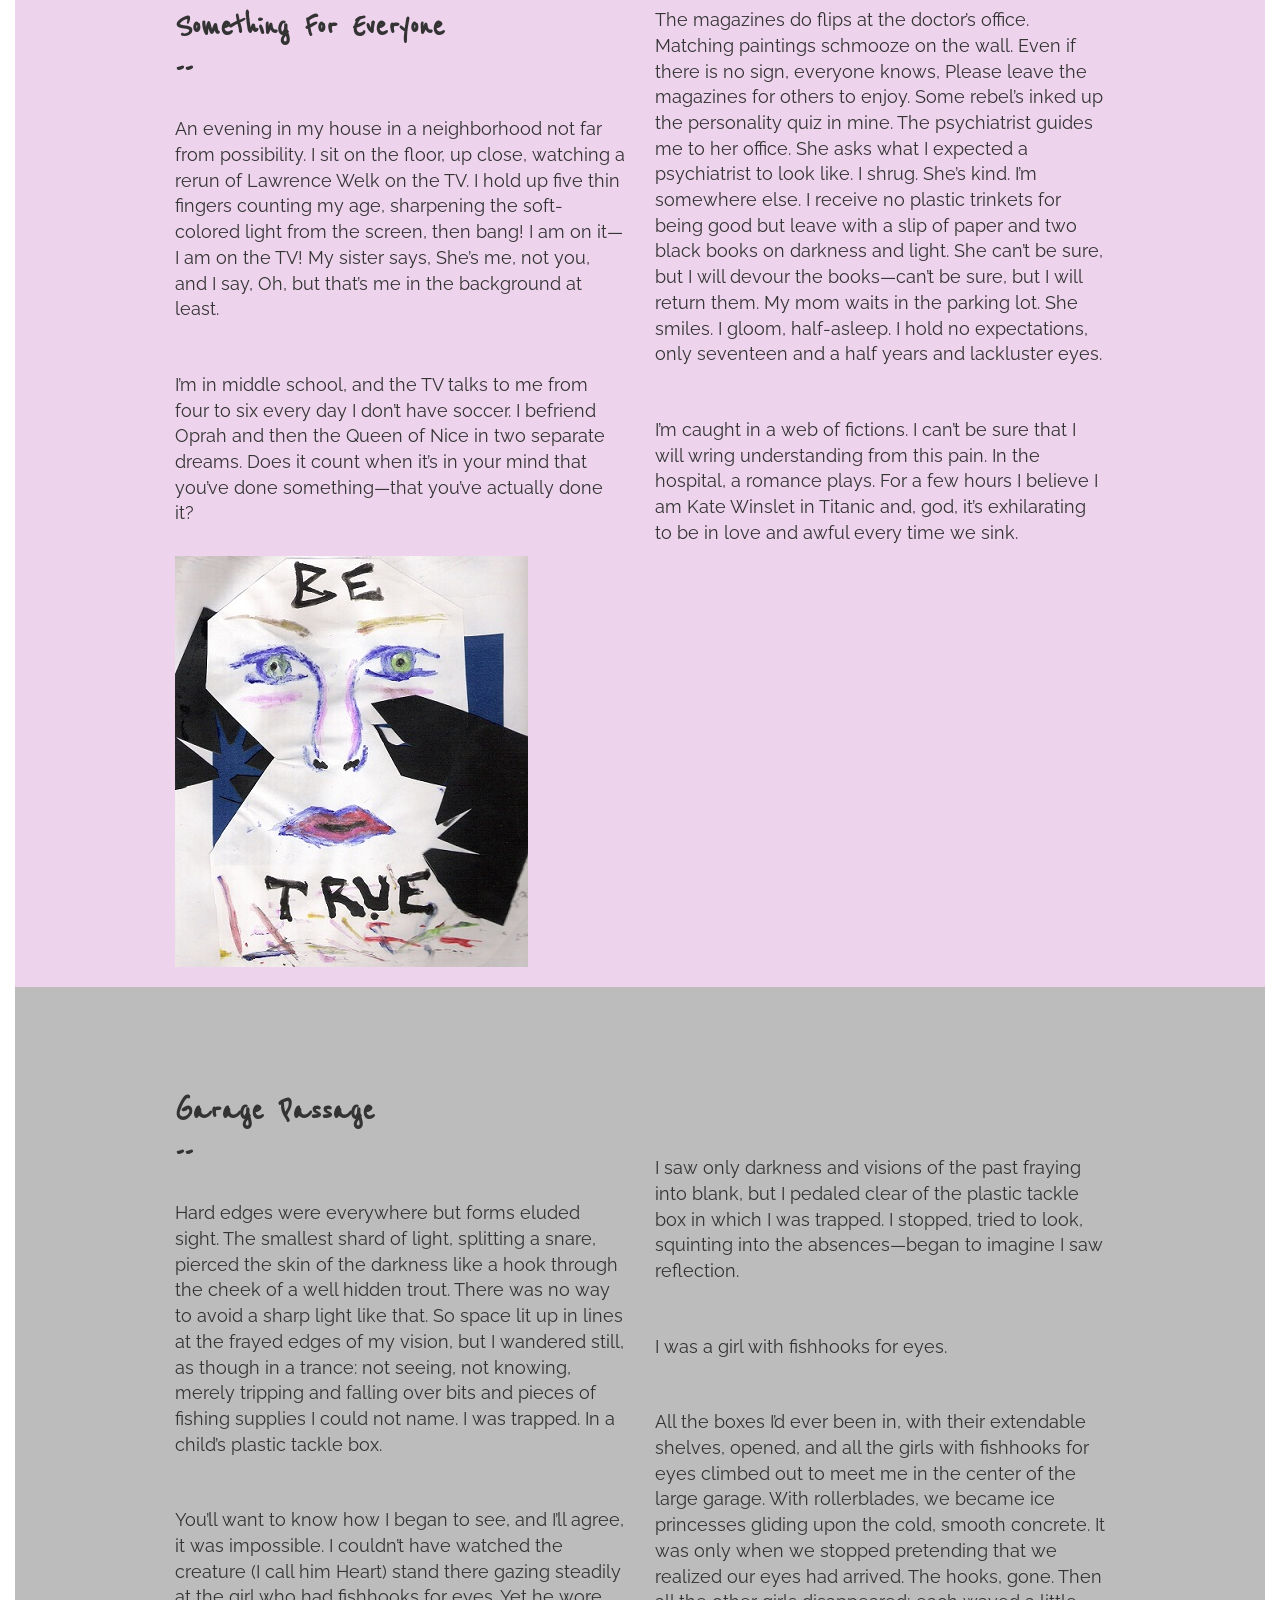
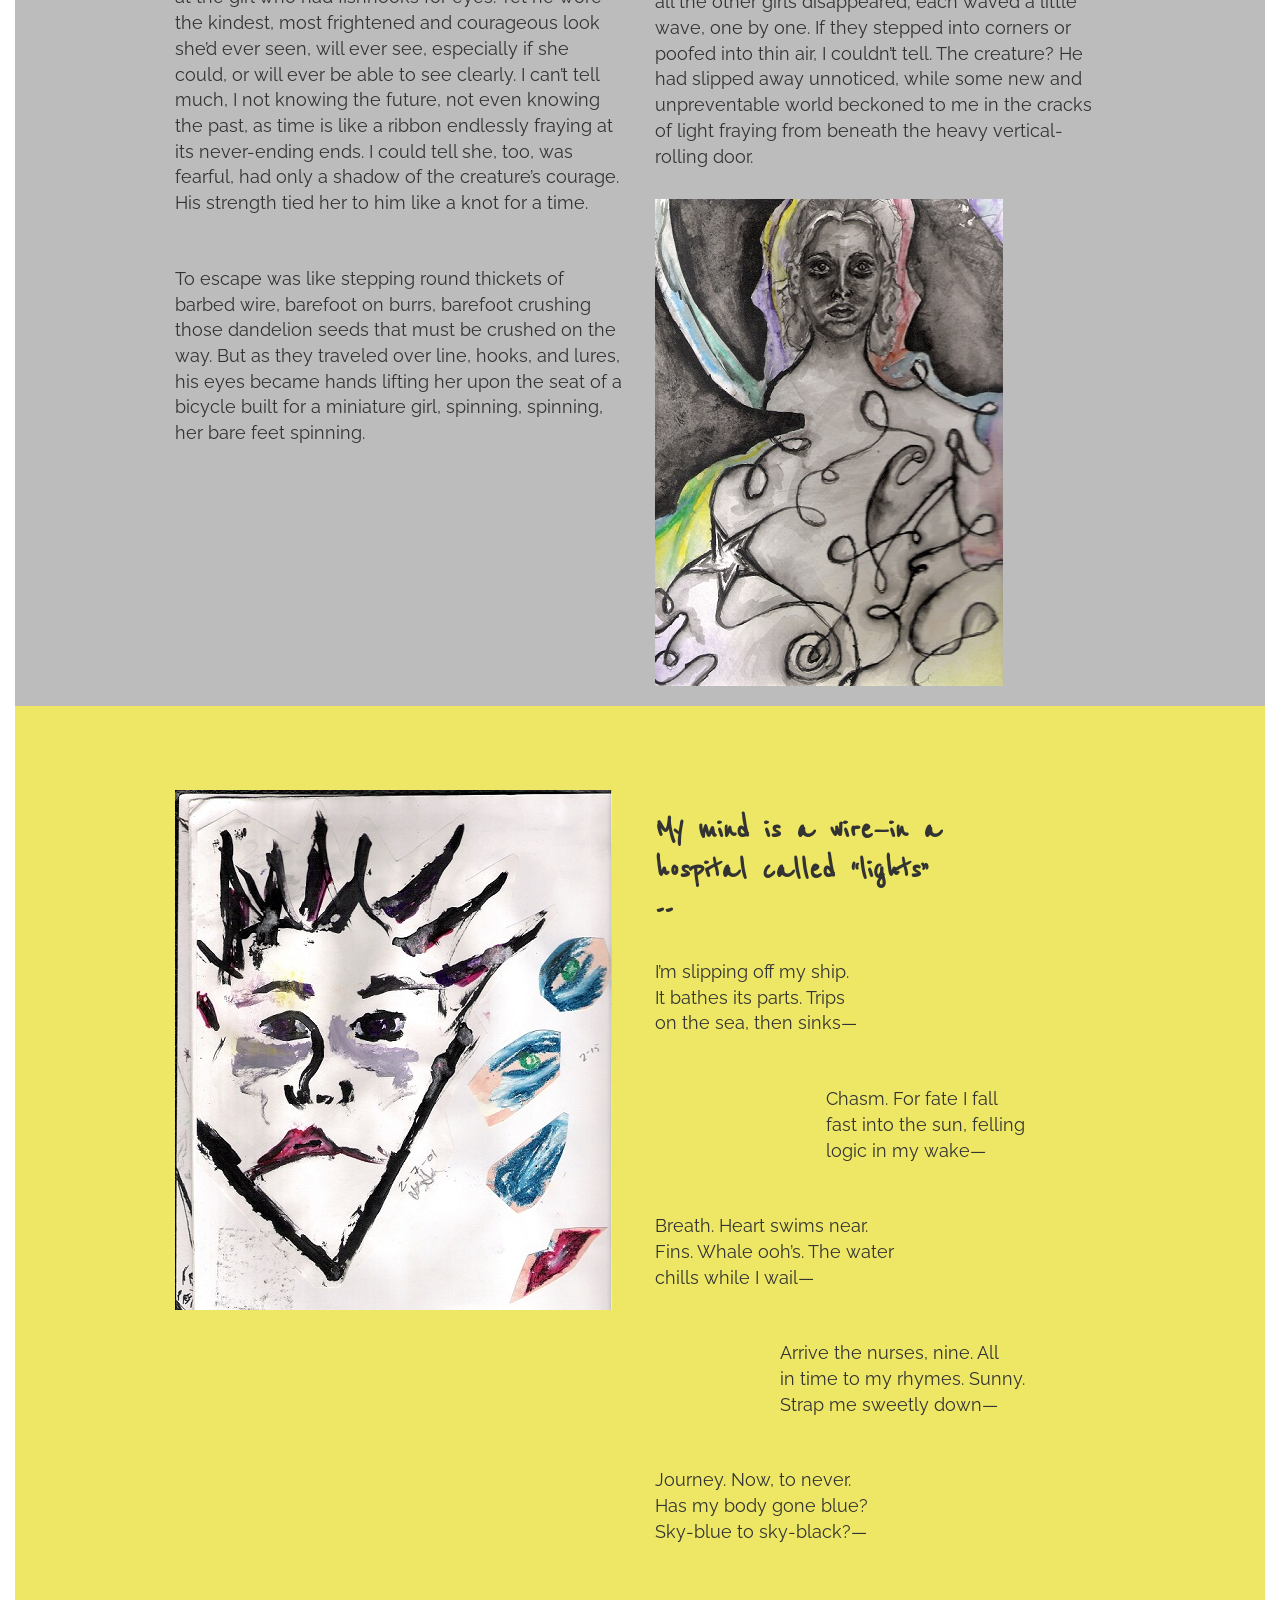
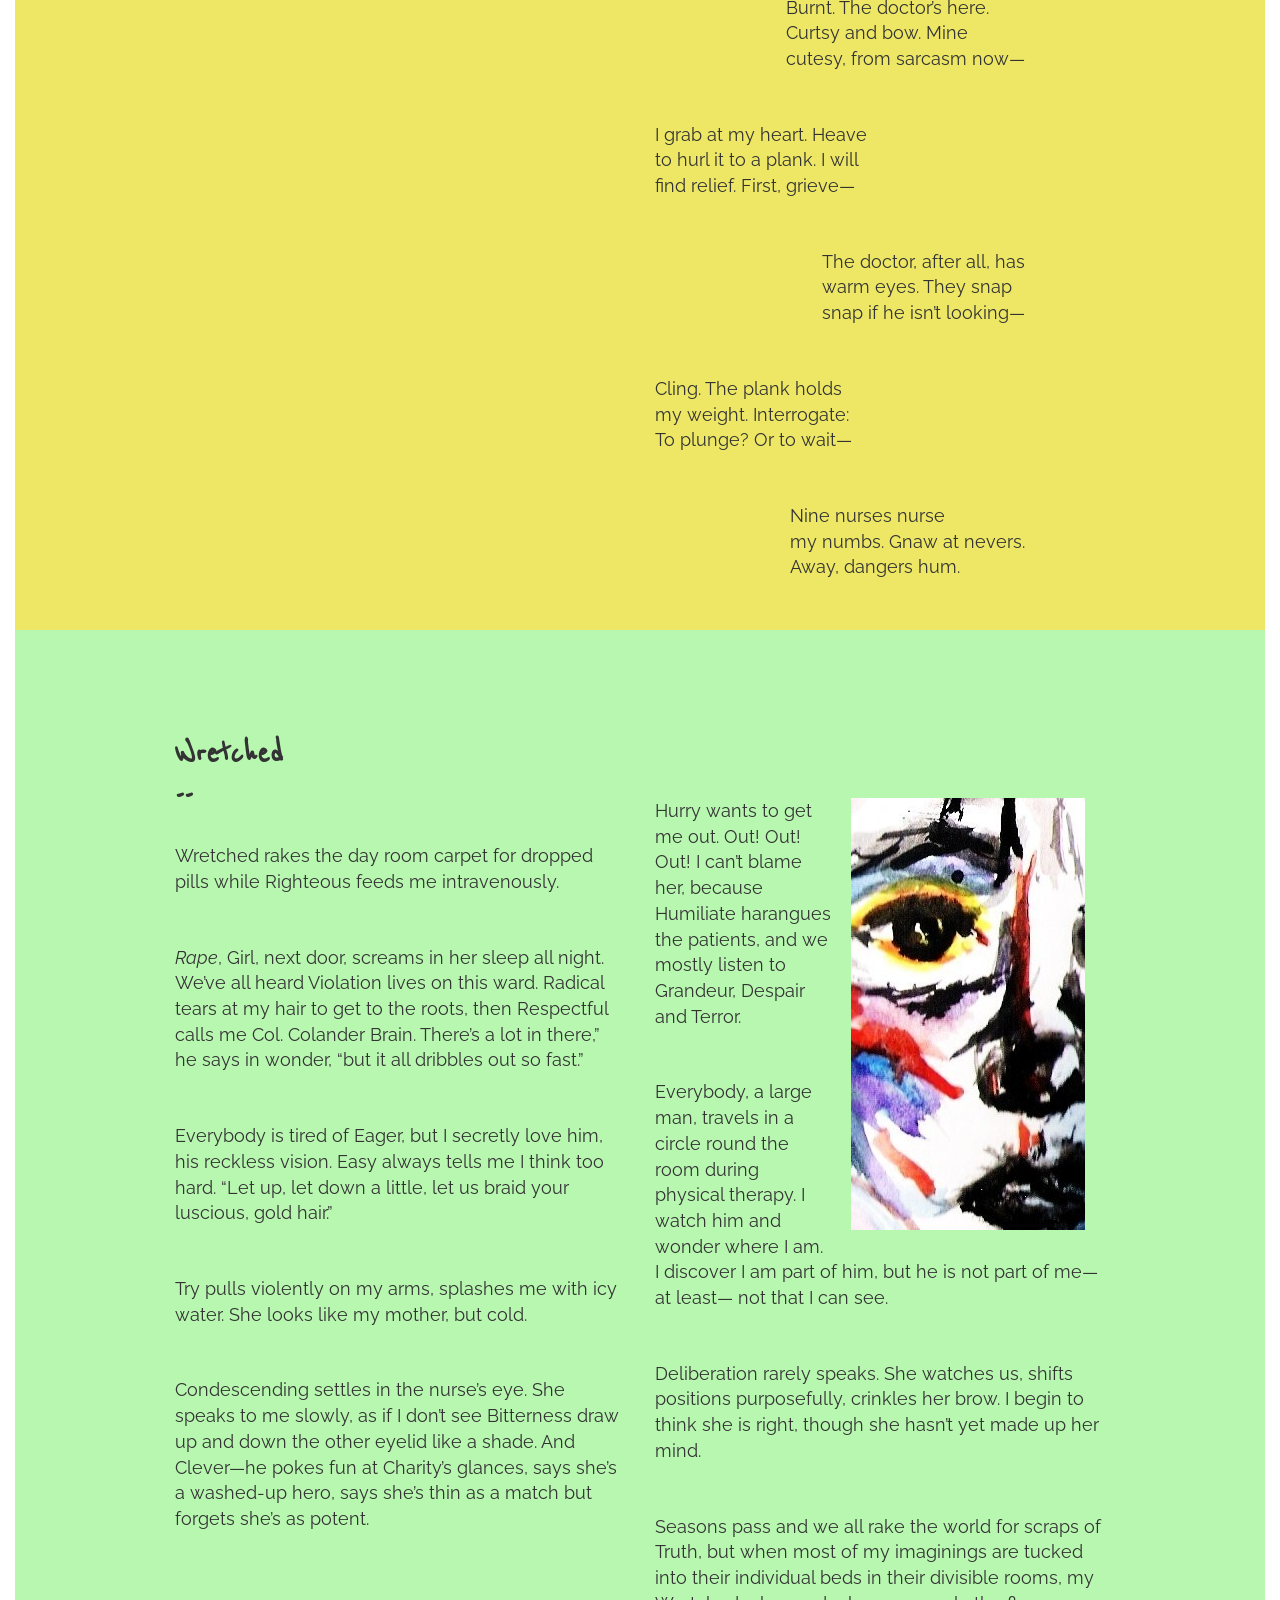
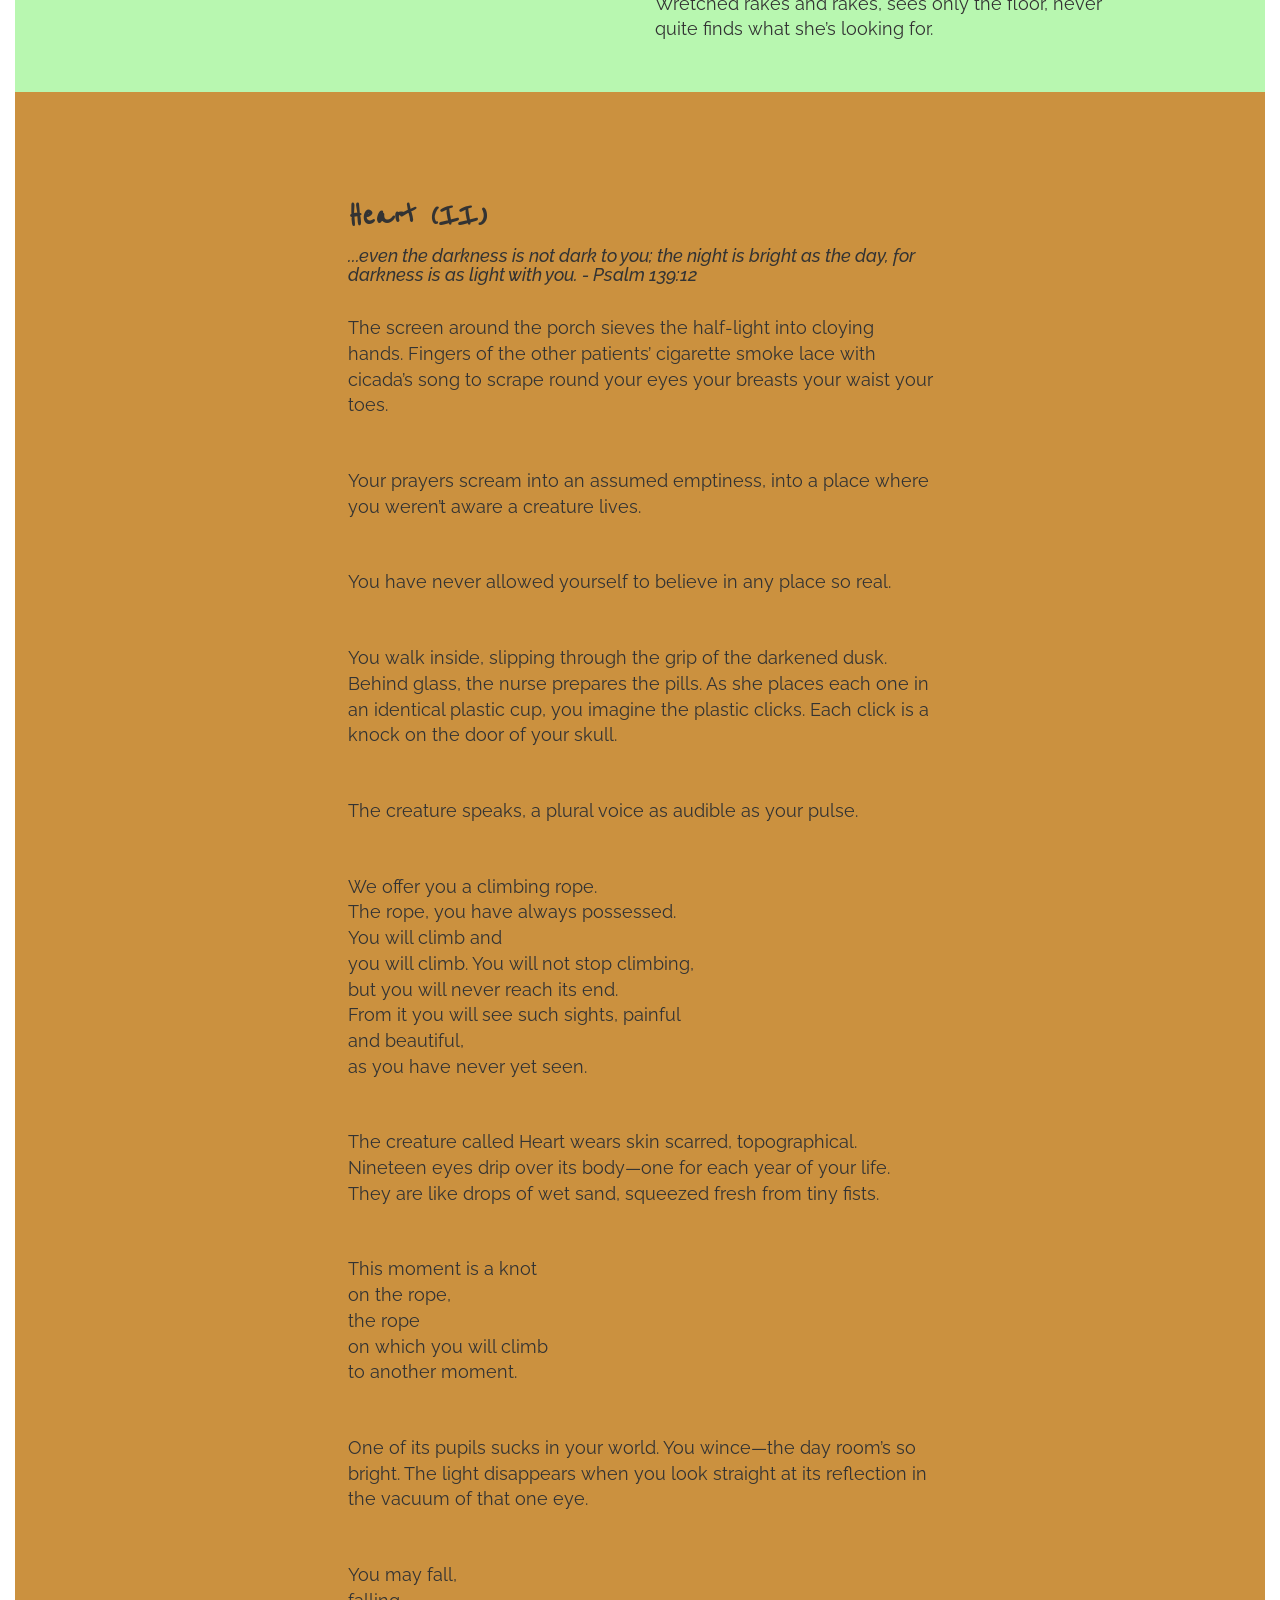
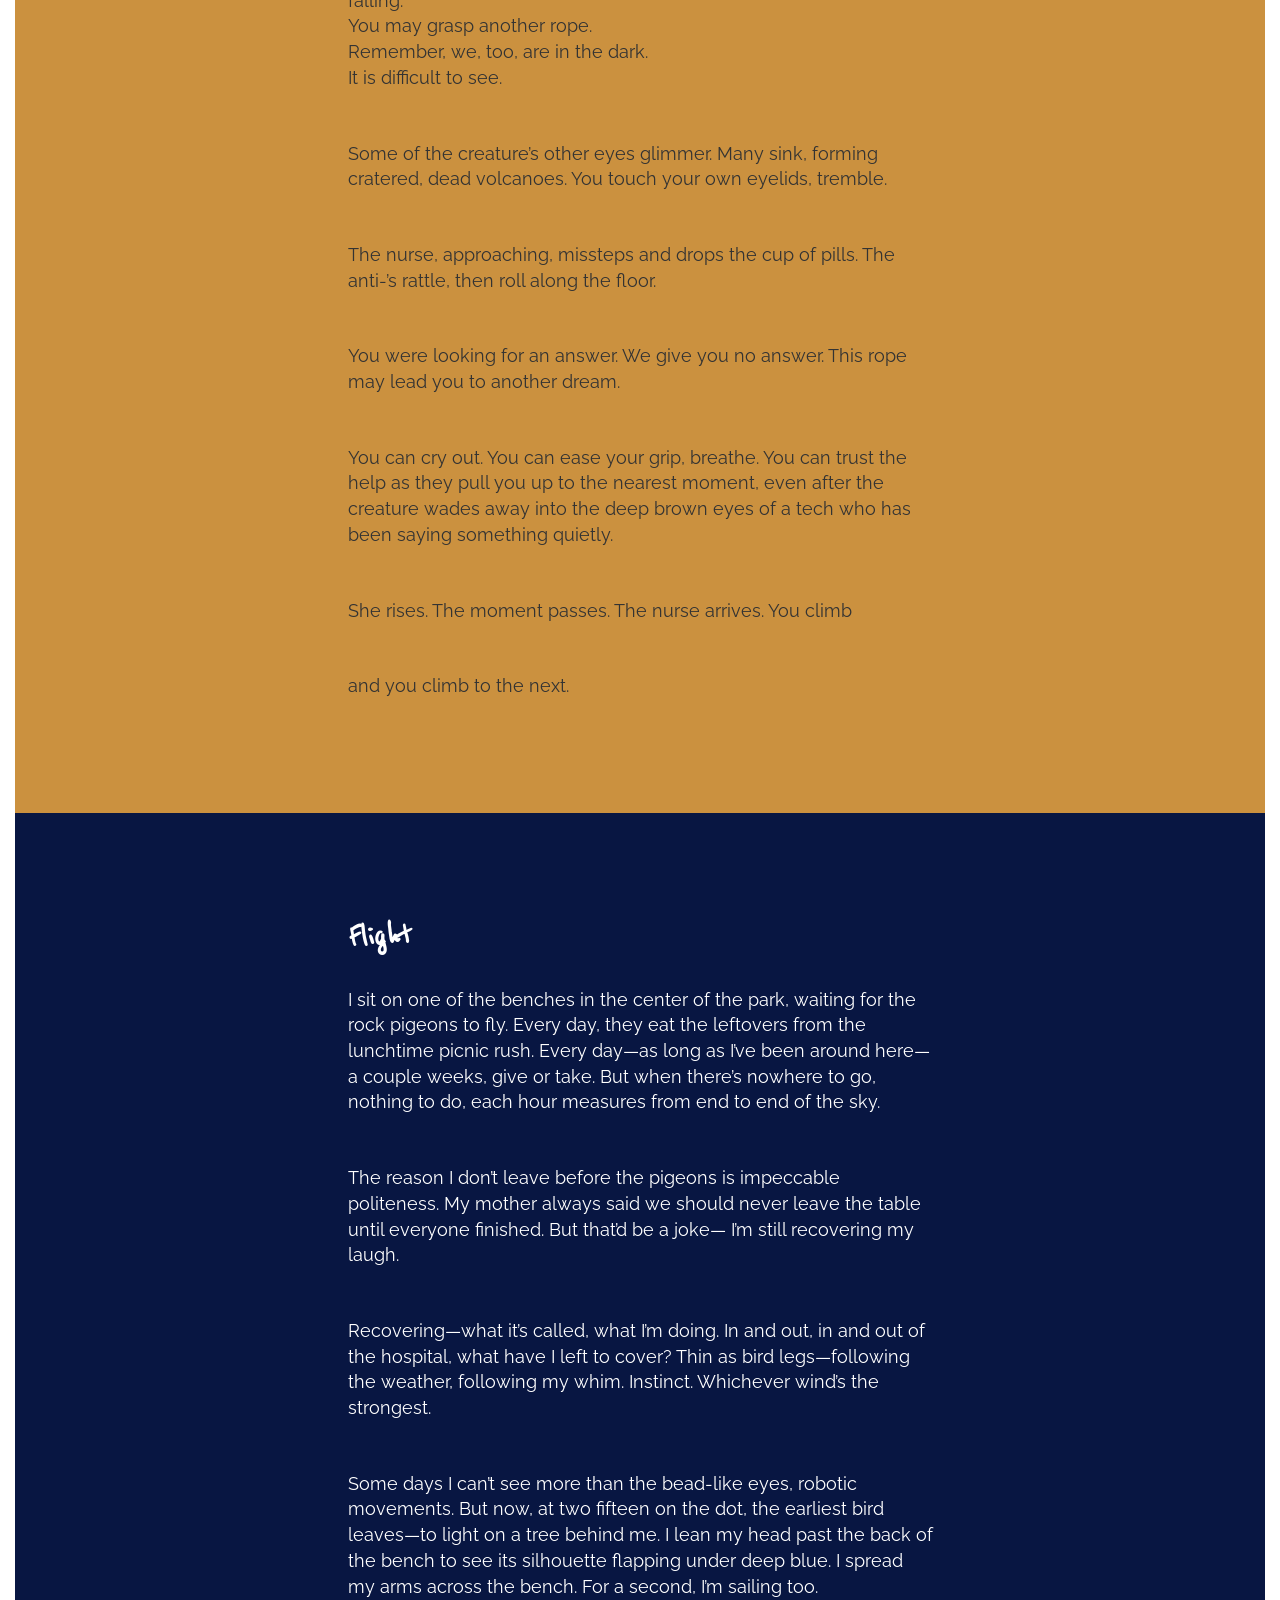
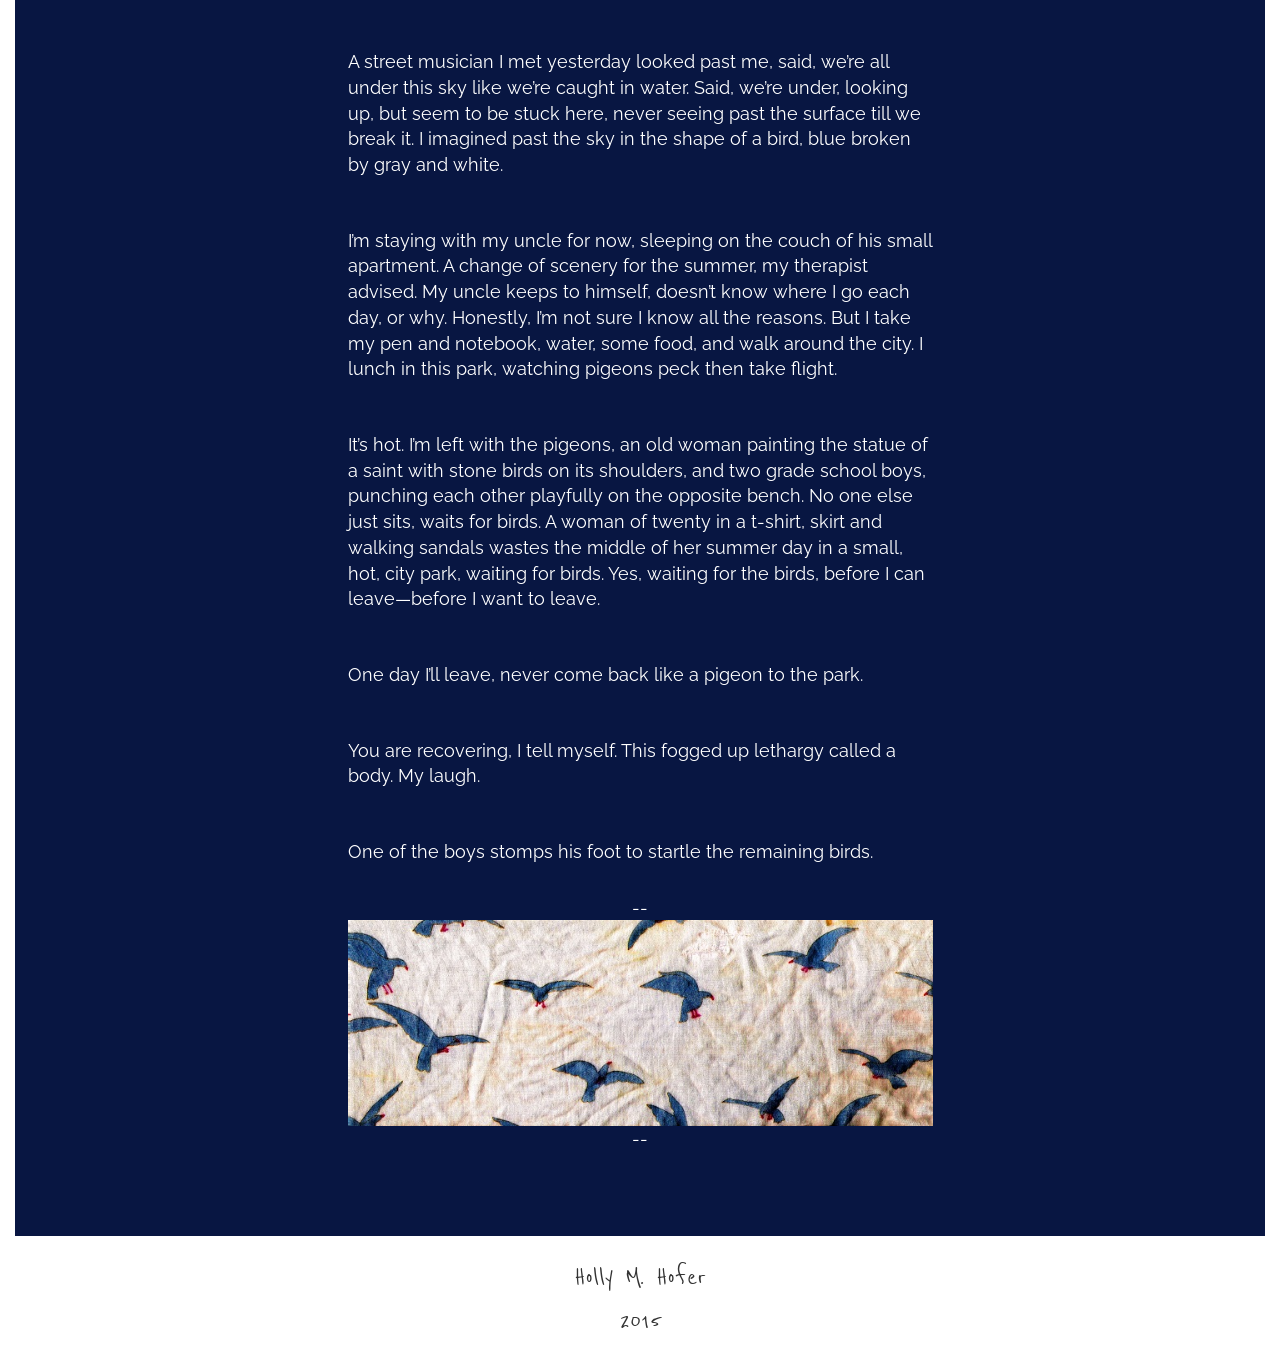
==== commit e1260fe7: "Update index.html" ====
--- a/index.html
+++ b/index.html
@@ -323,6 +323,7 @@
 		<article id="theClimb" >
 			<div class="wrapper" id="theClimbWrapper">
 				<h1>Heart (II)</h1>
+				<h4><i>...even the darkness is not dark to you; the night is bright as the day, for darkness is as light with you. - Psalm 139:12</i></h4>
 				<p>The screen around the porch sieves the half-light into cloying hands. Fingers of the other patients’ cigarette smoke lace with cicada’s song to scrape round your eyes your breasts your waist your toes.
 				</p>
 				<p>	Your prayers scream into an assumed emptiness, into a place where you weren’t aware a creature lives.
